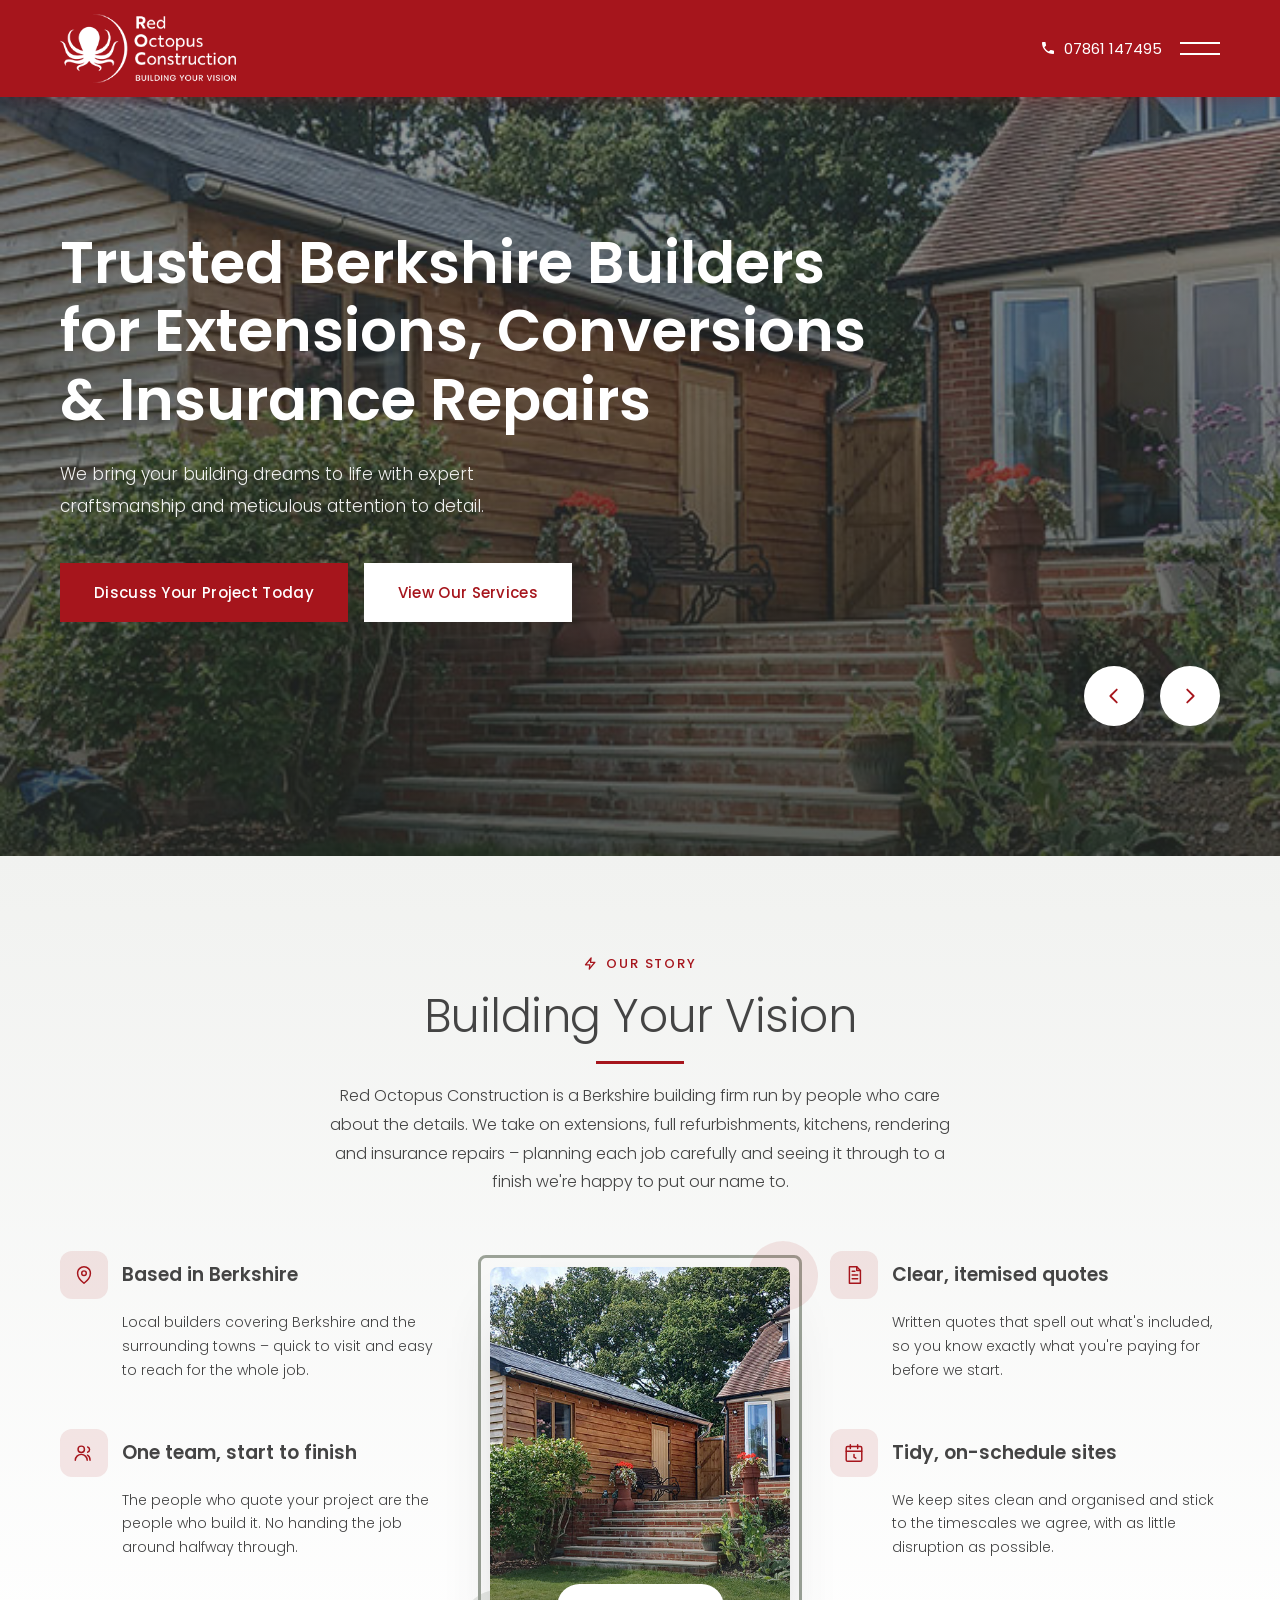
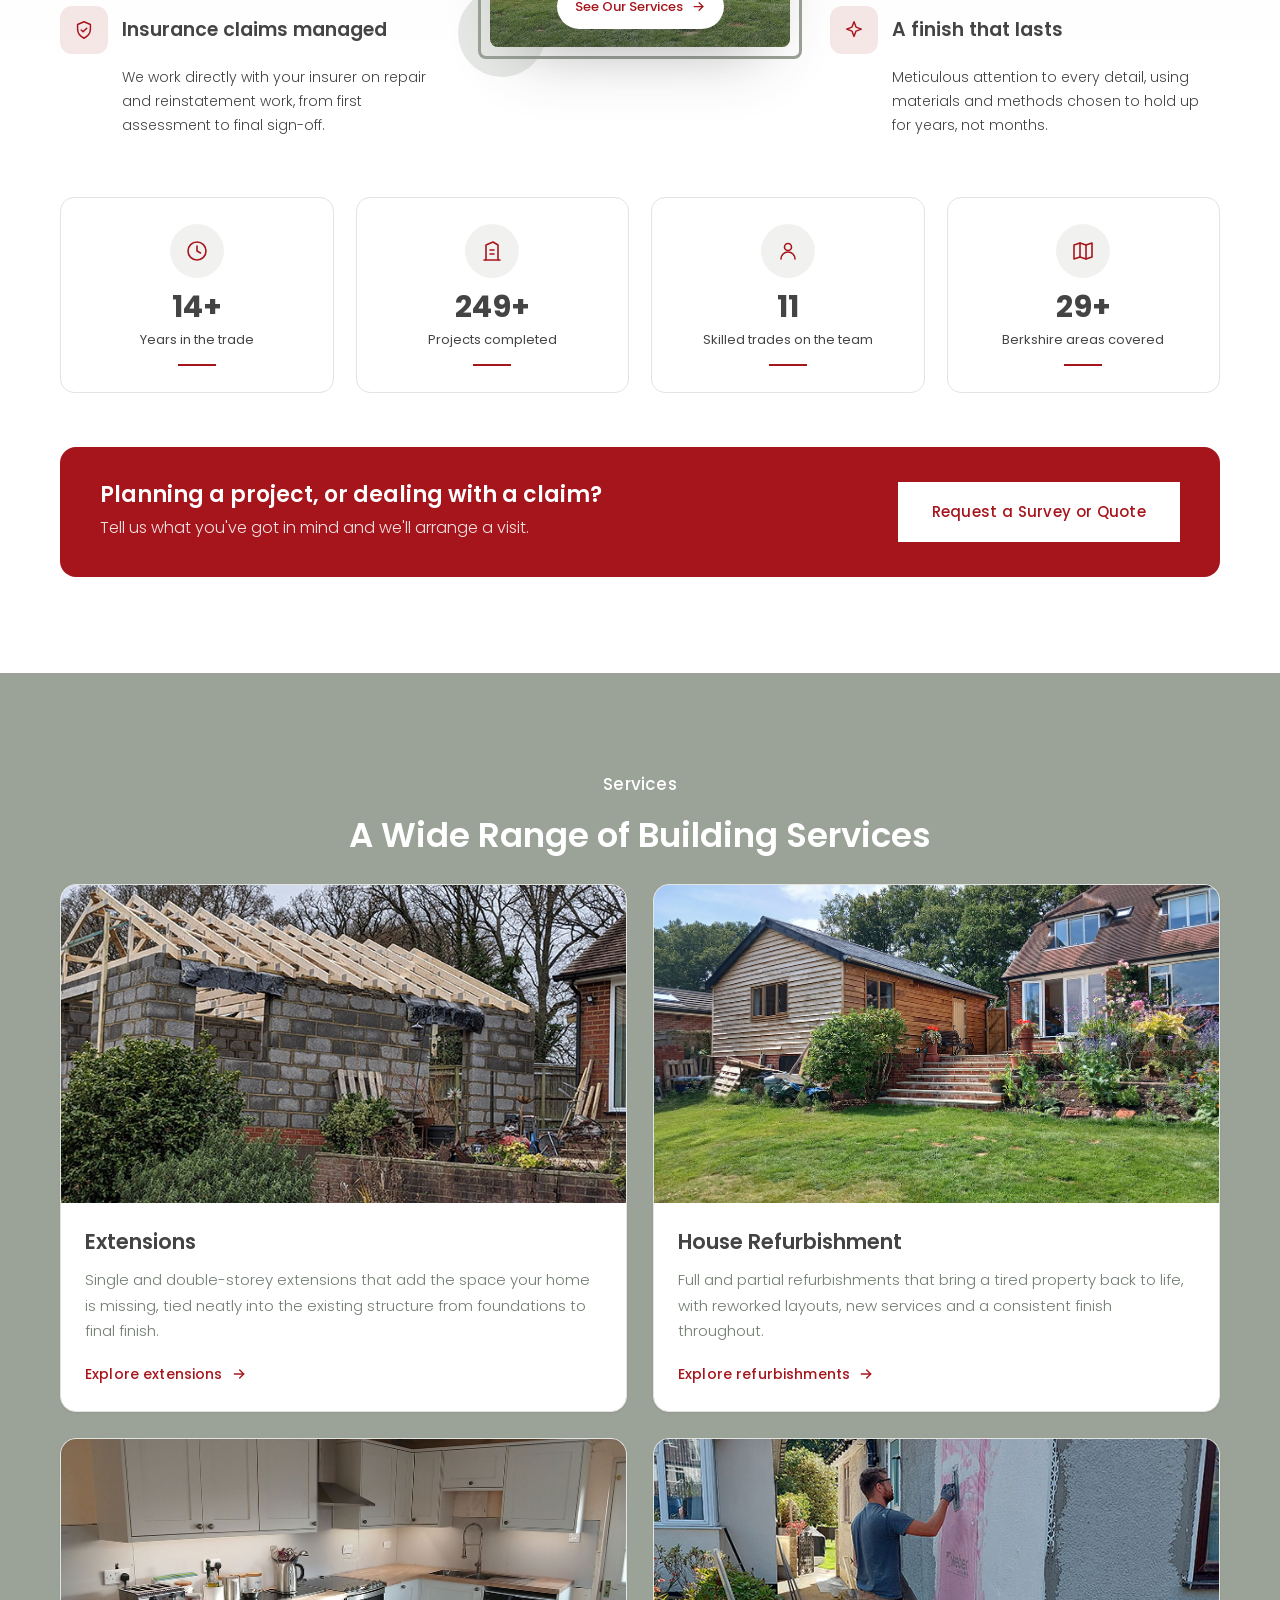
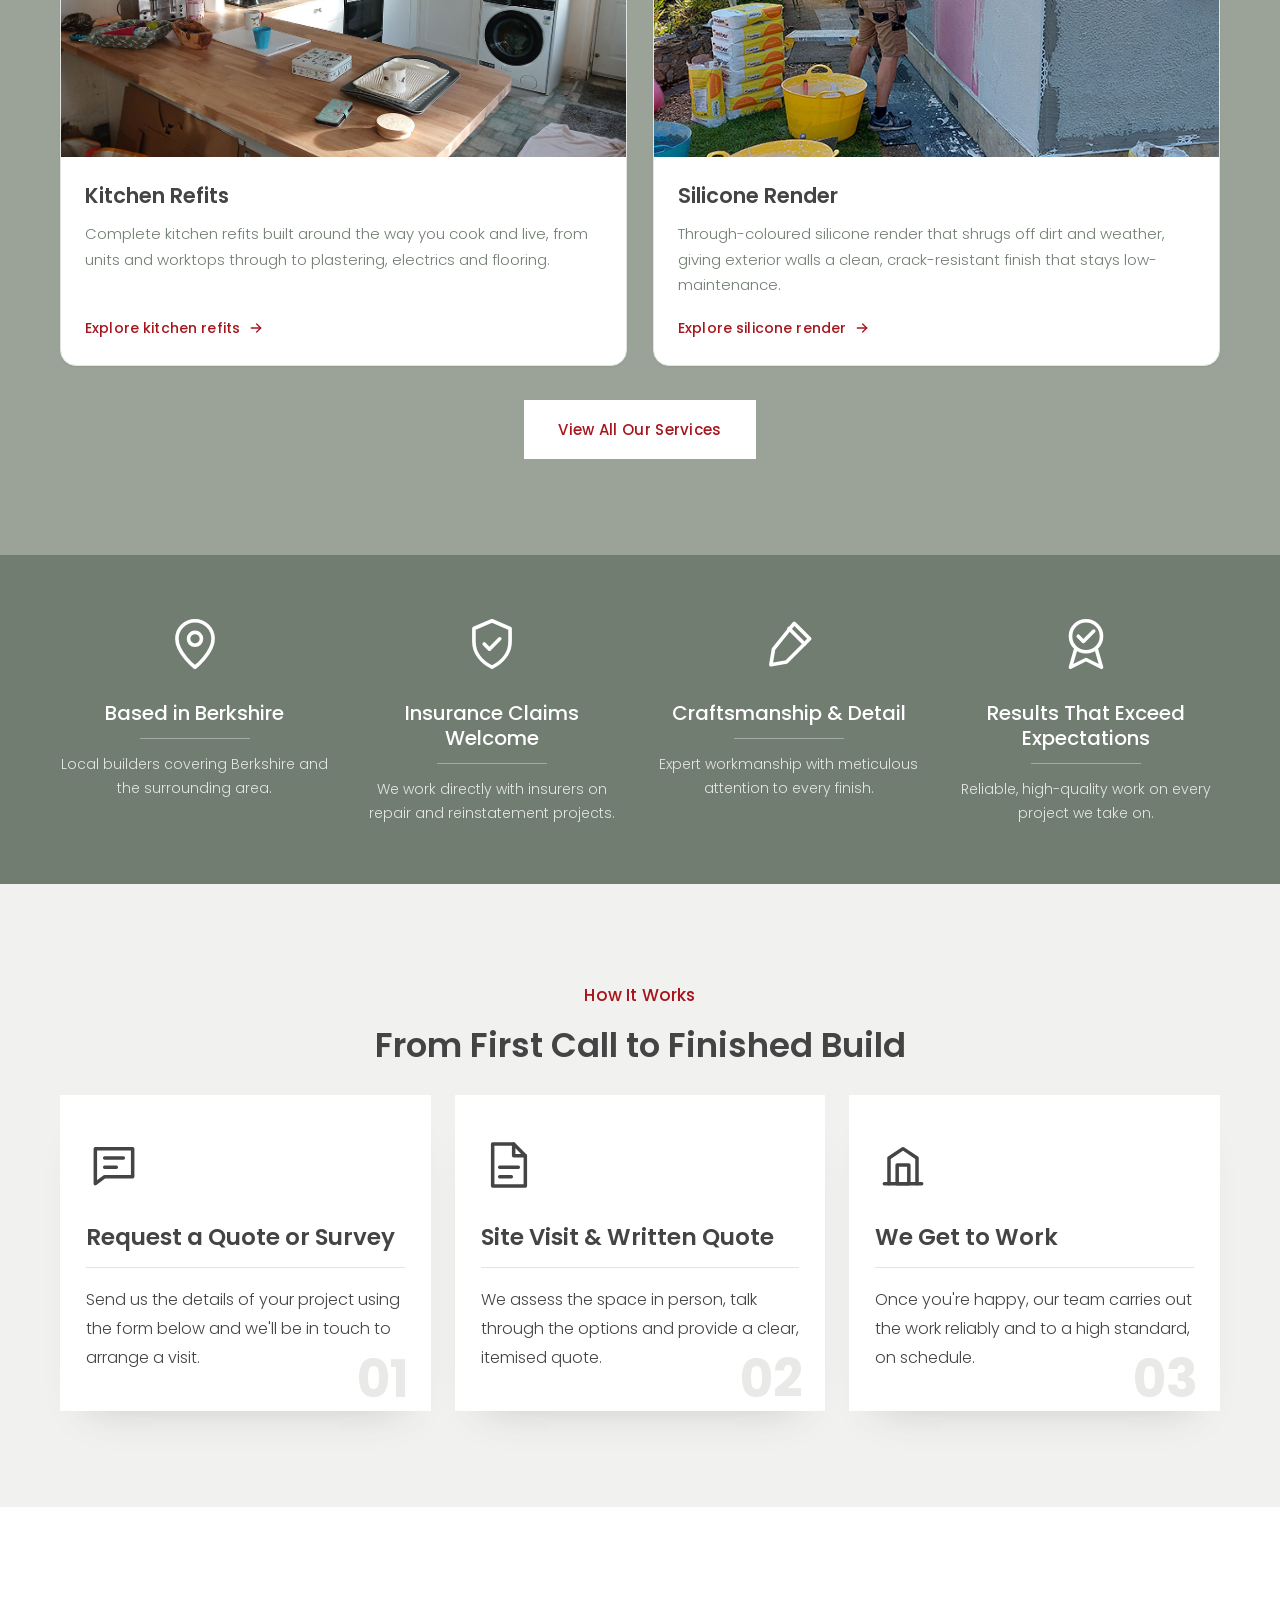
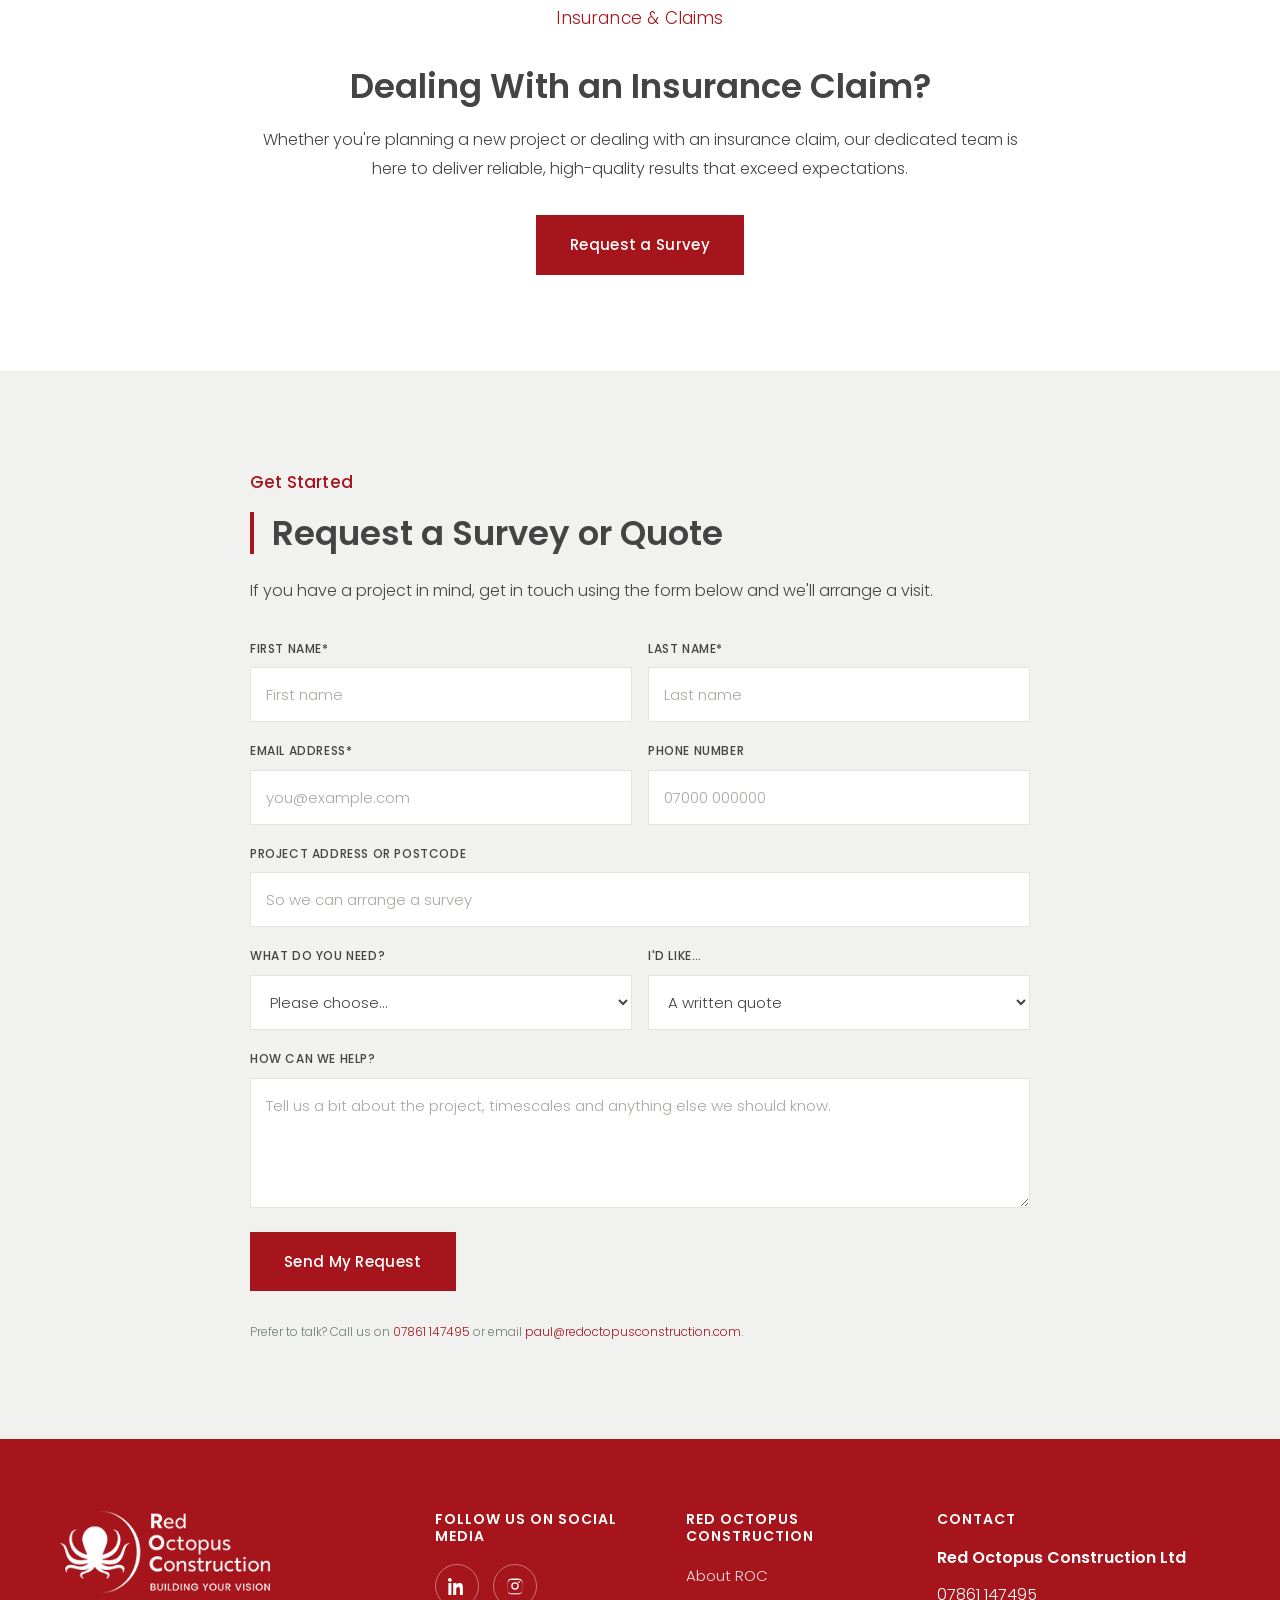
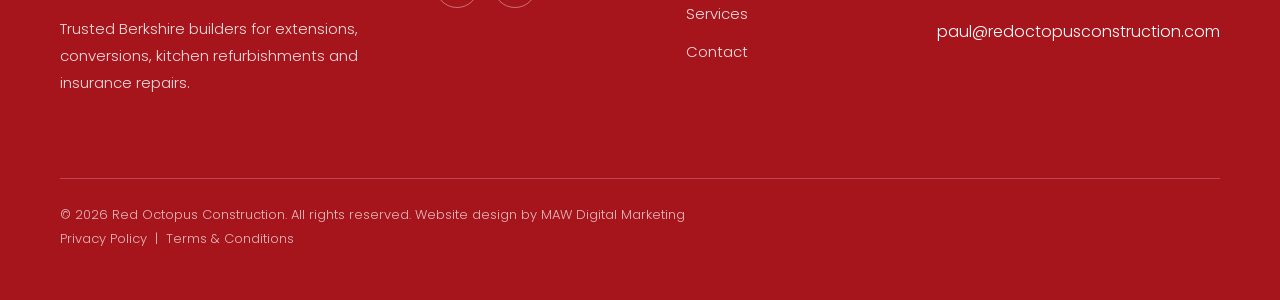
==== index.html @ 02b02477 "Initial commit: Red Octopus Construction website Static site (hand-written HTML/CSS, shared styles.c" ====
<!DOCTYPE html>
<html lang="en">
<head>
<meta charset="UTF-8" />
<meta name="viewport" content="width=device-width, initial-scale=1" />
<title>Red Octopus Construction — Trusted Berkshire Builders</title>
<link rel="preconnect" href="https://fonts.googleapis.com" />
<link rel="preconnect" href="https://fonts.gstatic.com" crossorigin />
<link href="https://fonts.googleapis.com/css2?family=Poppins:ital,wght@0,300;0,400;0,500;0,600;0,700;1,400&display=swap" rel="stylesheet" />
<link rel="stylesheet" href="styles.css" />
</head>
<body>
<div class="page">

  <!-- header -->
  <header class="site-header">
    <div class="inner">
      <a class="site-header__link" href="index.html" aria-label="Red Octopus Construction — home">
        <img class="site-header__logo" src="brand_assets/red_octopus_logo_footer.png" alt="Red Octopus Construction" />
      </a>
      <div class="site-header__right">
        <a class="site-header__phone" href="tel:07861147495">
          <svg viewBox="0 0 24 24" aria-hidden="true"><path d="M6.6 10.8c1.4 2.8 3.8 5.1 6.6 6.6l2.2-2.2c.3-.3.7-.4 1-.2 1.1.4 2.3.6 3.6.6.6 0 1 .4 1 1V20c0 .6-.4 1-1 1C10.6 21 3 13.4 3 4c0-.6.4-1 1-1h3.5c.6 0 1 .4 1 1 0 1.2.2 2.4.6 3.6.1.4 0 .8-.3 1L6.6 10.8z"/></svg>
          07861 147495
        </a>
        <button class="menu-btn" type="button" aria-label="Open menu">
          <span></span><span></span>
        </button>
      </div>
    </div>
  </header>

  <!-- hero -->
  <section class="hero">
    <div class="hero__slides" aria-hidden="true">
      <div class="hero__slide is-active" style="background-image:url('brand_assets/roc_house_referbs_berkshire.jpg')"></div>
      <div class="hero__slide" style="background-image:url('brand_assets/roc_kitchen_refits_berkshire.jpg')"></div>
      <div class="hero__slide" style="background-image:url('brand_assets/roc_silcone_render_berkshire.jpg')"></div>
      <div class="hero__slide" style="background-image:url('brand_assets/red_octopus_construction_foundation_stages_1.jpg')"></div>
    </div>
    <div class="inner">
      <h1>Trusted Berkshire Builders for Extensions, Conversions &amp; Insurance Repairs</h1>
      <p class="hero__lead">We bring your building dreams to life with expert craftsmanship and meticulous attention to detail.</p>
      <div class="hero__actions">
        <a class="btn btn--primary" href="#quote">Discuss Your Project Today</a>
        <a class="btn btn--light" href="services.html">View Our Services</a>
      </div>
      <div class="hero__nav">
        <button class="round-btn" type="button" data-hero="prev" aria-label="Previous project photo">
          <svg viewBox="0 0 24 24" aria-hidden="true"><path d="M15 5l-7 7 7 7"/></svg>
        </button>
        <button class="round-btn" type="button" data-hero="next" aria-label="Next project photo">
          <svg viewBox="0 0 24 24" aria-hidden="true"><path d="M9 5l7 7-7 7"/></svg>
        </button>
      </div>
    </div>
  </section>

  <!-- about -->
  <section class="about" id="about">
    <div class="inner">
      <div class="about__head">
        <span class="about__eyebrow">
          <svg viewBox="0 0 24 24" aria-hidden="true"><path d="M13 3L4 14h7l-1 7 9-11h-7z"/></svg>
          Our Story
        </span>
        <h2 class="about__title">Building Your Vision</h2>
        <span class="about__rule" aria-hidden="true"></span>
      </div>

      <p class="about__intro">Red Octopus Construction is a Berkshire building firm run by people who care about the details. We take on extensions, full refurbishments, kitchens, rendering and insurance repairs &ndash; planning each job carefully and seeing it through to a finish we're happy to put our name to.</p>

      <div class="about__grid">
        <div class="about__col">
          <div class="svc">
            <div class="svc__head">
              <span class="svc__icon"><svg viewBox="0 0 24 24" aria-hidden="true"><path d="M12 21s7-5.5 7-11a7 7 0 0 0-14 0c0 5.5 7 11 7 11z"/><circle cx="12" cy="10" r="2.5"/></svg></span>
              <h3>Based in Berkshire</h3>
            </div>
            <p class="svc__text">Local builders covering Berkshire and the surrounding towns &ndash; quick to visit and easy to reach for the whole job.</p>
          </div>

          <div class="svc">
            <div class="svc__head">
              <span class="svc__icon"><svg viewBox="0 0 24 24" aria-hidden="true"><circle cx="9" cy="8" r="3.5"/><path d="M2.5 20c0-3.6 2.9-6.5 6.5-6.5s6.5 2.9 6.5 6.5"/><path d="M16 5.4a3 3 0 0 1 0 5.7"/><path d="M18.6 20c0-2.6-1-4.6-2.8-5.6"/></svg></span>
              <h3>One team, start to finish</h3>
            </div>
            <p class="svc__text">The people who quote your project are the people who build it. No handing the job around halfway through.</p>
          </div>

          <div class="svc">
            <div class="svc__head">
              <span class="svc__icon"><svg viewBox="0 0 24 24" aria-hidden="true"><path d="M12 3l7 3v5c0 4.5-3 8-7 10-4-2-7-5.5-7-10V6z"/><path d="M9 12l2 2 4-4"/></svg></span>
              <h3>Insurance claims managed</h3>
            </div>
            <p class="svc__text">We work directly with your insurer on repair and reinstatement work, from first assessment to final sign-off.</p>
          </div>
        </div>

        <div class="about__figure">
          <span class="about__figframe" aria-hidden="true"></span>
          <span class="about__accent about__accent--1" aria-hidden="true"></span>
          <span class="about__accent about__accent--2" aria-hidden="true"></span>
          <div class="about__frame">
            <img src="brand_assets/roc_house_referbs_berkshire.jpg" alt="Refurbished Berkshire house with a timber-clad garden annexe and new brick steps" />
            <div class="about__figovl">
              <a class="about__figbtn" href="services.html">
                See Our Services
                <svg viewBox="0 0 24 24" aria-hidden="true"><path d="M5 12h14"/><path d="M13 6l6 6-6 6"/></svg>
              </a>
            </div>
          </div>
        </div>

        <div class="about__col">
          <div class="svc">
            <div class="svc__head">
              <span class="svc__icon"><svg viewBox="0 0 24 24" aria-hidden="true"><path d="M7 3h8l4 4v14H7z"/><path d="M15 3v4h4"/><path d="M10 12h6M10 16h6M10 8h3"/></svg></span>
              <h3>Clear, itemised quotes</h3>
            </div>
            <p class="svc__text">Written quotes that spell out what's included, so you know exactly what you're paying for before we start.</p>
          </div>

          <div class="svc">
            <div class="svc__head">
              <span class="svc__icon"><svg viewBox="0 0 24 24" aria-hidden="true"><rect x="3.5" y="5" width="17" height="16" rx="1.5"/><path d="M8 3v4M16 3v4M3.5 10h17"/><path d="M12 13.5v3l2 1.2"/></svg></span>
              <h3>Tidy, on-schedule sites</h3>
            </div>
            <p class="svc__text">We keep sites clean and organised and stick to the timescales we agree, with as little disruption as possible.</p>
          </div>

          <div class="svc">
            <div class="svc__head">
              <span class="svc__icon"><svg viewBox="0 0 24 24" aria-hidden="true"><path d="M12 3l2.2 5.8L20 11l-5.8 2.2L12 19l-2.2-5.8L4 11l5.8-2.2z"/></svg></span>
              <h3>A finish that lasts</h3>
            </div>
            <p class="svc__text">Meticulous attention to every detail, using materials and methods chosen to hold up for years, not months.</p>
          </div>
        </div>
      </div>

      <!-- TODO: replace data-target / data-suffix values and the labels below with real figures -->
      <div class="about__stats">
        <div class="stat">
          <span class="stat__icon"><svg viewBox="0 0 24 24" aria-hidden="true"><circle cx="12" cy="12" r="9"/><path d="M12 7v5l3.5 2"/></svg></span>
          <span class="stat__num" data-target="15" data-suffix="+">15+</span>
          <p class="stat__label">Years in the trade</p>
          <span class="stat__rule" aria-hidden="true"></span>
        </div>
        <div class="stat">
          <span class="stat__icon"><svg viewBox="0 0 24 24" aria-hidden="true"><path d="M4 21h16"/><path d="M6 21V6l7-3 5 3v15"/><path d="M10 11h4M10 15h4"/></svg></span>
          <span class="stat__num" data-target="250" data-suffix="+">250+</span>
          <p class="stat__label">Projects completed</p>
          <span class="stat__rule" aria-hidden="true"></span>
        </div>
        <div class="stat">
          <span class="stat__icon"><svg viewBox="0 0 24 24" aria-hidden="true"><circle cx="12" cy="8" r="3.5"/><path d="M5 20c0-3.9 3.1-7 7-7s7 3.1 7 7"/></svg></span>
          <span class="stat__num" data-target="12" data-suffix="">12</span>
          <p class="stat__label">Skilled trades on the team</p>
          <span class="stat__rule" aria-hidden="true"></span>
        </div>
        <div class="stat">
          <span class="stat__icon"><svg viewBox="0 0 24 24" aria-hidden="true"><path d="M9 4L3 6v14l6-2 6 2 6-2V4l-6 2-6-2z"/><path d="M9 4v14M15 6v14"/></svg></span>
          <span class="stat__num" data-target="30" data-suffix="+">30+</span>
          <p class="stat__label">Berkshire areas covered</p>
          <span class="stat__rule" aria-hidden="true"></span>
        </div>
      </div>

      <div class="about__cta">
        <div>
          <h3>Planning a project, or dealing with a claim?</h3>
          <p>Tell us what you've got in mind and we'll arrange a visit.</p>
        </div>
        <a class="btn btn--light" href="#quote">Request a Survey or Quote</a>
      </div>
    </div>
  </section>

  <!-- services -->
  <section class="services" id="services">
    <div class="inner">
      <div class="services__head">
        <span class="deco deco--1"></span>
        <span class="deco deco--2"></span>
        <span class="deco deco--3"></span>
        <p class="eyebrow eyebrow--light">Services</p>
        <h2 class="h2">A Wide Range of Building Services</h2>
      </div>

      <div class="sgrid">
        <article class="scard">
          <div class="scard__media">
            <img src="brand_assets/extensions.jpg" alt="Blockwork rear extension with new timber roof trusses going up on a Berkshire home" loading="lazy" />
          </div>
          <div class="scard__body">
            <h3>Extensions</h3>
            <p>Single and double-storey extensions that add the space your home is missing, tied neatly into the existing structure from foundations to final finish.</p>
            <a class="scard__cta" href="extensions.html">
              Explore extensions
              <svg viewBox="0 0 24 24" aria-hidden="true"><path d="M5 12h14"/><path d="M13 6l6 6-6 6"/></svg>
            </a>
          </div>
        </article>

        <article class="scard">
          <div class="scard__media">
            <img src="brand_assets/house%20refurbishments.jpg" alt="Refurbished house with timber-clad garden annexe and new brick garden steps" loading="lazy" />
          </div>
          <div class="scard__body">
            <h3>House Refurbishment</h3>
            <p>Full and partial refurbishments that bring a tired property back to life, with reworked layouts, new services and a consistent finish throughout.</p>
            <a class="scard__cta" href="house-refurbishments.html">
              Explore refurbishments
              <svg viewBox="0 0 24 24" aria-hidden="true"><path d="M5 12h14"/><path d="M13 6l6 6-6 6"/></svg>
            </a>
          </div>
        </article>

        <article class="scard">
          <div class="scard__media">
            <img src="brand_assets/kitchen%20refits.jpg" alt="Newly fitted shaker kitchen with solid oak worktops part-way through a refit" loading="lazy" />
          </div>
          <div class="scard__body">
            <h3>Kitchen Refits</h3>
            <p>Complete kitchen refits built around the way you cook and live, from units and worktops through to plastering, electrics and flooring.</p>
            <a class="scard__cta" href="kitchen-refits.html">
              Explore kitchen refits
              <svg viewBox="0 0 24 24" aria-hidden="true"><path d="M5 12h14"/><path d="M13 6l6 6-6 6"/></svg>
            </a>
          </div>
        </article>

        <article class="scard">
          <div class="scard__media">
            <img src="brand_assets/silicone%20render.jpg" alt="Builder applying silicone render over insulation boards to an exterior house wall" loading="lazy" />
          </div>
          <div class="scard__body">
            <h3>Silicone Render</h3>
            <p>Through-coloured silicone render that shrugs off dirt and weather, giving exterior walls a clean, crack-resistant finish that stays low-maintenance.</p>
            <a class="scard__cta" href="silicone-render.html">
              Explore silicone render
              <svg viewBox="0 0 24 24" aria-hidden="true"><path d="M5 12h14"/><path d="M13 6l6 6-6 6"/></svg>
            </a>
          </div>
        </article>
      </div>

      <div class="services__more">
        <a class="btn btn--light" href="services.html">View All Our Services</a>
      </div>
    </div>
  </section>

  <!-- why red octopus -->
  <section class="why">
    <div class="inner">
      <div class="why__item">
        <svg viewBox="0 0 24 24" aria-hidden="true"><path d="M12 21s7-5.5 7-11a7 7 0 0 0-14 0c0 5.5 7 11 7 11z"/><circle cx="12" cy="10" r="2.5"/></svg>
        <h3>Based in Berkshire</h3>
        <div class="why__rule"></div>
        <p>Local builders covering Berkshire and the surrounding area.</p>
      </div>
      <div class="why__item">
        <svg viewBox="0 0 24 24" aria-hidden="true"><path d="M12 3l7 3v5c0 4.5-3 8-7 10-4-2-7-5.5-7-10V6z"/><path d="M9 12l2 2 4-4"/></svg>
        <h3>Insurance Claims Welcome</h3>
        <div class="why__rule"></div>
        <p>We work directly with insurers on repair and reinstatement projects.</p>
      </div>
      <div class="why__item">
        <svg viewBox="0 0 24 24" aria-hidden="true"><path d="M14 4l6 6-9 9-6 1 1-6z"/><path d="M12 6l6 6"/></svg>
        <h3>Craftsmanship &amp; Detail</h3>
        <div class="why__rule"></div>
        <p>Expert workmanship with meticulous attention to every finish.</p>
      </div>
      <div class="why__item">
        <svg viewBox="0 0 24 24" aria-hidden="true"><circle cx="12" cy="9" r="6"/><path d="M9 9l2 2 4-4"/><path d="M8 14l-2 7 6-3 6 3-2-7"/></svg>
        <h3>Results That Exceed Expectations</h3>
        <div class="why__rule"></div>
        <p>Reliable, high-quality work on every project we take on.</p>
      </div>
    </div>
  </section>

  <!-- how it works -->
  <section class="process">
    <div class="inner">
      <div class="process__head">
        <p class="eyebrow">How It Works</p>
        <h2 class="h2">From First Call to Finished Build</h2>
      </div>

      <div class="process__list">
        <article class="pcard">
          <svg viewBox="0 0 24 24" aria-hidden="true"><path d="M4 5h16v12H8l-4 3z"/><path d="M8 9h8M8 13h5"/></svg>
          <h3>Request a Quote or Survey</h3>
          <div class="pcard__rule"></div>
          <p>Send us the details of your project using the form below and we'll be in touch to arrange a visit.</p>
          <span class="pcard__num">01</span>
        </article>

        <article class="pcard">
          <svg viewBox="0 0 24 24" aria-hidden="true"><path d="M5 3h9l5 5v13H5z"/><path d="M14 3v5h5"/><path d="M8 13h8M8 17h5"/></svg>
          <h3>Site Visit &amp; Written Quote</h3>
          <div class="pcard__rule"></div>
          <p>We assess the space in person, talk through the options and provide a clear, itemised quote.</p>
          <span class="pcard__num">02</span>
        </article>

        <article class="pcard">
          <svg viewBox="0 0 24 24" aria-hidden="true"><path d="M4 20h16"/><path d="M6 20V9l6-4 6 4v11"/><rect x="9.5" y="12" width="5" height="8"/></svg>
          <h3>We Get to Work</h3>
          <div class="pcard__rule"></div>
          <p>Once you're happy, our team carries out the work reliably and to a high standard, on schedule.</p>
          <span class="pcard__num">03</span>
        </article>
      </div>
    </div>
  </section>

  <!-- insurance cta -->
  <section class="insurance">
    <div class="inner">
      <p class="eyebrow">Insurance &amp; Claims</p>
      <h2 class="h2">Dealing With an Insurance Claim?</h2>
      <p>Whether you're planning a new project or dealing with an insurance claim, our dedicated team is here to deliver reliable, high-quality results that exceed expectations.</p>
      <a class="btn btn--primary" href="#quote">Request a Survey</a>
    </div>
  </section>

  <!-- quote / survey form -->
  <section class="quote" id="quote">
    <div class="inner">
      <p class="eyebrow">Get Started</p>
      <h2 class="h2 h2--rule">Request a Survey or Quote</h2>
      <p class="quote__lead">If you have a project in mind, get in touch using the form below and we'll arrange a visit.</p>

      <form class="qform" action="mailto:paul@redoctopusconstruction.com" method="post" enctype="text/plain">
        <div class="row row--wide">
          <div class="field">
            <label for="first">First Name*</label>
            <input type="text" id="first" name="First Name" placeholder="First name" required />
          </div>
          <div class="field">
            <label for="last">Last Name*</label>
            <input type="text" id="last" name="Last Name" placeholder="Last name" required />
          </div>
        </div>

        <div class="row--wide">
          <div class="field">
            <label for="email">Email Address*</label>
            <input type="email" id="email" name="Email Address" placeholder="you@example.com" required />
          </div>
          <div class="field">
            <label for="phone">Phone Number</label>
            <input type="tel" id="phone" name="Phone Number" placeholder="07000 000000" />
          </div>
        </div>

        <div class="field">
          <label for="postcode">Project Address or Postcode</label>
          <input type="text" id="postcode" name="Project Address or Postcode" placeholder="So we can arrange a survey" />
        </div>

        <div class="row--wide">
          <div class="field">
            <label for="type">What Do You Need?</label>
            <select id="type" name="Project Type">
              <option value="" selected>Please choose&hellip;</option>
              <option>Home extension</option>
              <option>House refurbishment</option>
              <option>Kitchen refit</option>
              <option>Silicone render</option>
              <option>Garage conversion</option>
              <option>Water damage repair</option>
              <option>Insurance repair</option>
              <option>Something else</option>
            </select>
          </div>
          <div class="field">
            <label for="request">I'd Like&hellip;</label>
            <select id="request" name="Request Type">
              <option>A written quote</option>
              <option>A site survey</option>
              <option>A survey and a quote</option>
            </select>
          </div>
        </div>

        <div class="field">
          <label for="help">How Can We Help?</label>
          <textarea id="help" name="How Can We Help" placeholder="Tell us a bit about the project, timescales and anything else we should know."></textarea>
        </div>

        <button class="btn btn--primary" type="submit">Send My Request</button>
        <p class="qform__note">Prefer to talk? Call us on <a href="tel:07861147495">07861&nbsp;147495</a> or email <a href="mailto:paul@redoctopusconstruction.com">paul@redoctopusconstruction.com</a>.</p>
      </form>
    </div>
  </section>

  <!-- footer -->
  <footer class="site-footer" id="contact">
    <div class="inner">
      <div class="site-footer__brand">
        <img class="site-footer__logo" src="brand_assets/red_octopus_logo_footer.png" alt="Red Octopus Construction" />
        <p class="site-footer__tag">Trusted Berkshire builders for extensions, conversions, kitchen refurbishments and insurance repairs.</p>
      </div>

      <div class="fgroup">
        <h4>Follow Us on Social Media</h4>
        <div class="fsocial">
          <a href="#" aria-label="LinkedIn">
            <svg viewBox="0 0 24 24" aria-hidden="true"><path d="M4.98 3.5A2.5 2.5 0 1 1 0 3.5a2.5 2.5 0 0 1 4.98 0zM.5 8h4V24h-4V8zm7 0h3.8v2.2h.05c.53-1 1.83-2.2 3.77-2.2 4.03 0 4.78 2.65 4.78 6.1V24h-4v-6.9c0-1.65-.03-3.77-2.3-3.77-2.3 0-2.65 1.8-2.65 3.65V24h-4V8z"/></svg>
          </a>
          <a href="#" aria-label="Instagram">
            <svg viewBox="0 0 24 24" aria-hidden="true"><path d="M12 2.16c3.2 0 3.58.01 4.85.07 1.17.05 1.8.25 2.23.42.56.22.96.48 1.38.9.42.42.68.82.9 1.38.17.42.37 1.06.42 2.23.06 1.27.07 1.65.07 4.85s-.01 3.58-.07 4.85c-.05 1.17-.25 1.8-.42 2.23-.22.56-.48.96-.9 1.38-.42.42-.82.68-1.38.9-.42.17-1.06.37-2.23.42-1.27.06-1.65.07-4.85.07s-3.58-.01-4.85-.07c-1.17-.05-1.8-.25-2.23-.42a3.7 3.7 0 0 1-1.38-.9 3.7 3.7 0 0 1-.9-1.38c-.17-.42-.37-1.06-.42-2.23-.06-1.27-.07-1.65-.07-4.85s.01-3.58.07-4.85c.05-1.17.25-1.8.42-2.23.22-.56.48-.96.9-1.38.42-.42.82-.68 1.38-.9.42-.17 1.06-.37 2.23-.42C8.42 2.17 8.8 2.16 12 2.16zm0 1.8c-3.15 0-3.5.01-4.74.07-1.14.05-1.76.24-2.17.4-.55.21-.94.47-1.35.88-.41.41-.67.8-.88 1.35-.16.41-.35 1.03-.4 2.17-.06 1.24-.07 1.6-.07 4.74s.01 3.5.07 4.74c.05 1.14.24 1.76.4 2.17.21.55.47.94.88 1.35.41.41.8.67 1.35.88.41.16 1.03.35 2.17.4 1.24.06 1.6.07 4.74.07s3.5-.01 4.74-.07c1.14-.05 1.76-.24 2.17-.4.55-.21.94-.47 1.35-.88.41-.41.67-.8.88-1.35.16-.41.35-1.03.4-2.17.06-1.24.07-1.6.07-4.74s-.01-3.5-.07-4.74c-.05-1.14-.24-1.76-.4-2.17a3.6 3.6 0 0 0-.88-1.35 3.6 3.6 0 0 0-1.35-.88c-.41-.16-1.03-.35-2.17-.4-1.24-.06-1.6-.07-4.74-.07zm0 3.06a4.98 4.98 0 1 1 0 9.96 4.98 4.98 0 0 1 0-9.96zm0 8.22a3.24 3.24 0 1 0 0-6.48 3.24 3.24 0 0 0 0 6.48zm6.34-8.42a1.16 1.16 0 1 1-2.32 0 1.16 1.16 0 0 1 2.32 0z"/></svg>
          </a>
        </div>
      </div>

      <div class="fgroup">
        <h4>Red Octopus Construction</h4>
        <nav class="fnav">
          <a href="#about">About ROC</a>
          <a href="services.html">Services</a>
          <a href="#quote">Contact</a>
        </nav>
      </div>

      <div class="fgroup fcontact">
        <h4>Contact</h4>
        <span>Red Octopus Construction Ltd</span>
        <a href="tel:07861147495">07861 147495</a>
        <a href="mailto:paul@redoctopusconstruction.com">paul@redoctopusconstruction.com</a>
      </div>

      <p class="site-footer__legal">
        &copy; 2026 Red Octopus Construction. All rights reserved. Website design by MAW Digital Marketing<br />
        <a href="#">Privacy Policy</a> &nbsp;|&nbsp; <a href="#">Terms &amp; Conditions</a>
      </p>
    </div>
  </footer>

</div>

<script>
  (function(){
    var wrap = document.querySelector('.hero__slides');
    if(!wrap) return;
    var slides = [].slice.call(wrap.querySelectorAll('.hero__slide'));
    if(slides.length < 2) return;
    var i = 0, timer = null;
    var reduce = window.matchMedia('(prefers-reduced-motion: reduce)');

    function show(n){
      i = (n + slides.length) % slides.length;
      slides.forEach(function(s, idx){ s.classList.toggle('is-active', idx === i); });
    }
    function start(){
      stop();
      if(!reduce.matches) timer = setInterval(function(){ show(i + 1); }, 5000);
    }
    function stop(){ if(timer){ clearInterval(timer); timer = null; } }

    var prev = document.querySelector('[data-hero="prev"]');
    var next = document.querySelector('[data-hero="next"]');
    if(prev) prev.addEventListener('click', function(){ show(i - 1); start(); });
    if(next) next.addEventListener('click', function(){ show(i + 1); start(); });

    document.addEventListener('visibilitychange', function(){
      document.hidden ? stop() : start();
    });

    show(0);
    start();
  })();

  /* about: underline reveal + stat count-up */
  (function(){
    var about = document.getElementById('about');
    if(!about) return;
    var reduce = window.matchMedia('(prefers-reduced-motion: reduce)').matches;
    var nums = [].slice.call(about.querySelectorAll('.stat__num'));

    function finalText(el){ return el.getAttribute('data-target') + (el.getAttribute('data-suffix') || ''); }

    function count(el){
      var target = parseFloat(el.getAttribute('data-target')) || 0;
      var suffix = el.getAttribute('data-suffix') || '';
      var startTime = null, dur = 1400;
      el.textContent = '0' + suffix;
      function step(ts){
        if(startTime === null) startTime = ts;
        var p = Math.min((ts - startTime) / dur, 1);
        var eased = 1 - Math.pow(1 - p, 3);
        el.textContent = Math.floor(eased * target) + suffix;
        if(p < 1) requestAnimationFrame(step);
        else el.textContent = finalText(el);
      }
      requestAnimationFrame(step);
    }

    if(reduce || !('IntersectionObserver' in window)){
      about.classList.add('is-in');
      return;
    }

    about.classList.add('anim-armed');
    var sec = new IntersectionObserver(function(entries){
      entries.forEach(function(e){
        if(e.isIntersecting){ about.classList.add('is-in'); sec.disconnect(); }
      });
    }, { threshold: 0.15 });
    sec.observe(about);

    var stats = new IntersectionObserver(function(entries){
      entries.forEach(function(e){
        if(e.isIntersecting){ count(e.target); stats.unobserve(e.target); }
      });
    }, { threshold: 0.6 });
    nums.forEach(function(el){ stats.observe(el); });
  })();
</script>
</body>
</html>
---- styles.css ----
:root{
  /* brand kit palette */
  --red:#a6151c;
  --red-dark:#8c1117;
  --sage:#9ba297;
  --sage-dark:#727d72;
  --ink:#444444;
  --white:#ffffff;
  --soft:#f1f2f0;
  --hairline:#e2e4e0;

  --ff:'Poppins','Helvetica Neue',Helvetica,Arial,sans-serif;

  --pad-x:24px;
  --sec-y:66px;
  --maxw:1160px;
}

*,*::before,*::after{box-sizing:border-box;}
html{-webkit-text-size-adjust:100%;}
html,body{overflow-x:hidden;}
body{
  margin:0;
  width:100%;
  max-width:100%;
  font-family:var(--ff);
  font-size:16px;
  font-weight:400;
  line-height:1.8;
  color:var(--ink);
  background:var(--white);
  -webkit-font-smoothing:antialiased;
  -moz-osx-font-smoothing:grayscale;
}
img{display:block;max-width:100%;}
a{color:inherit;text-decoration:none;}
h1,h2,h3,h4{font-family:var(--ff);color:var(--ink);margin:0;line-height:1.25;font-weight:600;overflow-wrap:break-word;}
p{margin:0;overflow-wrap:break-word;}

.page{width:100%;position:relative;overflow:hidden;background:var(--white);}
.inner{width:100%;max-width:var(--maxw);margin:0 auto;}

/* shared bits ---------------------------------------------------- */
.eyebrow{
  font-family:var(--ff);
  font-weight:500;
  font-size:17px;
  letter-spacing:.01em;
  color:var(--red);
  margin:0 0 14px;
}
.eyebrow--light{color:#fff;}
.h2{
  font-weight:600;
  font-size:29px;
  line-height:1.25;
  letter-spacing:0;
  margin:0 0 24px;
}
.h2--rule{
  border-left:4px solid var(--red);
  padding-left:18px;
}
.btn{
  display:inline-block;
  font-family:var(--ff);
  font-weight:500;
  font-size:15px;
  line-height:1.3;
  padding:20px 34px;
  border:0;
  border-radius:0;
  cursor:pointer;
  text-align:left;
  letter-spacing:.02em;
  transition:transform .25s ease, background-color .25s ease, color .25s ease;
}
.btn--primary{background:var(--red);color:#fff;}
.btn--primary:hover{background:var(--red-dark);transform:translateY(-2px);}
.btn--light{background:#fff;color:var(--red);}
.btn--light:hover{transform:translateY(-2px);color:var(--red-dark);}
a:focus-visible,button:focus-visible,input:focus-visible,select:focus-visible,textarea:focus-visible{outline:2px solid var(--red);outline-offset:3px;}

.icon{width:58px;height:58px;stroke:var(--red);stroke-width:1.5;fill:none;stroke-linecap:round;stroke-linejoin:round;}

/* header -------------------------------------------------------- */
.site-header{
  position:relative;
  z-index:5;
  background:var(--red);
  padding:14px var(--pad-x);
  box-shadow:0 6px 20px -10px rgba(140,17,23,.55);
}
.site-header .inner{
  display:flex;
  align-items:center;
  justify-content:space-between;
  gap:14px;
}
.site-header__logo{width:150px;flex:none;}
.site-header__link{display:inline-flex;}
.site-header__link:focus-visible{outline:2px solid #fff;outline-offset:4px;}
.site-header__right{display:flex;align-items:center;gap:18px;}
.site-header__phone{
  display:inline-flex;align-items:center;gap:8px;
  color:#fff;font-family:var(--ff);font-weight:400;font-size:15px;white-space:nowrap;
}
.site-header__phone svg{width:16px;height:16px;fill:#fff;flex:none;}
.site-header__phone:hover{color:rgba(255,255,255,.72);}
.menu-btn{
  background:none;border:0;padding:10px 0;cursor:pointer;
  display:flex;flex-direction:column;gap:9px;width:40px;flex:none;
}
.menu-btn span{display:block;height:2px;width:100%;background:#fff;}

/* hero --------------------------------------------------------- */
.hero{
  position:relative;
  color:#fff;
  padding:84px var(--pad-x) 52px;
  overflow:hidden;
  isolation:isolate;
}
.hero__slides{position:absolute;inset:0;z-index:-2;background:#3a3d3a;}
.hero__slide{
  position:absolute;inset:0;
  background-size:cover;background-position:center;
  opacity:0;
  transition:opacity 1.1s ease;
}
.hero__slide.is-active{opacity:1;}
.hero::before{
  content:"";position:absolute;inset:0;z-index:-1;
  background:linear-gradient(180deg, rgba(52,56,52,.5), rgba(38,42,38,.76));
}
.hero h1{
  font-weight:600;
  font-size:32px;
  line-height:1.3;
  color:#fff;
  margin:0 0 20px;
  max-width:640px;
}
.hero__lead{
  font-size:15px;
  font-weight:300;
  line-height:1.9;
  color:rgba(255,255,255,.92);
  margin:0 0 36px;
  max-width:520px;
}
.hero__actions{display:flex;flex-direction:column;align-items:flex-start;gap:14px;}
.hero__actions .btn{width:88%;}
.hero__nav{
  display:flex;gap:16px;justify-content:flex-end;margin-top:34px;
}
.round-btn{
  width:60px;height:60px;border-radius:50%;background:#fff;border:0;
  display:flex;align-items:center;justify-content:center;cursor:pointer;
  transition:transform .25s ease;
}
.round-btn:hover{transform:translateY(-2px);}
.round-btn svg{width:22px;height:22px;stroke:var(--red);stroke-width:2;fill:none;stroke-linecap:round;stroke-linejoin:round;}

/* sub-page banner (interior pages) ---------------------------- */
.subhero{
  position:relative;
  color:#fff;
  padding:76px var(--pad-x) 62px;
  background:#3a3d3a;
  overflow:hidden;
  isolation:isolate;
}
.subhero__bg{
  position:absolute;inset:0;z-index:-2;
  background-size:cover;background-position:center;
}
.subhero::before{
  content:"";position:absolute;inset:0;z-index:-1;
  background:linear-gradient(180deg, rgba(52,56,52,.55), rgba(38,42,38,.8));
}
.subhero h1{
  font-weight:600;
  font-size:32px;
  line-height:1.25;
  color:#fff;
  margin:0 0 16px;
  max-width:640px;
}
.subhero__lead{
  font-size:15px;
  font-weight:300;
  line-height:1.9;
  color:rgba(255,255,255,.92);
  margin:0;
  max-width:520px;
}

/* about ------------------------------------------------------- */
.about{
  position:relative;
  padding:var(--sec-y) var(--pad-x);
  background:linear-gradient(180deg, var(--soft) 0%, #ffffff 58%);
  overflow:hidden;
}
.about__head{display:flex;flex-direction:column;align-items:center;text-align:center;margin-bottom:18px;}
.about__eyebrow{
  display:inline-flex;align-items:center;gap:8px;
  font-family:var(--ff);font-weight:500;font-size:13px;letter-spacing:.14em;
  text-transform:uppercase;color:var(--red);margin-bottom:12px;
}
.about__eyebrow svg{width:15px;height:15px;stroke:currentColor;stroke-width:2;fill:none;stroke-linecap:round;stroke-linejoin:round;}
.about__title{font-weight:300;font-size:36px;letter-spacing:-.01em;color:var(--ink);margin:0 0 16px;}
.about__rule{display:block;width:88px;height:3px;background:var(--red);}
.about.anim-armed .about__rule{width:0;}
.about.anim-armed.is-in .about__rule{width:88px;transition:width .9s ease .15s;}

.about__intro{
  max-width:620px;margin:0 auto 54px;text-align:center;
  font-weight:300;color:var(--ink);
}

.about__grid{display:grid;grid-template-columns:1fr;gap:42px;}
.about__col{display:flex;flex-direction:column;gap:38px;}

/* strength / service item */
.svc{display:flex;flex-direction:column;}
.svc__head{display:flex;align-items:center;gap:14px;margin-bottom:12px;}
.svc__icon{
  position:relative;flex:none;
  width:48px;height:48px;border-radius:12px;
  background:rgba(166,21,28,.10);
  display:flex;align-items:center;justify-content:center;
  color:var(--red);
  transition:background-color .3s ease, transform .3s ease;
}
.svc__icon svg{width:22px;height:22px;stroke:currentColor;stroke-width:1.6;fill:none;stroke-linecap:round;stroke-linejoin:round;}
.svc:hover .svc__icon{background:rgba(166,21,28,.18);transform:rotate(-6deg);}
.svc__head h3{font-size:19px;font-weight:600;color:var(--ink);transition:color .3s ease;}
.svc:hover .svc__head h3{color:var(--red);}
.svc__text{margin:0;padding-left:62px;font-size:14px;font-weight:300;line-height:1.7;color:var(--ink);}

/* centre figure */
.about__figure{position:relative;isolation:isolate;order:-1;align-self:center;width:100%;max-width:320px;margin:0 auto 8px;}
.about__frame{position:relative;border-radius:8px;overflow:hidden;box-shadow:0 30px 60px -30px rgba(68,68,68,.45);}
.about__frame img{width:100%;height:380px;object-fit:cover;}
.about__figovl{
  position:absolute;inset:0;
  background:linear-gradient(to top, rgba(58,61,58,.6), rgba(58,61,58,0) 55%);
  display:flex;align-items:flex-end;justify-content:center;padding:18px;
}
.about__figbtn{
  display:inline-flex;align-items:center;gap:8px;
  background:#fff;color:var(--red);
  font-family:var(--ff);font-weight:500;font-size:13px;
  padding:11px 18px;border-radius:999px;
  transition:transform .25s ease, color .25s ease;
}
.about__figbtn svg{width:15px;height:15px;stroke:currentColor;stroke-width:2;fill:none;stroke-linecap:round;stroke-linejoin:round;}
.about__figbtn:hover{transform:translateY(-2px);color:var(--red-dark);}
.about__figframe{position:absolute;inset:-12px;border:3px solid var(--sage);border-radius:8px;}
.about__accent{position:absolute;border-radius:50%;pointer-events:none;}
.about__accent--1{width:70px;height:70px;background:rgba(166,21,28,.10);top:-26px;right:-28px;}
.about__accent--2{width:88px;height:88px;background:rgba(155,162,151,.24);bottom:-30px;left:-32px;}

/* stats */
.about__stats{margin-top:60px;display:grid;grid-template-columns:1fr;gap:18px;}
.stat{
  background:#fff;border:1px solid var(--hairline);border-radius:14px;
  padding:26px 20px;text-align:center;
  display:flex;flex-direction:column;align-items:center;
  transition:transform .25s ease, box-shadow .25s ease;
}
.stat:hover{transform:translateY(-4px);box-shadow:0 22px 40px -28px rgba(68,68,68,.3);}
.stat__icon{
  width:54px;height:54px;border-radius:50%;background:var(--soft);
  display:flex;align-items:center;justify-content:center;color:var(--red);margin-bottom:14px;
}
.stat__icon svg{width:24px;height:24px;stroke:currentColor;stroke-width:1.6;fill:none;stroke-linecap:round;stroke-linejoin:round;}
.stat__num{font-family:var(--ff);font-weight:700;font-size:30px;line-height:1;color:var(--ink);}
.stat__label{margin:8px 0 0;font-size:13px;font-weight:400;line-height:1.5;color:var(--ink);}
.stat__rule{width:38px;height:2px;background:var(--red);margin-top:14px;transition:width .3s ease;}
.stat:hover .stat__rule{width:60px;}

/* cta band */
.about__cta{
  margin-top:54px;
  background:var(--red);color:#fff;
  border-radius:16px;padding:32px 28px;
  display:flex;flex-direction:column;gap:20px;
}
.about__cta h3{font-size:22px;font-weight:600;color:#fff;margin:0 0 6px;}
.about__cta p{color:rgba(255,255,255,.88);font-weight:300;margin:0;}
.about__cta .btn{align-self:flex-start;}

/* services (sage) ----------------------------------------- */
.services{background:var(--sage);padding:var(--sec-y) var(--pad-x);position:relative;overflow:hidden;color:#fff;}
.services__head{text-align:center;position:relative;margin-bottom:16px;z-index:1;}
.services__head .h2{margin-bottom:0;position:relative;z-index:1;color:#fff;}
.services__head .eyebrow{position:relative;z-index:1;}
.deco{position:absolute;border:1px solid rgba(255,255,255,.22);pointer-events:none;z-index:0;}
.deco--1{width:130px;height:130px;left:-6px;top:14px;}
.deco--2{width:106px;height:64px;right:-6px;top:2px;}
.deco--3{width:106px;height:64px;right:-6px;bottom:-4px;}
.services__more{text-align:center;margin-top:34px;}

/* service / gallery cards (project-card style) ----------- */
.sgrid{
  display:grid;
  grid-template-columns:1fr;
  gap:22px;
  margin-top:28px;
}
.scard{
  position:relative;
  display:flex;
  flex-direction:column;
  overflow:hidden;
  border-radius:16px;
  border:1px solid var(--hairline);
  background:#fff;
  color:var(--ink);
  box-shadow:0 1px 2px rgba(68,68,68,.08);
  transition:transform .5s cubic-bezier(.16,1,.3,1), box-shadow .5s ease;
}
.scard:hover{
  transform:translateY(-8px);
  box-shadow:0 34px 60px -34px rgba(166,21,28,.30), 0 14px 26px -20px rgba(68,68,68,.22);
}
.scard__media{aspect-ratio:16 / 9;overflow:hidden;background:#e9ebe7;}
.scard__media img{
  width:100%;height:100%;
  object-fit:cover;
  transition:transform .7s cubic-bezier(.16,1,.3,1);
}
.scard:hover .scard__media img{transform:scale(1.08);}
.scard__body{display:flex;flex-direction:column;flex:1;padding:26px 24px 24px;}
.scard__body h3{font-size:21px;font-weight:600;margin:0;color:var(--ink);transition:color .3s ease;}
.scard:hover .scard__body h3{color:var(--red);}
.scard__body p{margin:12px 0 0;flex:1;font-weight:300;font-size:15px;line-height:1.7;color:var(--sage-dark);}
.scard__cta{
  align-self:flex-start;
  margin-top:18px;
  display:inline-flex;
  align-items:center;
  gap:8px;
  font-family:var(--ff);
  font-weight:500;
  font-size:14px;
  letter-spacing:.01em;
  color:var(--red);
}
.scard__cta svg{
  width:16px;height:16px;flex:none;
  stroke:currentColor;stroke-width:2;fill:none;stroke-linecap:round;stroke-linejoin:round;
  transition:transform .3s ease;
}
.scard__cta:hover{color:var(--red-dark);text-decoration:underline;}
.scard:hover .scard__cta svg,
.scard__cta:hover svg{transform:translateX(4px);}
.scard__cta:focus-visible{outline:2px solid var(--red);outline-offset:3px;}

/* services gallery page --------------------------------- */
.gallery{background:var(--soft);padding:var(--sec-y) var(--pad-x);}
.gallery__head .h2{margin-bottom:14px;}
.gallery__head p{font-weight:300;max-width:640px;}

/* why (sage dark) --------------------------------------- */
.why{background:var(--sage-dark);color:#fff;text-align:center;padding:58px var(--pad-x);}
.why__item{padding:26px 0;}
.why__item svg{width:62px;height:62px;stroke:#fff;stroke-width:1.4;fill:none;stroke-linecap:round;stroke-linejoin:round;margin:0 auto 16px;}
.why__item h3{font-family:var(--ff);font-weight:500;font-size:20px;color:#fff;margin:0 0 12px;}
.why__rule{width:110px;height:1px;background:rgba(255,255,255,.35);margin:0 auto 14px;}
.why__item p{font-size:14px;font-weight:300;line-height:1.7;color:rgba(255,255,255,.8);max-width:300px;margin:0 auto;}

/* how it works ----------------------------------------- */
.process{background:var(--soft);padding:var(--sec-y) var(--pad-x);}
.process__head{text-align:center;margin-bottom:8px;}
.process__head .h2{margin-bottom:0;}
.pcard{
  position:relative;
  background:#fff;
  padding:42px 26px 38px;
  margin-top:24px;
  box-shadow:0 24px 40px -30px rgba(68,68,68,.28);
  overflow:hidden;
}
.pcard svg{width:56px;height:56px;stroke:var(--ink);stroke-width:1.5;fill:none;stroke-linecap:round;stroke-linejoin:round;margin-bottom:20px;}
.pcard h3{font-size:23px;font-weight:600;margin:0 0 16px;}
.pcard__rule{height:1px;background:var(--hairline);margin:0 0 18px;}
.pcard p{margin:0;font-weight:300;}
.pcard__num{
  position:absolute;right:22px;bottom:6px;
  font-family:var(--ff);font-weight:700;font-size:52px;color:#e9eae7;line-height:1;
}

/* insurance cta --------------------------------------- */
.insurance{padding:var(--sec-y) var(--pad-x);text-align:center;}
.insurance .inner{max-width:760px;}
.insurance .h2{margin-bottom:18px;}
.insurance p{margin:0 auto 32px;font-weight:300;}
.insurance .btn{width:78%;max-width:320px;}

/* service sub-page -------------------------------------- */
.svcpage{padding:var(--sec-y) var(--pad-x);}
.svcpage .inner{max-width:780px;}
.svcpage__lead{margin:0 0 22px;font-weight:300;}
.svcpage__lead:last-of-type{margin-bottom:0;}
.svcpage .btn{margin-top:34px;}

.pgallery-wrap{padding:0 var(--pad-x) var(--sec-y);}
.pgallery-wrap .inner{max-width:var(--maxw);}
.pgallery-wrap .h2{margin-bottom:24px;}

/* photo gallery (dense masonry grid) */
.pgallery{
  display:grid;
  grid-template-columns:repeat(auto-fit,minmax(12.5rem,1fr));
  grid-auto-rows:12.5rem;
  grid-auto-flow:dense;
  gap:.75rem;
}
.pgallery figure{
  container:figure / inline-size;
  overflow:hidden;
  border-radius:10px;
  display:grid;
  grid-template-columns:minmax(0,1fr);
  grid-template-rows:minmax(0,1fr);
  background:#e9ebe7;
}
.pgallery img{
  inline-size:100%;
  block-size:100%;
  object-fit:cover;
  grid-area:1 / 1 / -1 / -1;
  transition:scale 1s ease-in-out;
}
.pgallery figure:hover img{scale:1.125;}
@media (min-width:601px){
  .pgallery figure:nth-child(1){grid-area:span 2 / span 2;}
  .pgallery figure:nth-child(4n + 1){grid-row:span 2;}
  .pgallery figure:nth-child(4n + 2){grid-column:span 2;}
}

/* other-services cross-links */
.svclinks{padding:0 var(--pad-x);}
.svclinks .inner{max-width:var(--maxw);}
.svclinks h2{font-size:15px;font-weight:600;letter-spacing:.03em;text-transform:uppercase;color:var(--sage-dark);margin:0 0 16px;}
.svclinks ul{list-style:none;margin:0;padding:0;display:flex;flex-wrap:wrap;gap:10px 12px;}
.svclinks a{
  display:inline-flex;align-items:center;
  border:1px solid var(--hairline);border-radius:999px;
  padding:9px 18px;font-size:14px;font-weight:500;color:var(--ink);
  transition:border-color .2s ease, color .2s ease, background-color .2s ease;
}
.svclinks a:hover{border-color:var(--red);color:var(--red);background:var(--soft);}
.svclinks a[aria-current="page"]{background:var(--red);border-color:var(--red);color:#fff;}

/* quote / survey form -------------------------------- */
.quote{background:var(--soft);padding:var(--sec-y) var(--pad-x);}
.quote .inner{max-width:780px;}
.quote__lead{margin:0 0 34px;font-size:16px;font-weight:300;line-height:1.6;}
.qform{display:flex;flex-direction:column;gap:18px;}
.qform .row{display:flex;gap:16px;}
.qform .row .field{flex:1;min-width:0;}
.field{display:flex;flex-direction:column;}
.qform label{
  font-family:var(--ff);font-weight:500;font-size:12px;letter-spacing:.05em;
  text-transform:uppercase;color:var(--ink);margin-bottom:8px;
}
.qform input,.qform select,.qform textarea{
  width:100%;padding:15px 15px;border:1px solid var(--hairline);border-radius:0;
  background:#fff;font-family:var(--ff);font-size:15px;font-weight:300;color:var(--ink);
  transition:border-color .2s ease;
}
.qform textarea{min-height:130px;resize:vertical;}
.qform input:focus,.qform select:focus,.qform textarea:focus{outline:none;border-color:var(--red);}
.qform input::placeholder,.qform textarea::placeholder{color:#a9a9a4;}
.qform button{align-self:flex-start;margin-top:6px;}
.qform__note{font-size:12px;font-weight:300;color:var(--sage-dark);margin:12px 0 0;}
.qform__note a{color:var(--red);}

/* footer (red) -------------------------------------- */
.site-footer{background:var(--red);color:rgba(255,255,255,.85);padding:54px var(--pad-x) 44px;}
.site-footer__logo{width:210px;margin:0 0 22px;}
.site-footer__tag{font-size:15px;font-weight:300;line-height:1.8;margin:0 0 26px;max-width:340px;}
.site-footer h4{
  font-family:var(--ff);color:#fff;font-size:14px;font-weight:600;
  text-transform:uppercase;letter-spacing:.07em;margin:0 0 16px;
}
.fgroup{border-top:1px solid rgba(255,255,255,.22);padding:24px 0;}
.fnav{display:flex;flex-direction:column;gap:11px;}
.fnav a{font-size:15px;font-weight:300;transition:opacity .2s ease;}
.fnav a:hover{opacity:.7;}
.fcontact a,.fcontact span{display:block;color:#fff;font-family:var(--ff);font-size:16px;font-weight:300;margin-bottom:8px;}
.fcontact span{font-weight:600;}
.fsocial{display:flex;gap:14px;margin-top:18px;}
.fsocial a{
  width:44px;height:44px;border:1px solid rgba(255,255,255,.4);border-radius:50%;
  display:flex;align-items:center;justify-content:center;transition:background-color .2s ease;
}
.fsocial a:hover{background:#fff;}
.fsocial svg{width:18px;height:18px;fill:#fff;transition:fill .2s ease;}
.fsocial a:hover svg{fill:var(--red);}
.site-footer__legal{font-size:13px;font-weight:300;line-height:1.9;margin:24px 0 0;color:rgba(255,255,255,.7);}
.site-footer__legal a:hover{opacity:.7;}

/* ======================= desktop ======================= */
@media (min-width:560px){
  .about__stats{grid-template-columns:repeat(2,1fr);}
}

@media (min-width:760px){
  .sgrid{grid-template-columns:repeat(2,1fr);gap:26px;}
}

@media (min-width:860px){
  :root{--pad-x:48px;--sec-y:96px;}

  .deco{display:none;}

  /* header + hero */
  .site-header__logo{width:176px;}
  .hero{padding:132px var(--pad-x) 130px;}
  .hero h1{font-size:50px;line-height:1.18;margin-bottom:24px;max-width:840px;}
  .hero__lead{font-size:17px;margin-bottom:40px;}
  .hero__actions{flex-direction:row;flex-wrap:wrap;gap:16px;}
  .hero__actions .btn{width:auto;}
  .hero__nav{margin-top:44px;}

  /* sub-page banner */
  .subhero{padding:120px var(--pad-x) 104px;}
  .subhero h1{font-size:44px;}
  .subhero__lead{font-size:17px;}

  /* about: 3-column grid around centre figure */
  .about__title{font-size:46px;}
  .about__grid{grid-template-columns:1fr minmax(240px,300px) 1fr;gap:40px;align-items:start;}
  .about__col{gap:46px;}
  .about__figure{order:0;margin:16px 0 0;align-self:start;}
  .about__stats{grid-template-columns:repeat(4,1fr);gap:22px;}
  .about__cta{
    flex-direction:row;align-items:center;justify-content:space-between;
    padding:34px 40px;gap:28px;
  }
  .about__cta .btn{align-self:auto;flex:none;}

  /* services */
  .services__head{margin-bottom:20px;}
  .services__head .h2{font-size:34px;}

  /* gallery head */
  .gallery__head .h2{font-size:34px;}

  /* why: 4 across */
  .why .inner{display:grid;grid-template-columns:repeat(4,1fr);gap:28px;}
  .why__item{padding:0;}

  /* process: 3 across */
  .process__head .h2{font-size:34px;}
  .process__list{display:grid;grid-template-columns:repeat(3,1fr);gap:24px;margin-top:28px;}
  .pcard{margin-top:0;}

  /* insurance */
  .insurance .h2{font-size:34px;}
  .insurance .btn{width:auto;max-width:none;}

  /* service sub-page */
  .svcpage__lead{font-size:17px;}
  .pgallery{grid-auto-rows:15rem;}

  /* form: two-up rows */
  .qform .row--wide{display:flex;gap:16px;}
  .qform .row--wide .field{flex:1;min-width:0;}
  .quote .h2{font-size:34px;}

  /* footer columns */
  .site-footer{padding:72px var(--pad-x) 48px;}
  .site-footer .inner{
    display:grid;
    grid-template-columns:1.6fr 1fr 1fr 1.2fr;
    gap:44px;
    align-items:start;
  }
  .site-footer__brand{grid-column:1;}
  .fgroup{border-top:0;padding:0;}
  .site-footer__legal{grid-column:1 / -1;border-top:1px solid rgba(255,255,255,.22);padding-top:24px;margin-top:12px;}
}

@media (min-width:1200px){
  .hero h1{font-size:58px;}
}

@media (prefers-reduced-motion:reduce){
  *{transition:none!important;}
}
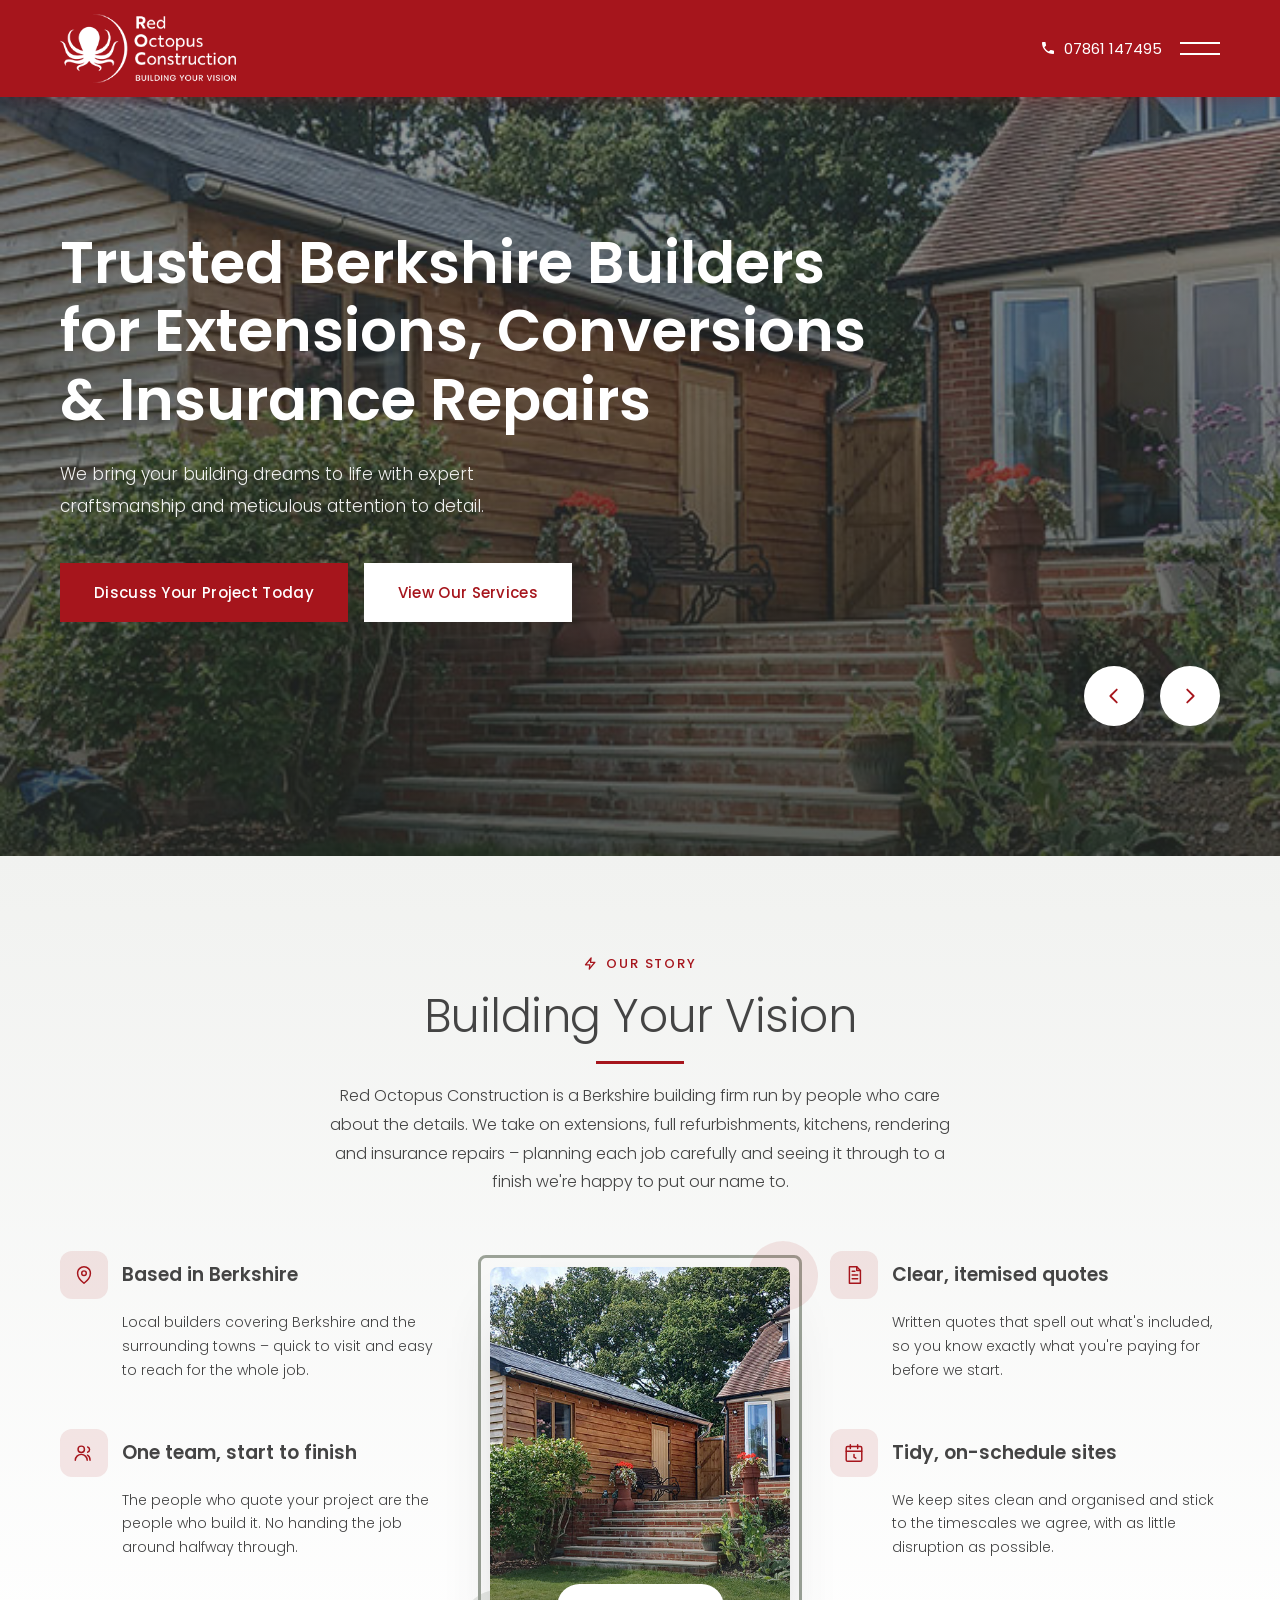
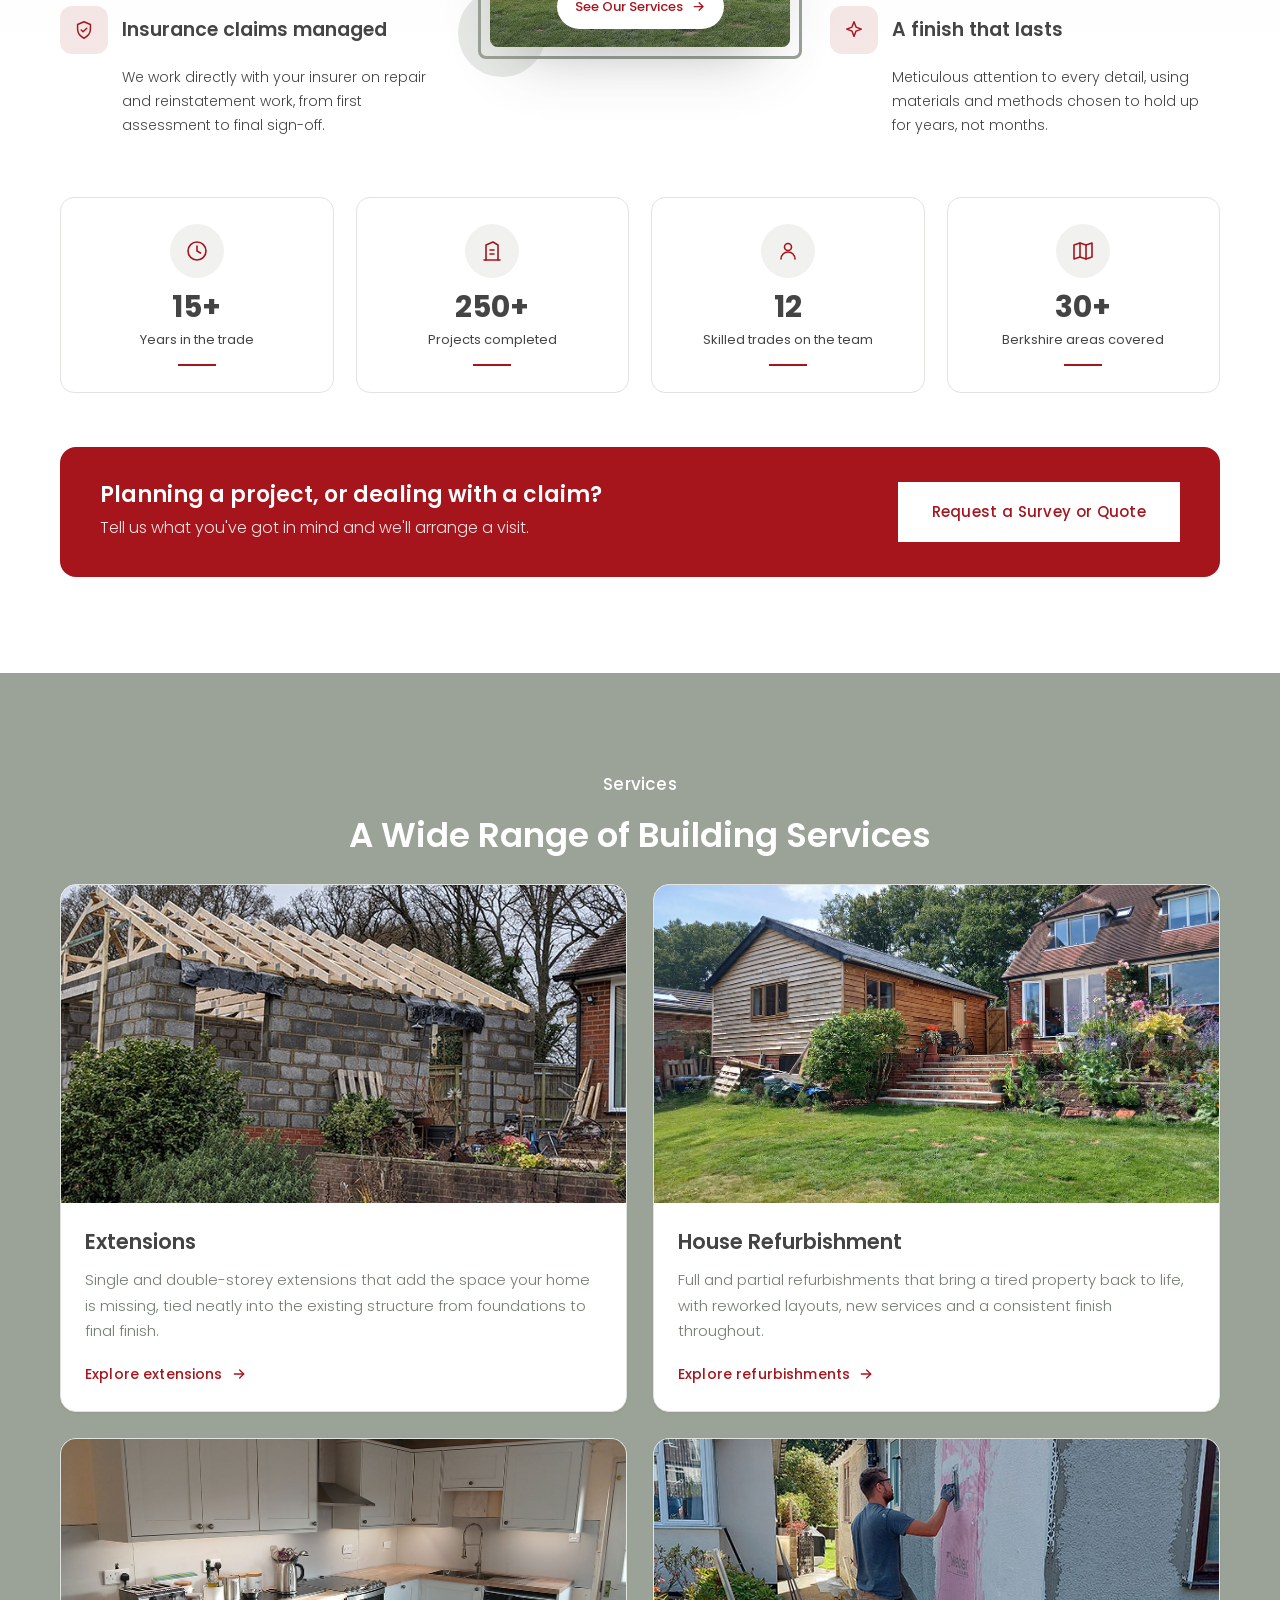
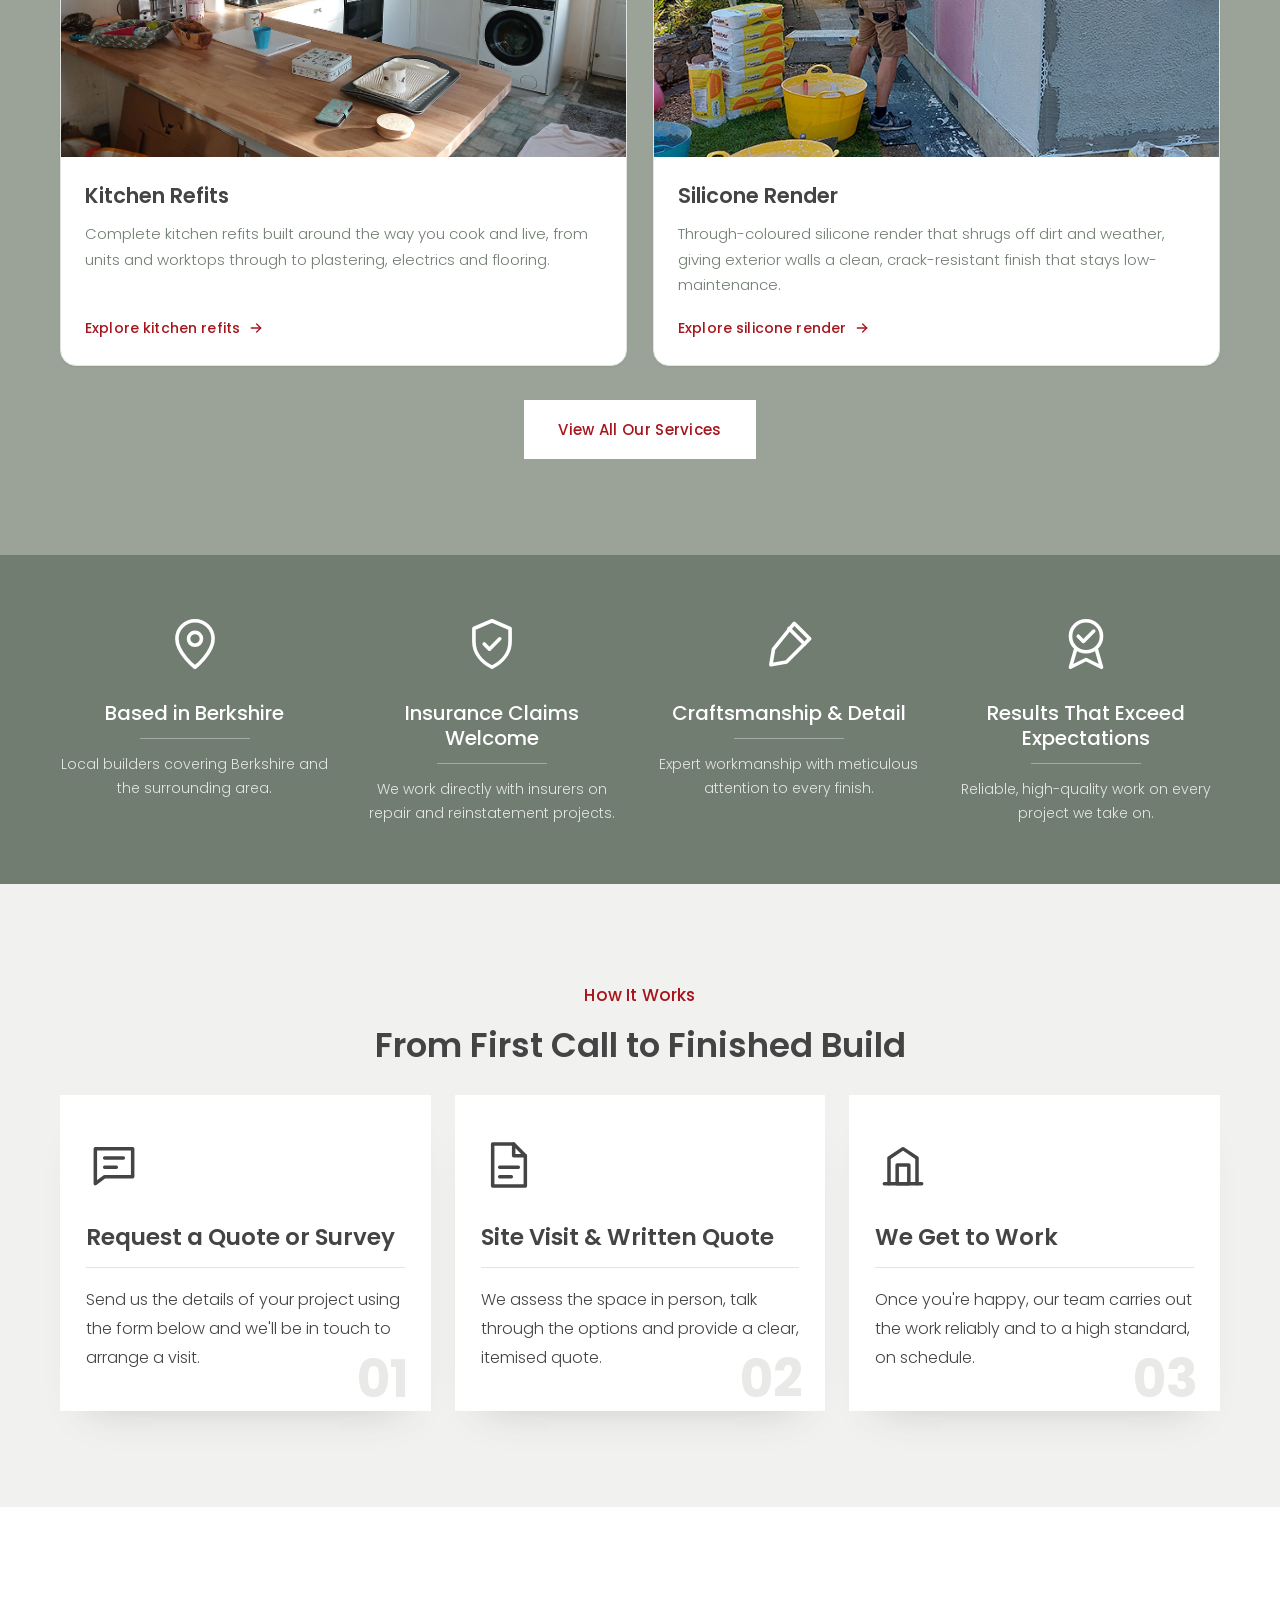
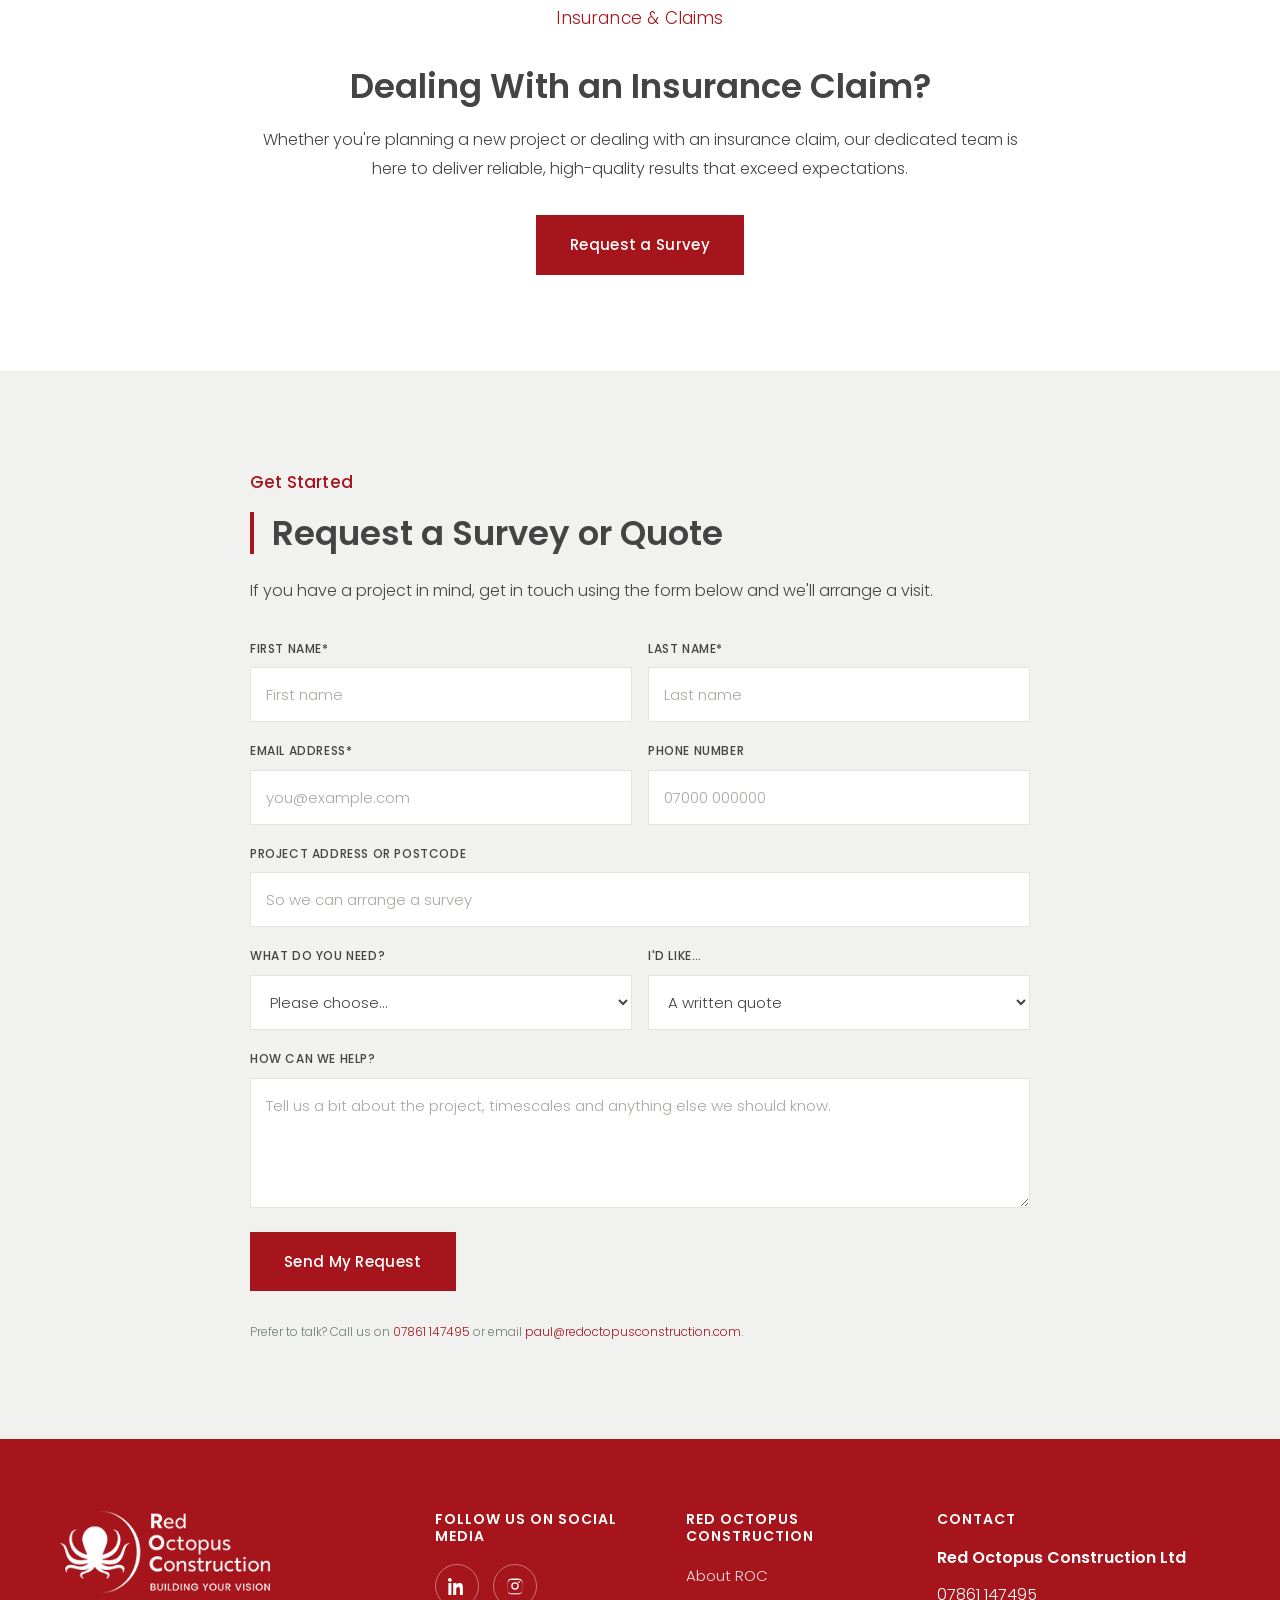
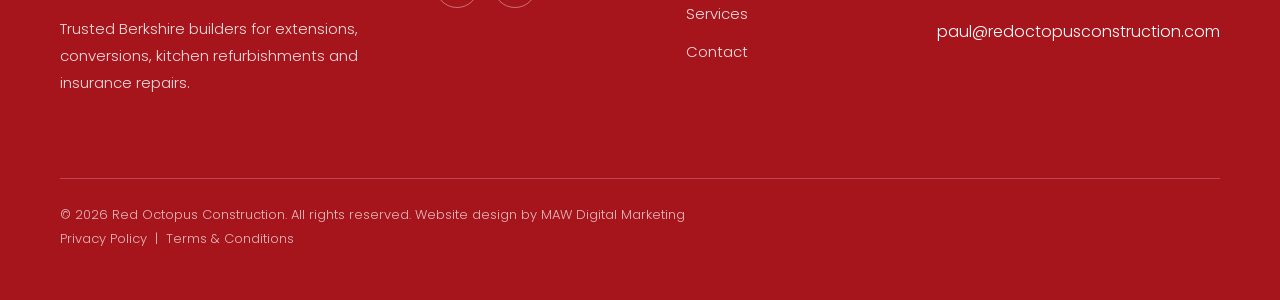
==== commit 79da881a: "Link footer social icons to real profiles Instagram -> instagram.com/red_octopus_construction Linked" ====
--- a/index.html
+++ b/index.html
@@ -410,10 +410,10 @@
       <div class="fgroup">
         <h4>Follow Us on Social Media</h4>
         <div class="fsocial">
-          <a href="#" aria-label="LinkedIn">
+          <a href="https://www.linkedin.com/in/paul-homer-bb1839288/" aria-label="LinkedIn" target="_blank" rel="noopener">
             <svg viewBox="0 0 24 24" aria-hidden="true"><path d="M4.98 3.5A2.5 2.5 0 1 1 0 3.5a2.5 2.5 0 0 1 4.98 0zM.5 8h4V24h-4V8zm7 0h3.8v2.2h.05c.53-1 1.83-2.2 3.77-2.2 4.03 0 4.78 2.65 4.78 6.1V24h-4v-6.9c0-1.65-.03-3.77-2.3-3.77-2.3 0-2.65 1.8-2.65 3.65V24h-4V8z"/></svg>
           </a>
-          <a href="#" aria-label="Instagram">
+          <a href="https://www.instagram.com/red_octopus_construction" aria-label="Instagram" target="_blank" rel="noopener">
             <svg viewBox="0 0 24 24" aria-hidden="true"><path d="M12 2.16c3.2 0 3.58.01 4.85.07 1.17.05 1.8.25 2.23.42.56.22.96.48 1.38.9.42.42.68.82.9 1.38.17.42.37 1.06.42 2.23.06 1.27.07 1.65.07 4.85s-.01 3.58-.07 4.85c-.05 1.17-.25 1.8-.42 2.23-.22.56-.48.96-.9 1.38-.42.42-.82.68-1.38.9-.42.17-1.06.37-2.23.42-1.27.06-1.65.07-4.85.07s-3.58-.01-4.85-.07c-1.17-.05-1.8-.25-2.23-.42a3.7 3.7 0 0 1-1.38-.9 3.7 3.7 0 0 1-.9-1.38c-.17-.42-.37-1.06-.42-2.23-.06-1.27-.07-1.65-.07-4.85s.01-3.58.07-4.85c.05-1.17.25-1.8.42-2.23.22-.56.48-.96.9-1.38.42-.42.82-.68 1.38-.9.42-.17 1.06-.37 2.23-.42C8.42 2.17 8.8 2.16 12 2.16zm0 1.8c-3.15 0-3.5.01-4.74.07-1.14.05-1.76.24-2.17.4-.55.21-.94.47-1.35.88-.41.41-.67.8-.88 1.35-.16.41-.35 1.03-.4 2.17-.06 1.24-.07 1.6-.07 4.74s.01 3.5.07 4.74c.05 1.14.24 1.76.4 2.17.21.55.47.94.88 1.35.41.41.8.67 1.35.88.41.16 1.03.35 2.17.4 1.24.06 1.6.07 4.74.07s3.5-.01 4.74-.07c1.14-.05 1.76-.24 2.17-.4.55-.21.94-.47 1.35-.88.41-.41.67-.8.88-1.35.16-.41.35-1.03.4-2.17.06-1.24.07-1.6.07-4.74s-.01-3.5-.07-4.74c-.05-1.14-.24-1.76-.4-2.17a3.6 3.6 0 0 0-.88-1.35 3.6 3.6 0 0 0-1.35-.88c-.41-.16-1.03-.35-2.17-.4-1.24-.06-1.6-.07-4.74-.07zm0 3.06a4.98 4.98 0 1 1 0 9.96 4.98 4.98 0 0 1 0-9.96zm0 8.22a3.24 3.24 0 1 0 0-6.48 3.24 3.24 0 0 0 0 6.48zm6.34-8.42a1.16 1.16 0 1 1-2.32 0 1.16 1.16 0 0 1 2.32 0z"/></svg>
           </a>
         </div>
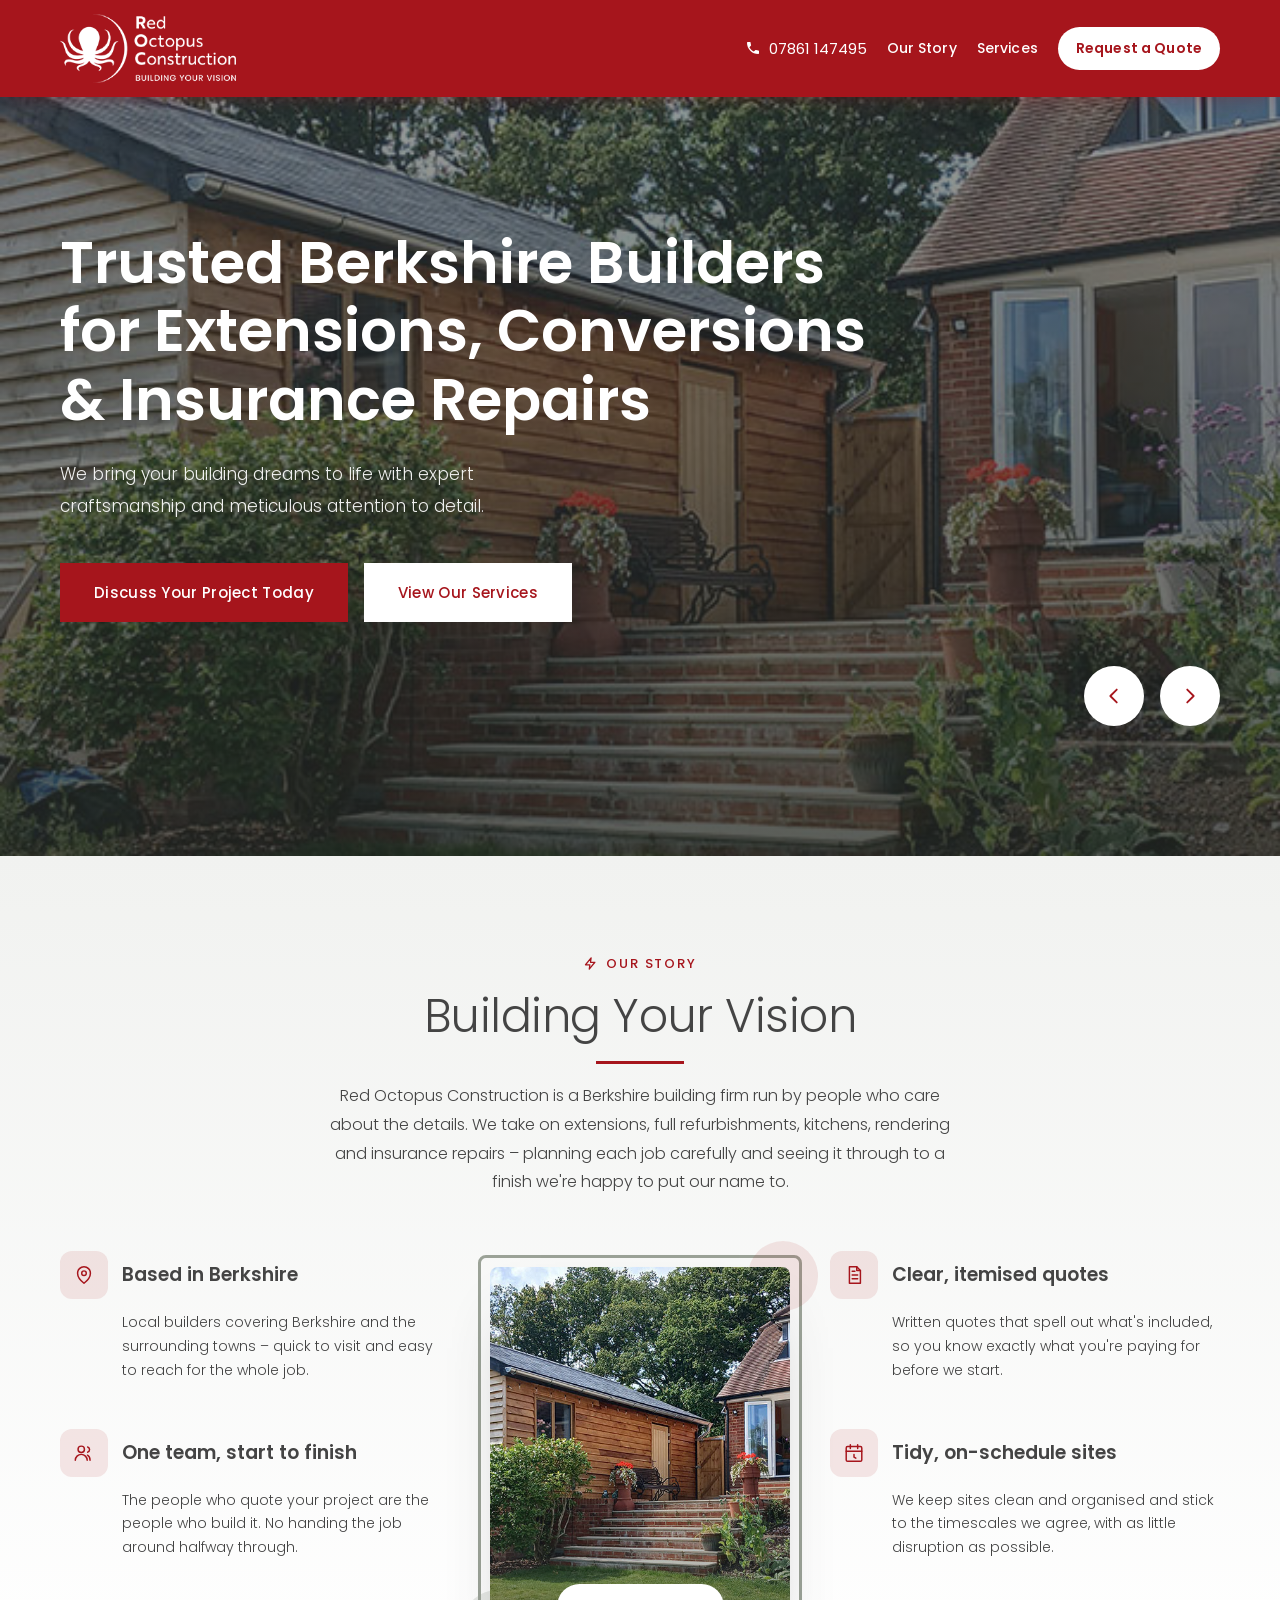
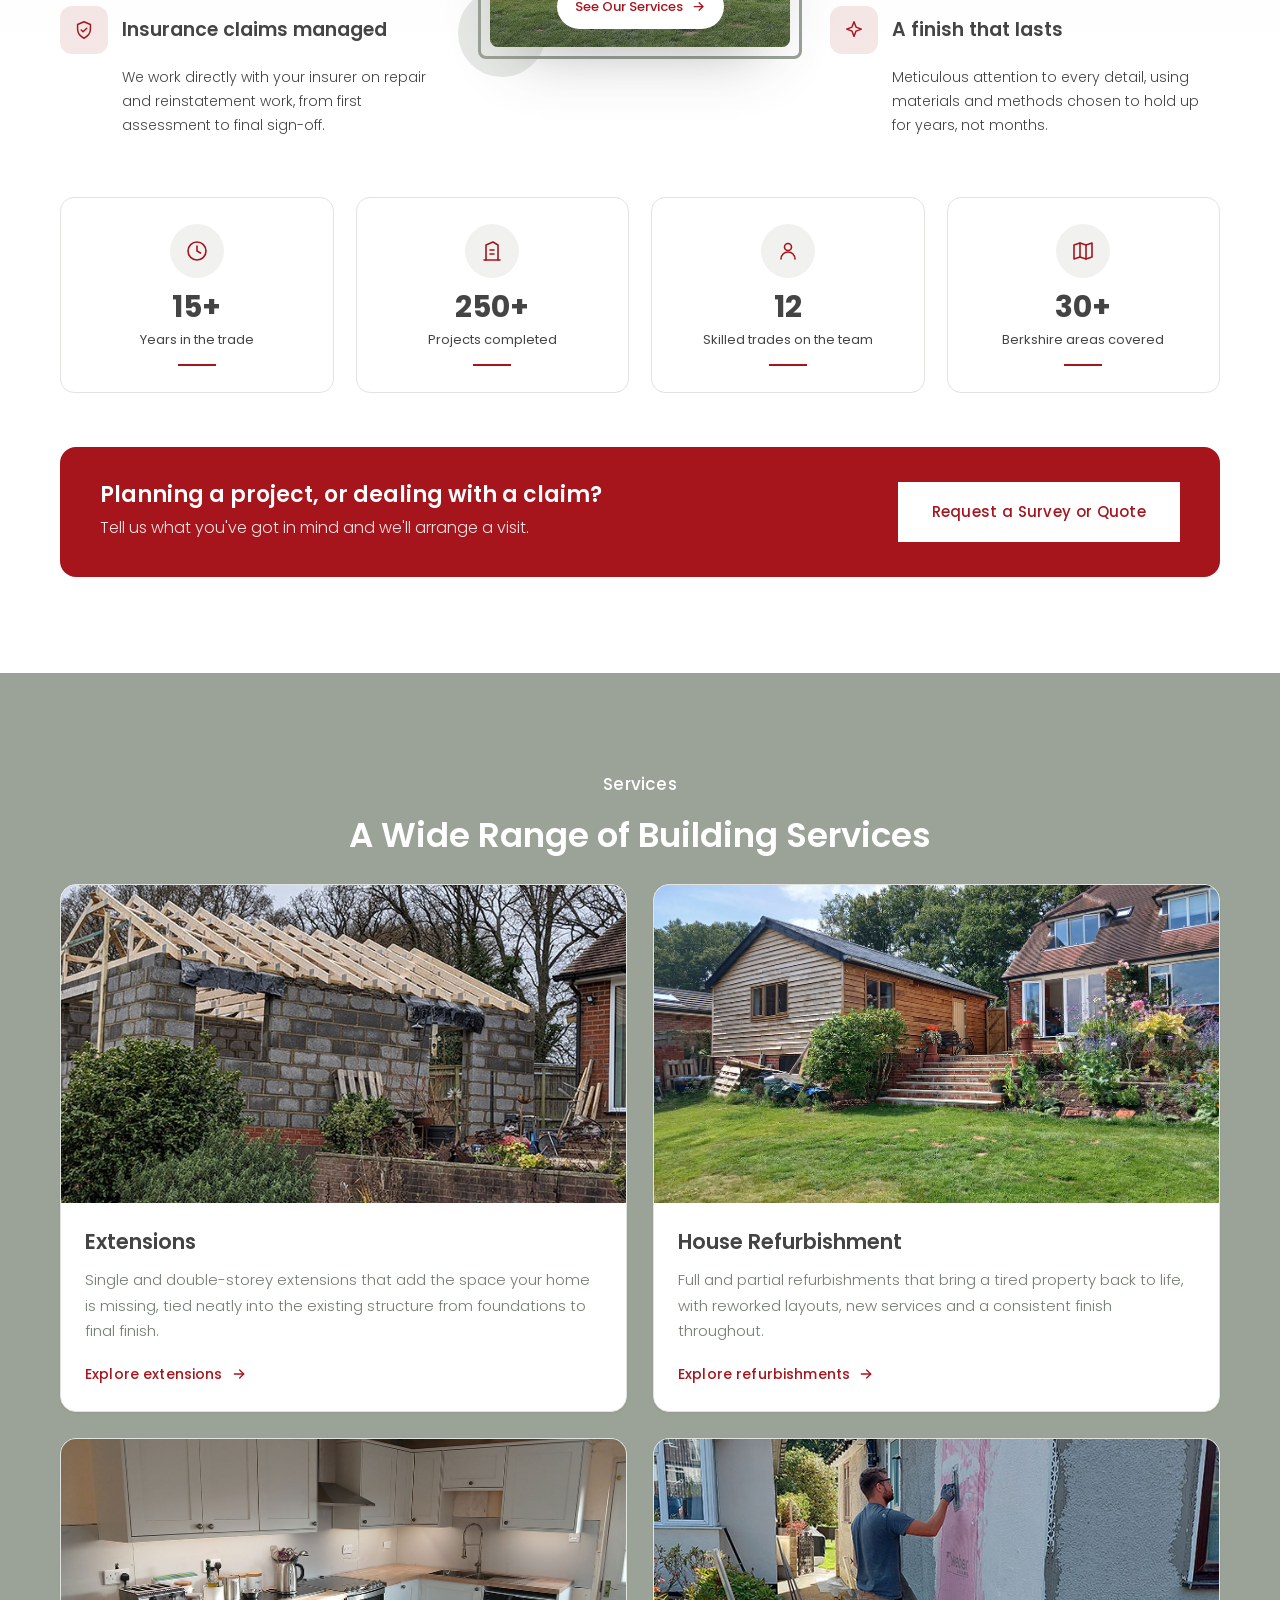
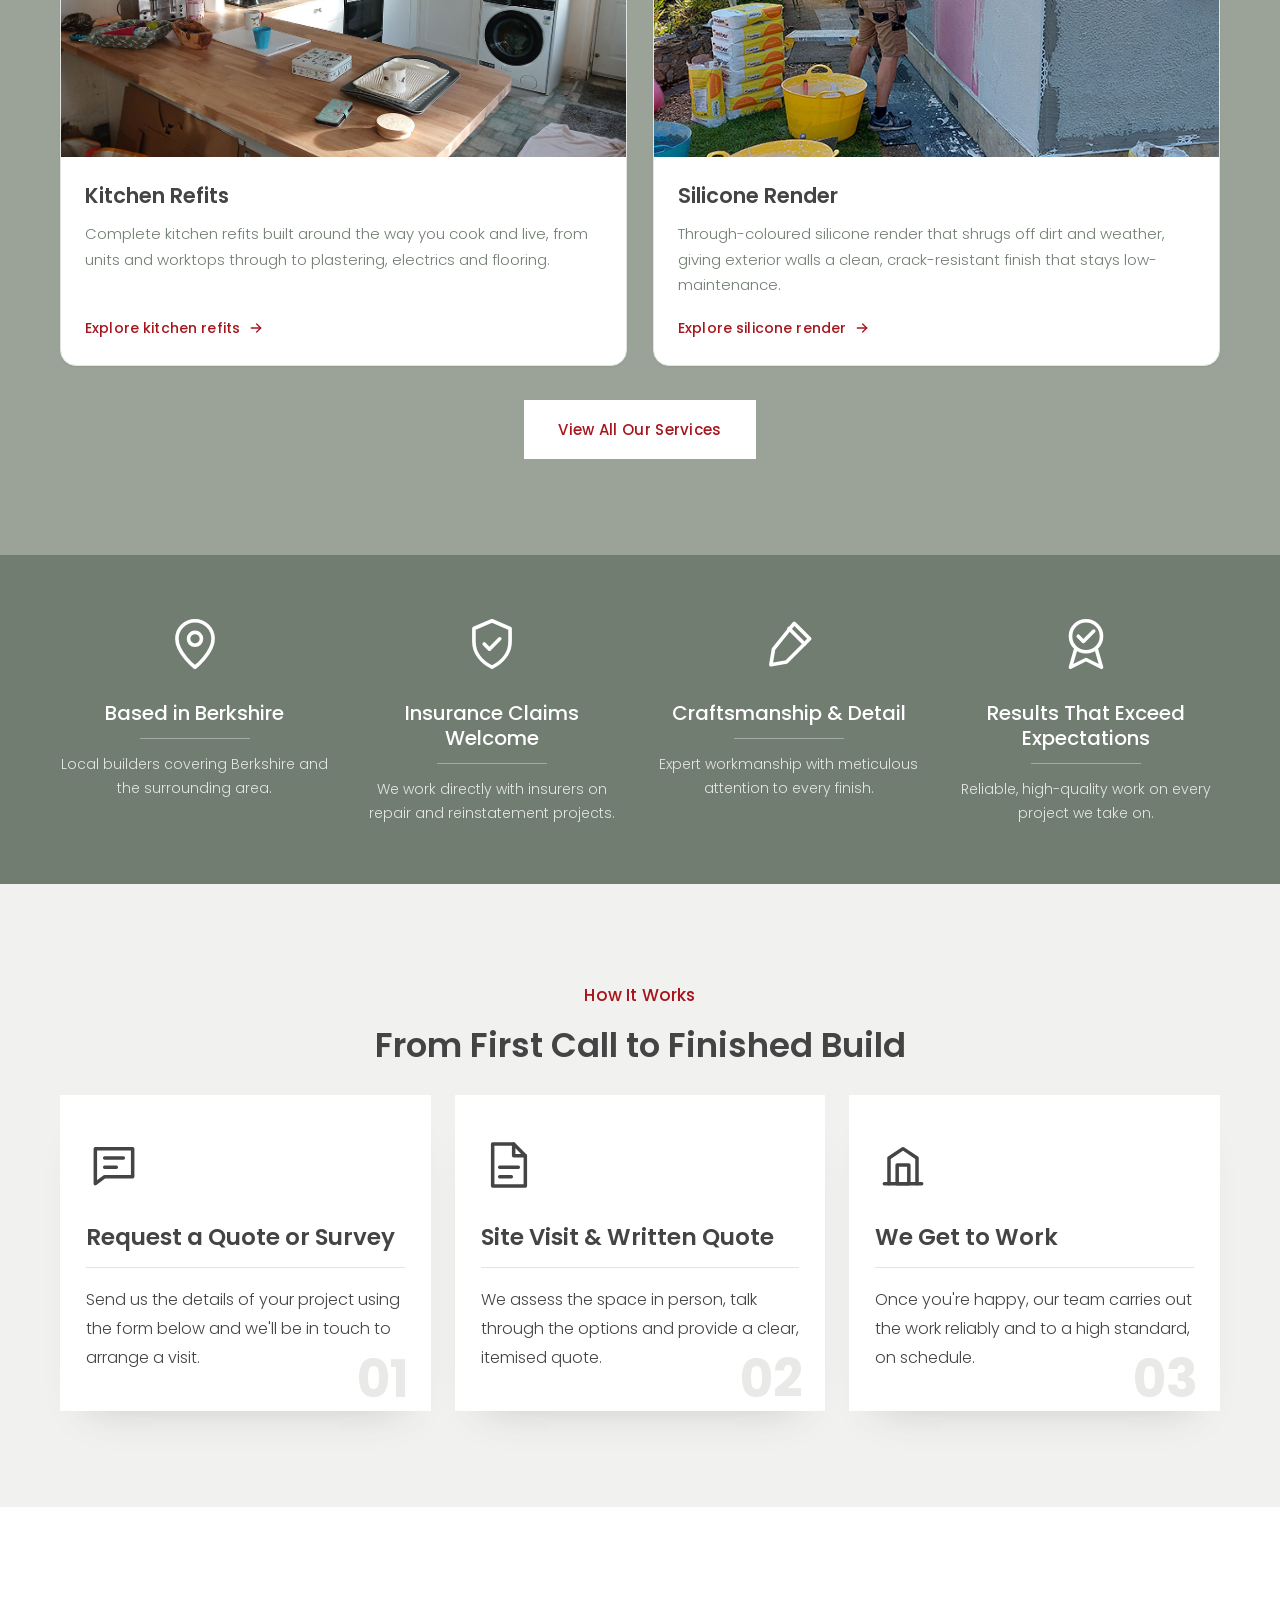
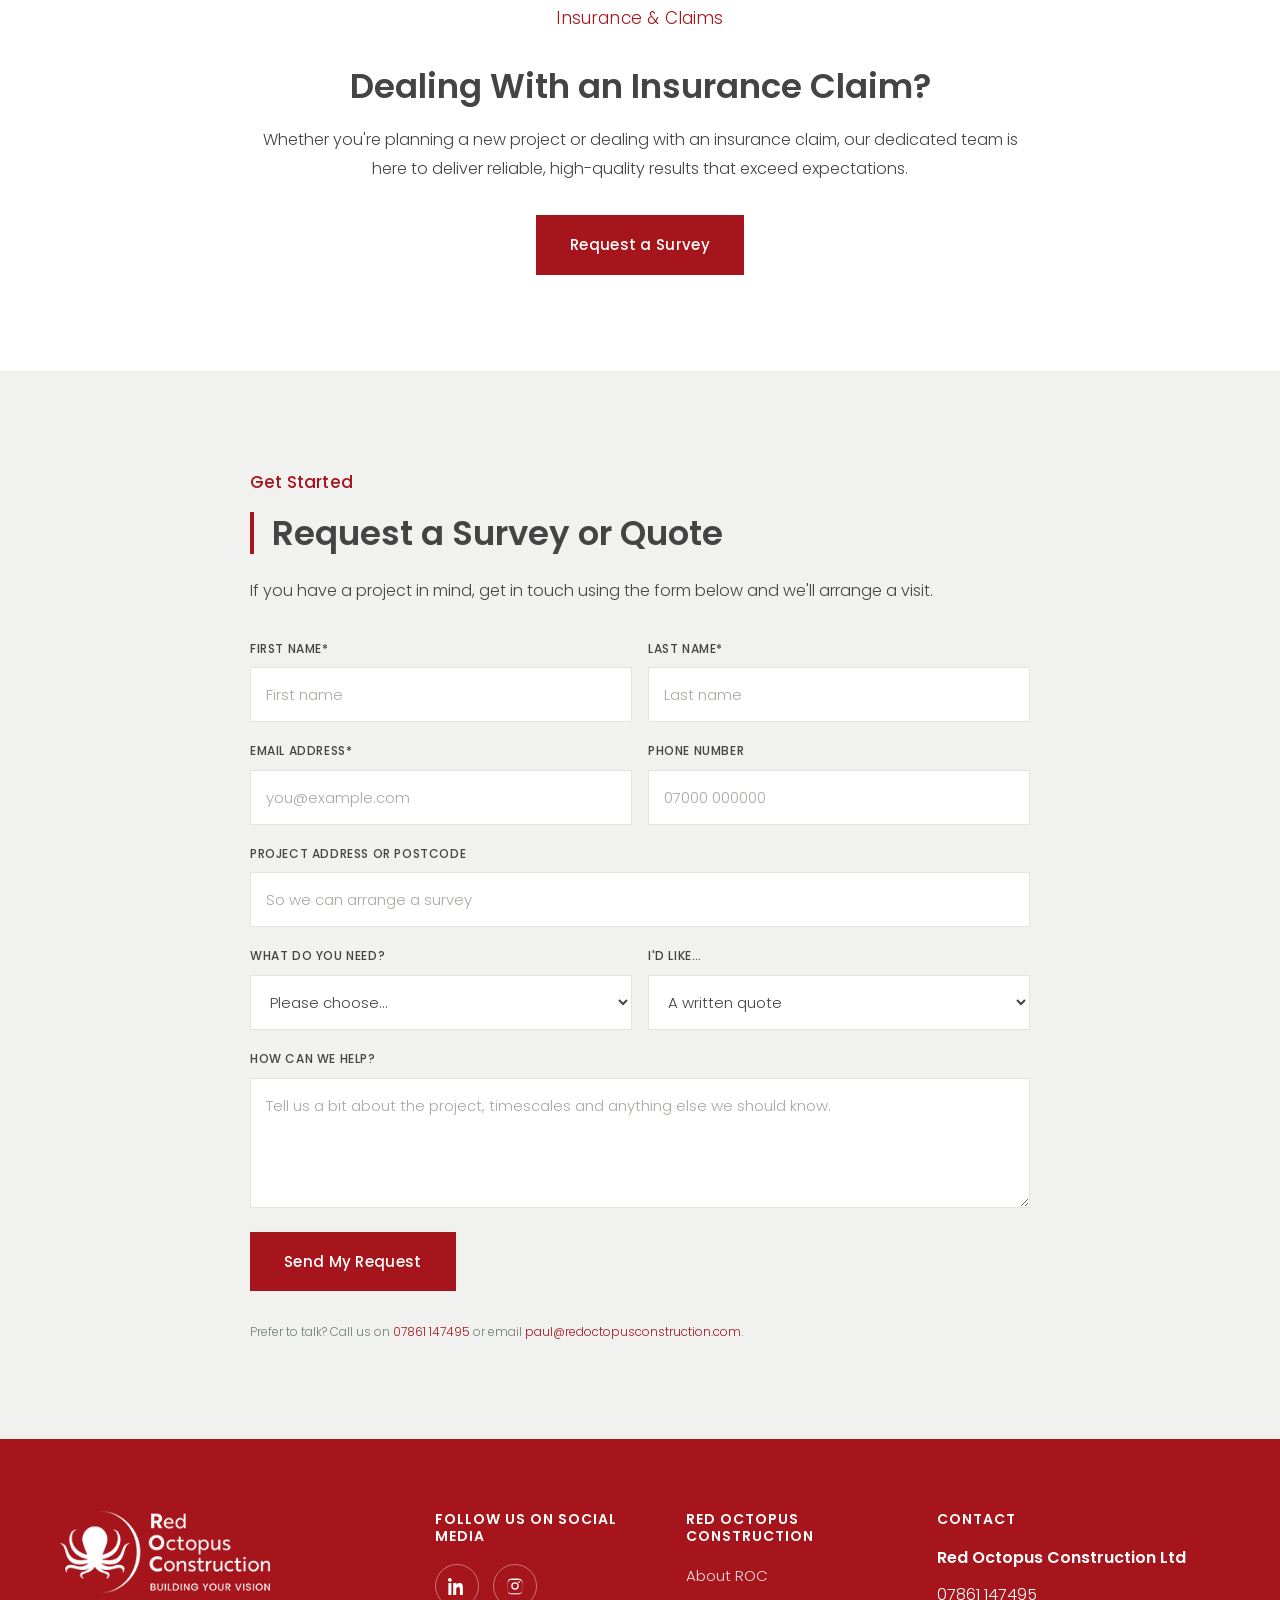
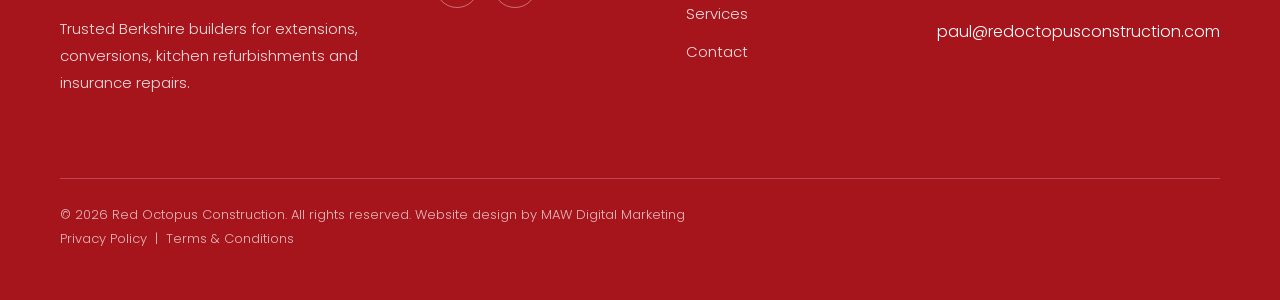
==== commit b1b4454d: "Header nav + favicon - Remove the (non-functional) burger button from the header - Add primary nav: " ====
--- a/index.html
+++ b/index.html
@@ -7,6 +7,7 @@
 <link rel="preconnect" href="https://fonts.googleapis.com" />
 <link rel="preconnect" href="https://fonts.gstatic.com" crossorigin />
 <link href="https://fonts.googleapis.com/css2?family=Poppins:ital,wght@0,300;0,400;0,500;0,600;0,700;1,400&display=swap" rel="stylesheet" />
+<link rel="icon" type="image/png" href="brand_assets/red_octopus_logo_alt_alt.png" />
 <link rel="stylesheet" href="styles.css" />
 </head>
 <body>
@@ -23,9 +24,11 @@
           <svg viewBox="0 0 24 24" aria-hidden="true"><path d="M6.6 10.8c1.4 2.8 3.8 5.1 6.6 6.6l2.2-2.2c.3-.3.7-.4 1-.2 1.1.4 2.3.6 3.6.6.6 0 1 .4 1 1V20c0 .6-.4 1-1 1C10.6 21 3 13.4 3 4c0-.6.4-1 1-1h3.5c.6 0 1 .4 1 1 0 1.2.2 2.4.6 3.6.1.4 0 .8-.3 1L6.6 10.8z"/></svg>
           07861 147495
         </a>
-        <button class="menu-btn" type="button" aria-label="Open menu">
-          <span></span><span></span>
-        </button>
+        <nav class="site-nav" aria-label="Primary">
+          <a class="site-nav__link" href="#about">Our Story</a>
+          <a class="site-nav__link" href="services.html">Services</a>
+          <a class="site-nav__cta" href="#quote">Request a Quote</a>
+        </nav>
       </div>
     </div>
   </header>
--- a/styles.css
+++ b/styles.css
@@ -94,24 +94,42 @@
 .site-header .inner{
   display:flex;
   align-items:center;
-  justify-content:space-between;
-  gap:14px;
+  justify-content:center;
+  flex-wrap:wrap;
+  gap:10px 22px;
 }
 .site-header__logo{width:150px;flex:none;}
 .site-header__link{display:inline-flex;}
 .site-header__link:focus-visible{outline:2px solid #fff;outline-offset:4px;}
-.site-header__right{display:flex;align-items:center;gap:18px;}
+.site-header__right{
+  display:flex;align-items:center;flex-wrap:wrap;
+  justify-content:center;gap:8px 20px;
+}
 .site-header__phone{
   display:inline-flex;align-items:center;gap:8px;
   color:#fff;font-family:var(--ff);font-weight:400;font-size:15px;white-space:nowrap;
 }
 .site-header__phone svg{width:16px;height:16px;fill:#fff;flex:none;}
 .site-header__phone:hover{color:rgba(255,255,255,.72);}
-.menu-btn{
-  background:none;border:0;padding:10px 0;cursor:pointer;
-  display:flex;flex-direction:column;gap:9px;width:40px;flex:none;
-}
-.menu-btn span{display:block;height:2px;width:100%;background:#fff;}
+.site-nav{
+  display:flex;align-items:center;flex-wrap:wrap;
+  justify-content:center;gap:8px 20px;
+}
+.site-nav__link{
+  color:#fff;font-family:var(--ff);font-weight:500;font-size:14px;letter-spacing:.01em;
+  padding:4px 0;
+  transition:opacity .2s ease;
+}
+.site-nav__link:hover{opacity:.72;}
+.site-nav__cta{
+  display:inline-flex;align-items:center;
+  background:#fff;color:var(--red);
+  font-family:var(--ff);font-weight:600;font-size:14px;letter-spacing:.01em;
+  padding:9px 18px;border-radius:999px;
+  transition:transform .2s ease, color .2s ease;
+}
+.site-nav__cta:hover{transform:translateY(-1px);color:var(--red-dark);}
+.site-nav__link:focus-visible,.site-nav__cta:focus-visible{outline:2px solid #fff;outline-offset:3px;}
 
 /* hero --------------------------------------------------------- */
 .hero{
@@ -522,6 +540,8 @@
 
   /* header + hero */
   .site-header__logo{width:176px;}
+  .site-header .inner{justify-content:space-between;flex-wrap:nowrap;}
+  .site-header__right{flex-wrap:nowrap;}
   .hero{padding:132px var(--pad-x) 130px;}
   .hero h1{font-size:50px;line-height:1.18;margin-bottom:24px;max-width:840px;}
   .hero__lead{font-size:17px;margin-bottom:40px;}
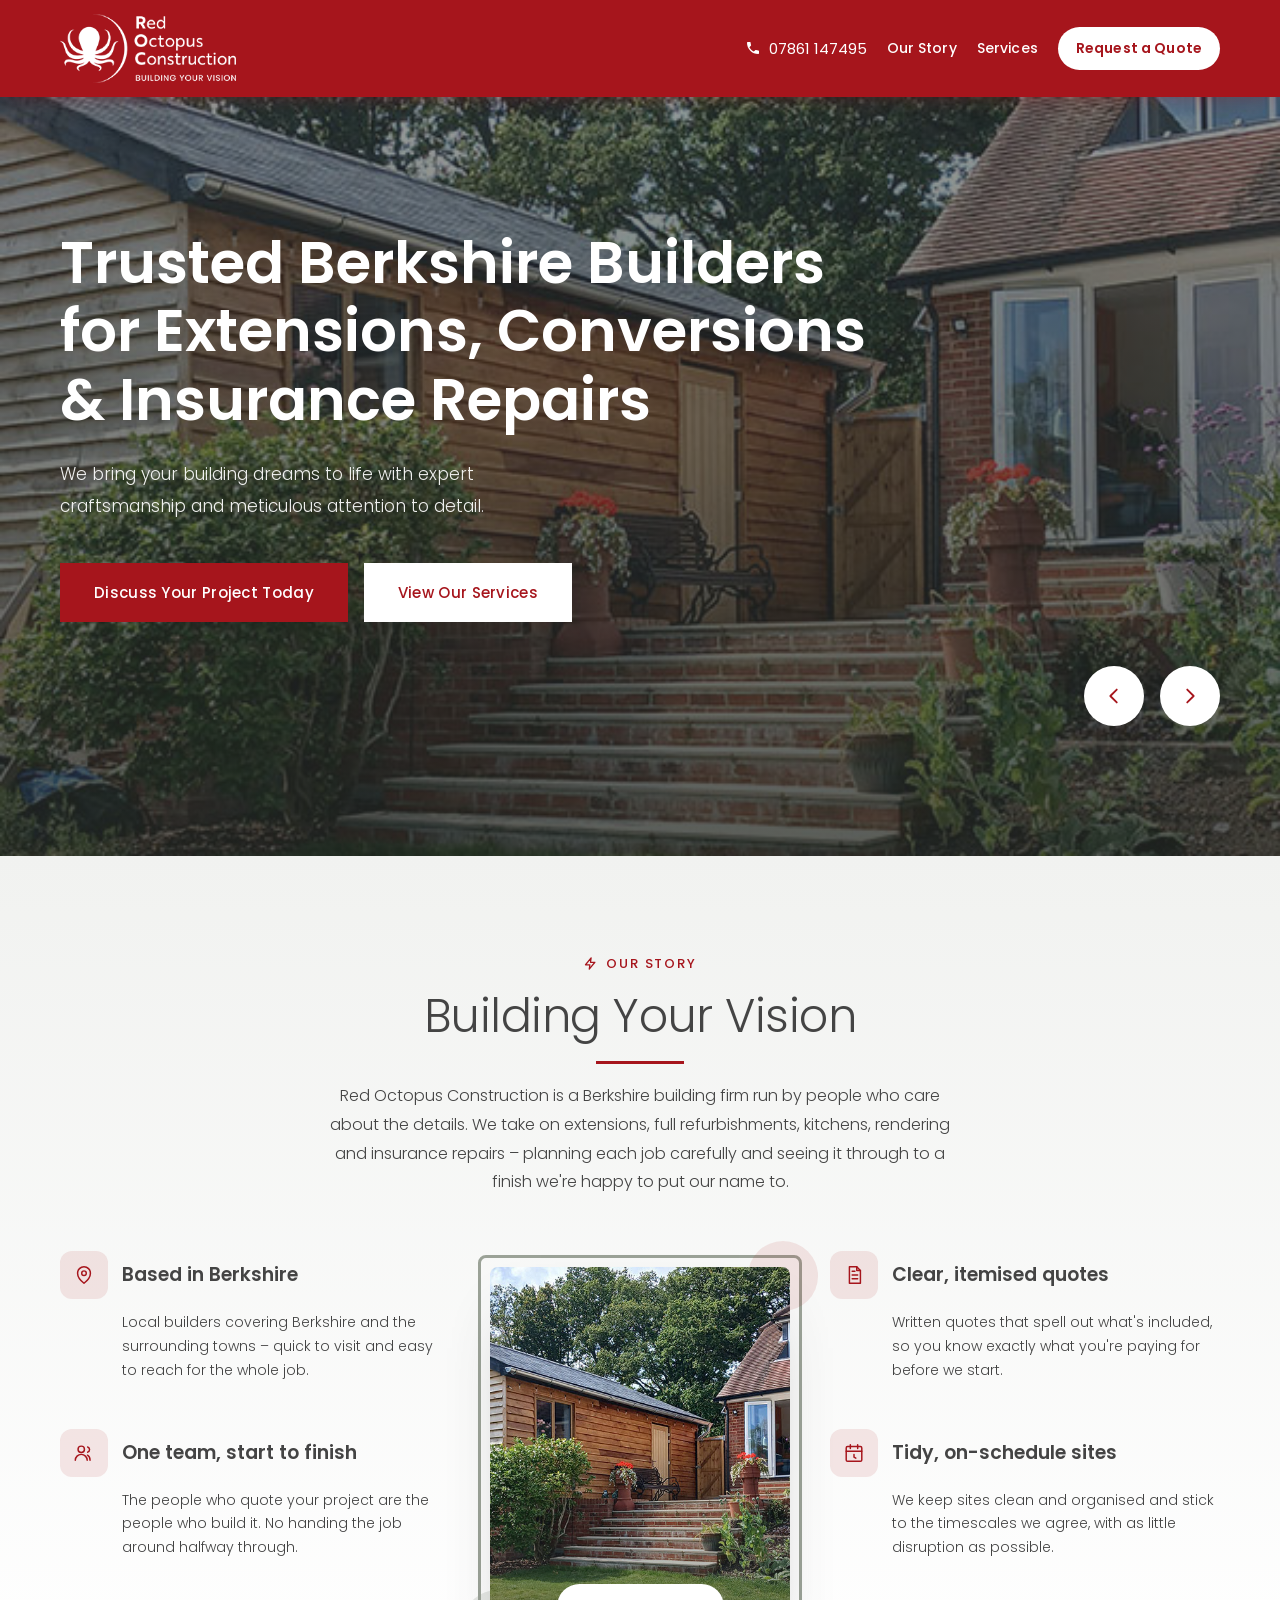
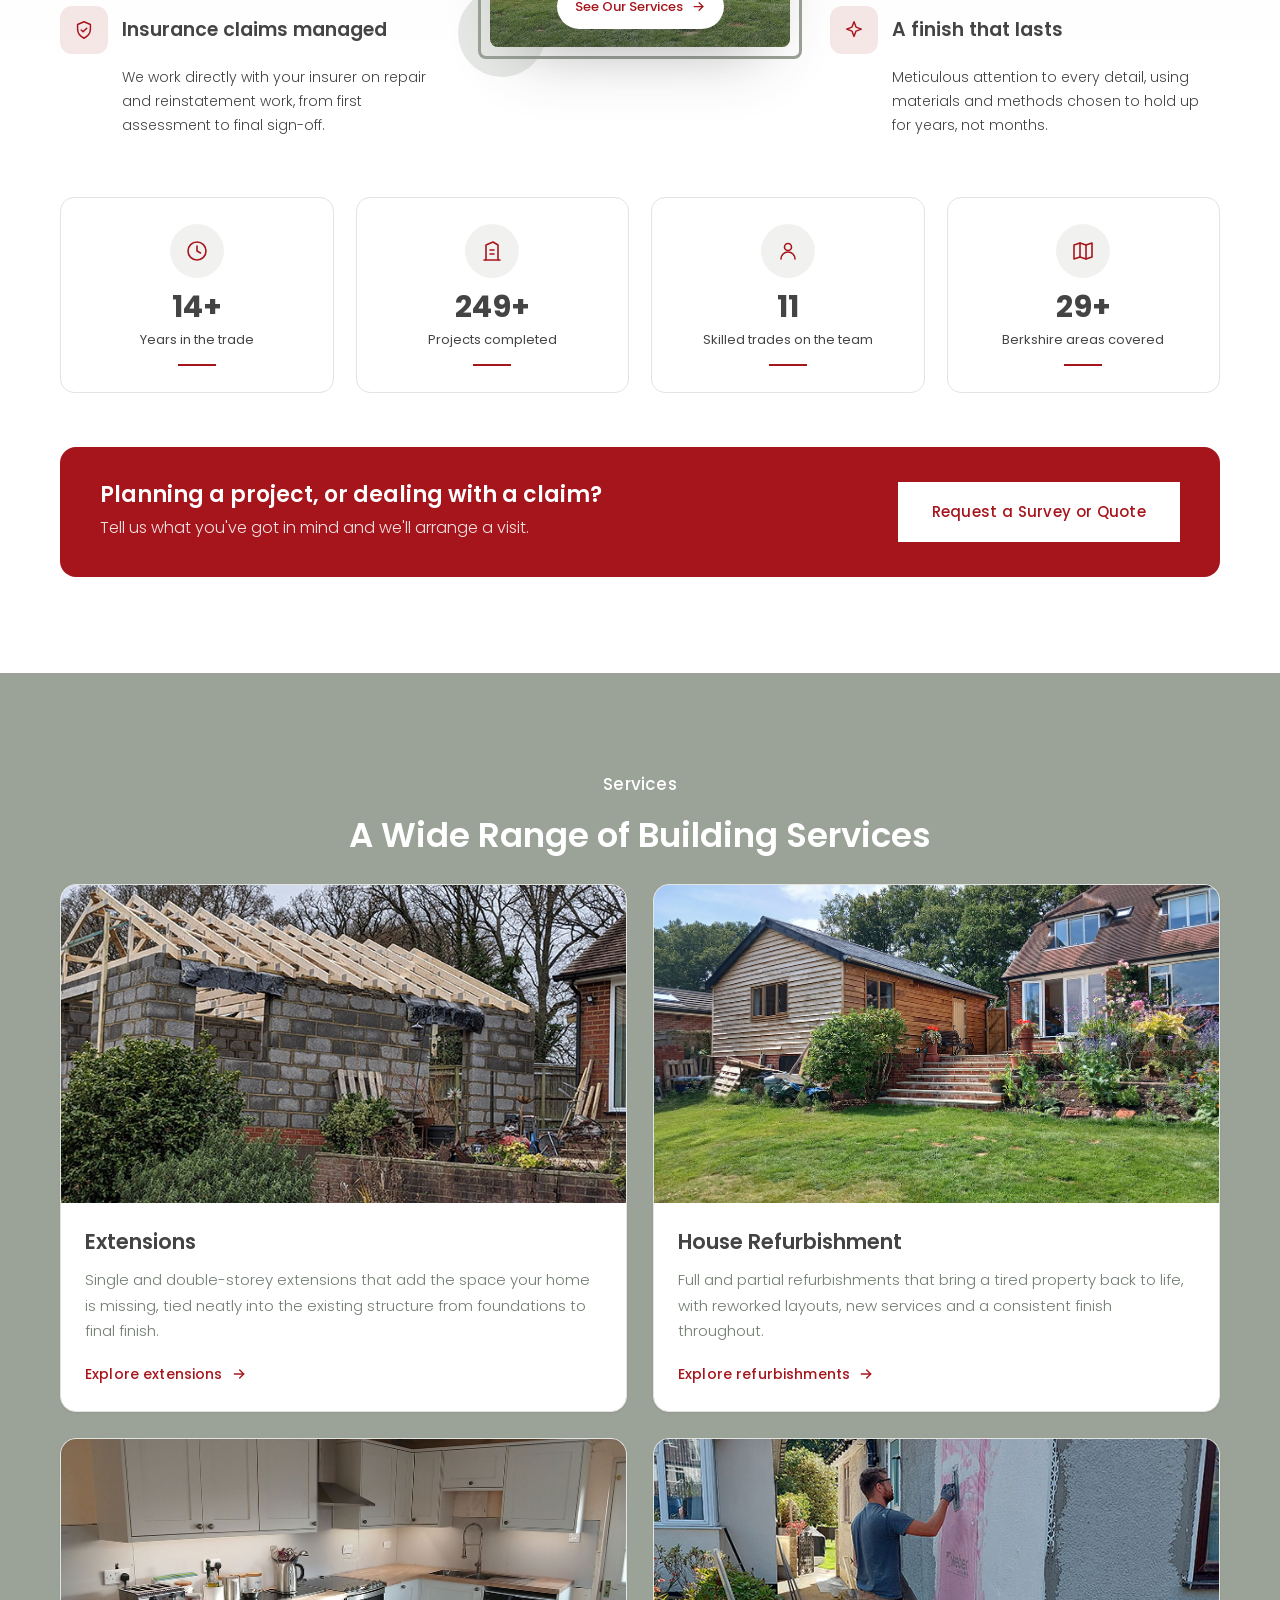
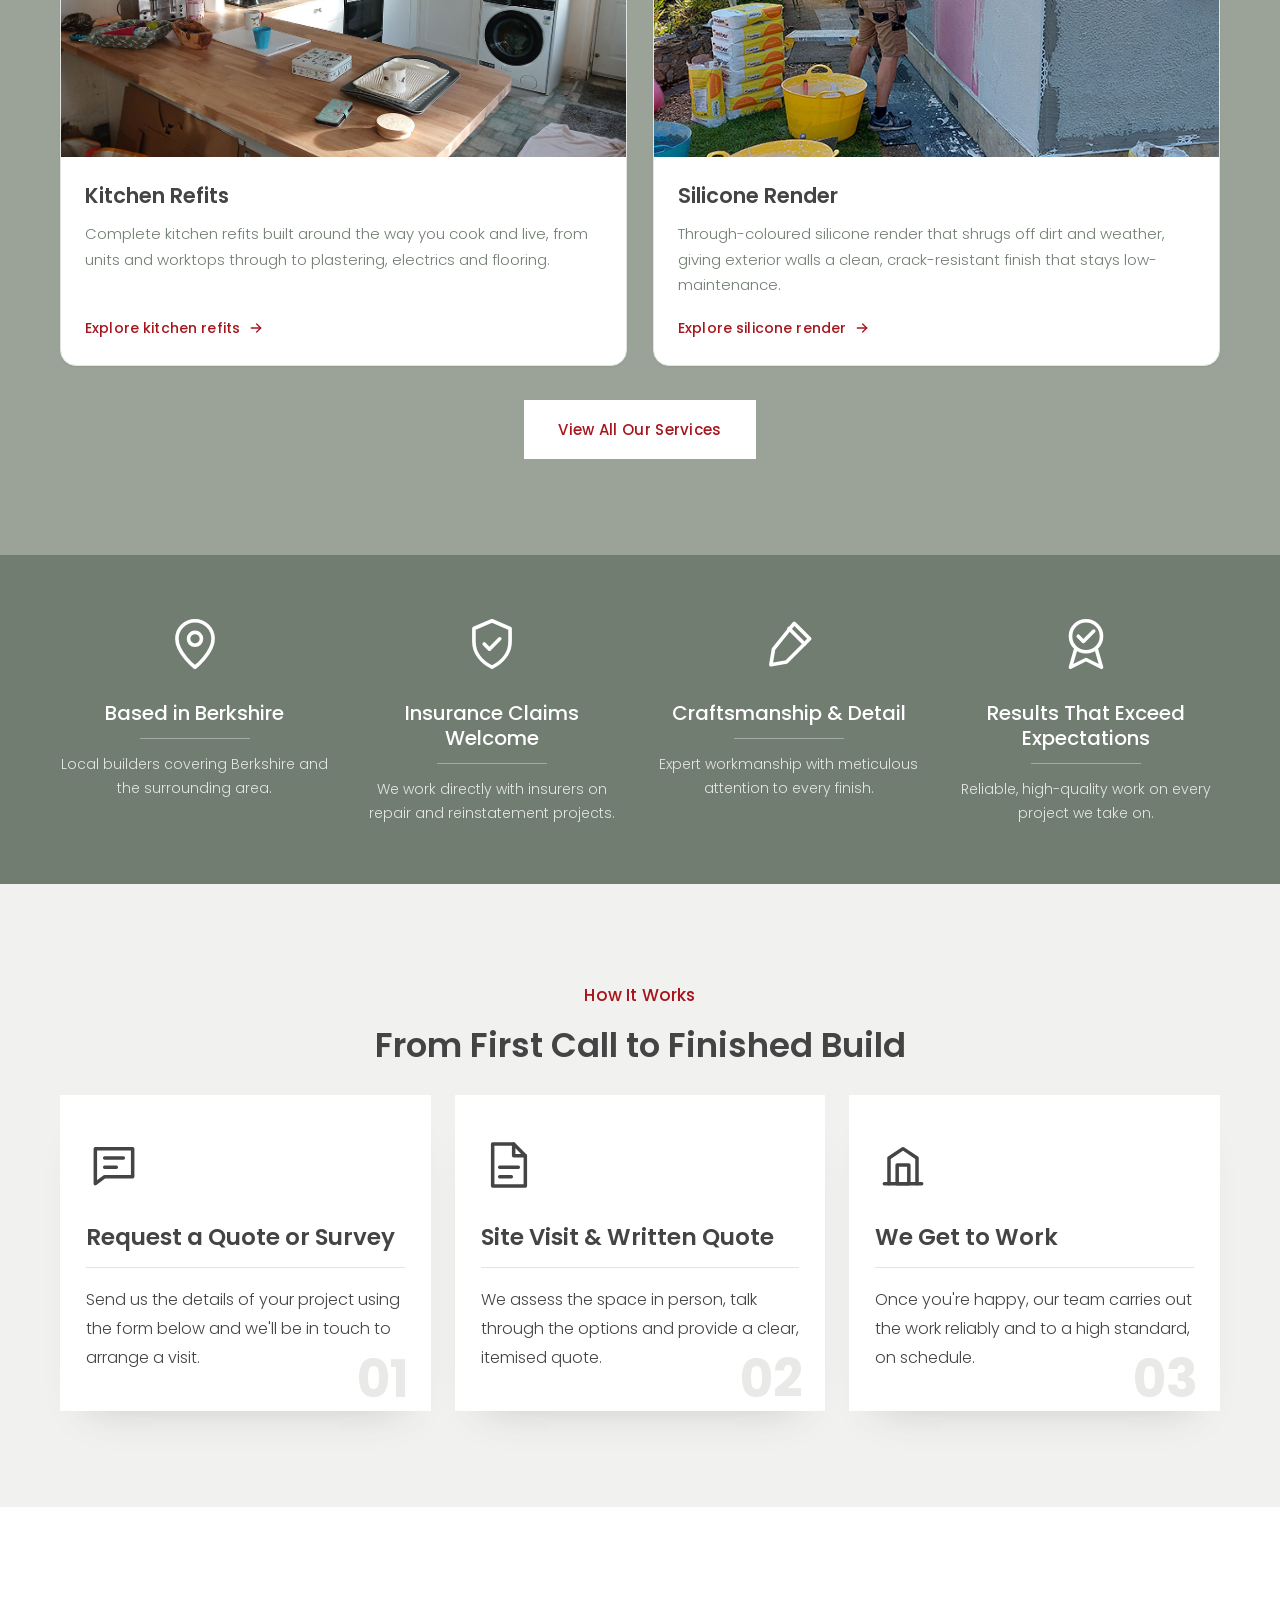
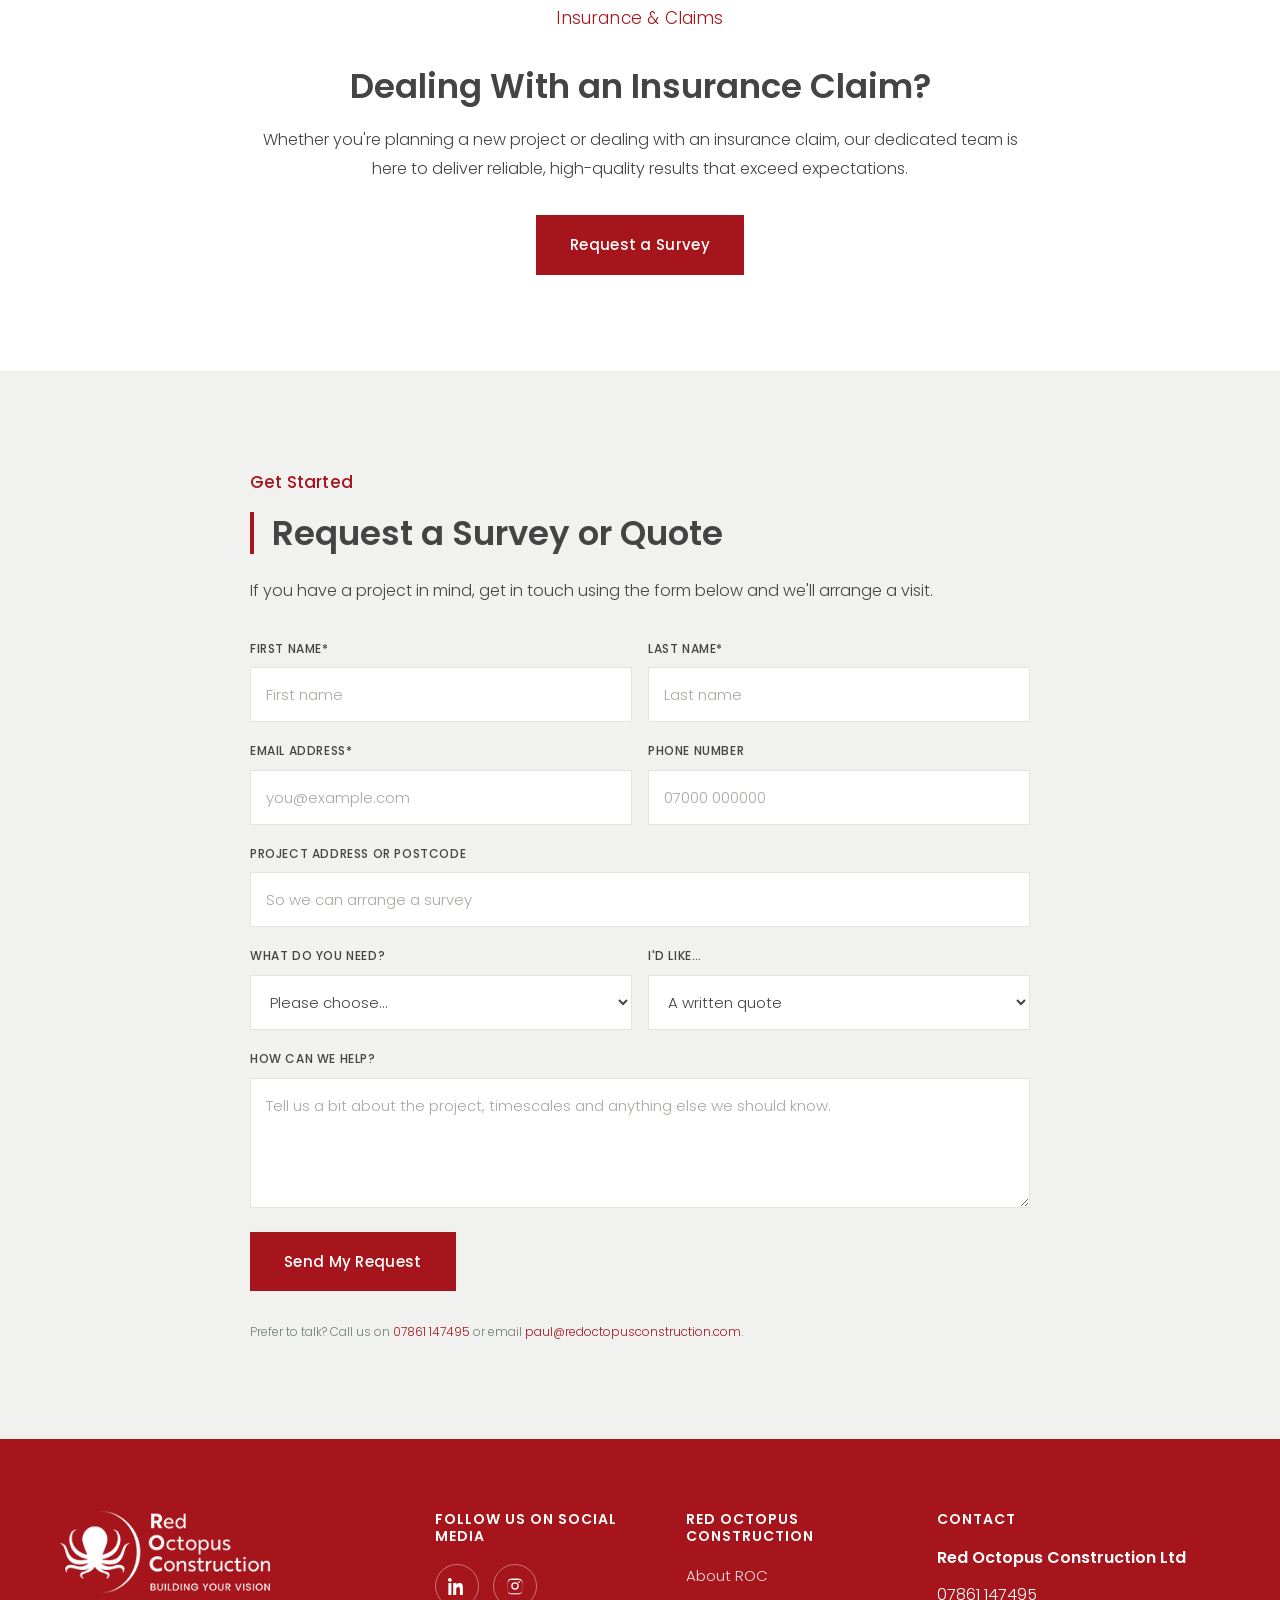
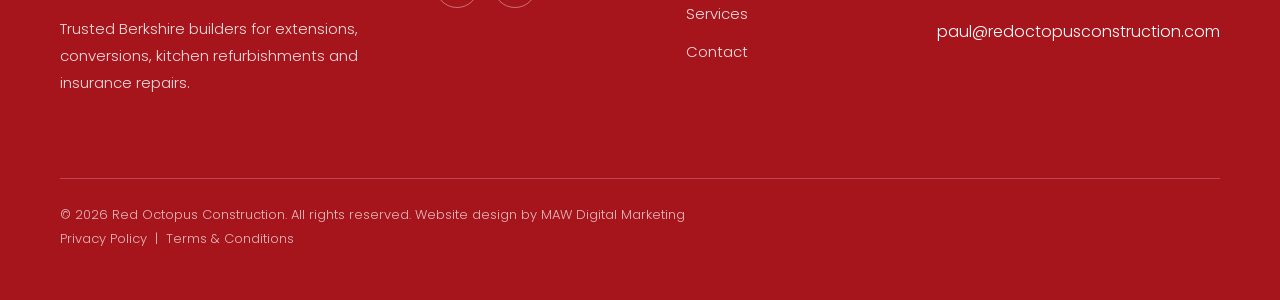
==== commit e48dfe66: "Use dedicated square octopus mark for the favicon Swap the tab icon from the wide logo lockup to bra" ====
--- a/index.html
+++ b/index.html
@@ -7,7 +7,7 @@
 <link rel="preconnect" href="https://fonts.googleapis.com" />
 <link rel="preconnect" href="https://fonts.gstatic.com" crossorigin />
 <link href="https://fonts.googleapis.com/css2?family=Poppins:ital,wght@0,300;0,400;0,500;0,600;0,700;1,400&display=swap" rel="stylesheet" />
-<link rel="icon" type="image/png" href="brand_assets/red_octopus_logo_alt_alt.png" />
+<link rel="icon" type="image/png" href="brand_assets/tab%20logo.png" />
 <link rel="stylesheet" href="styles.css" />
 </head>
 <body>
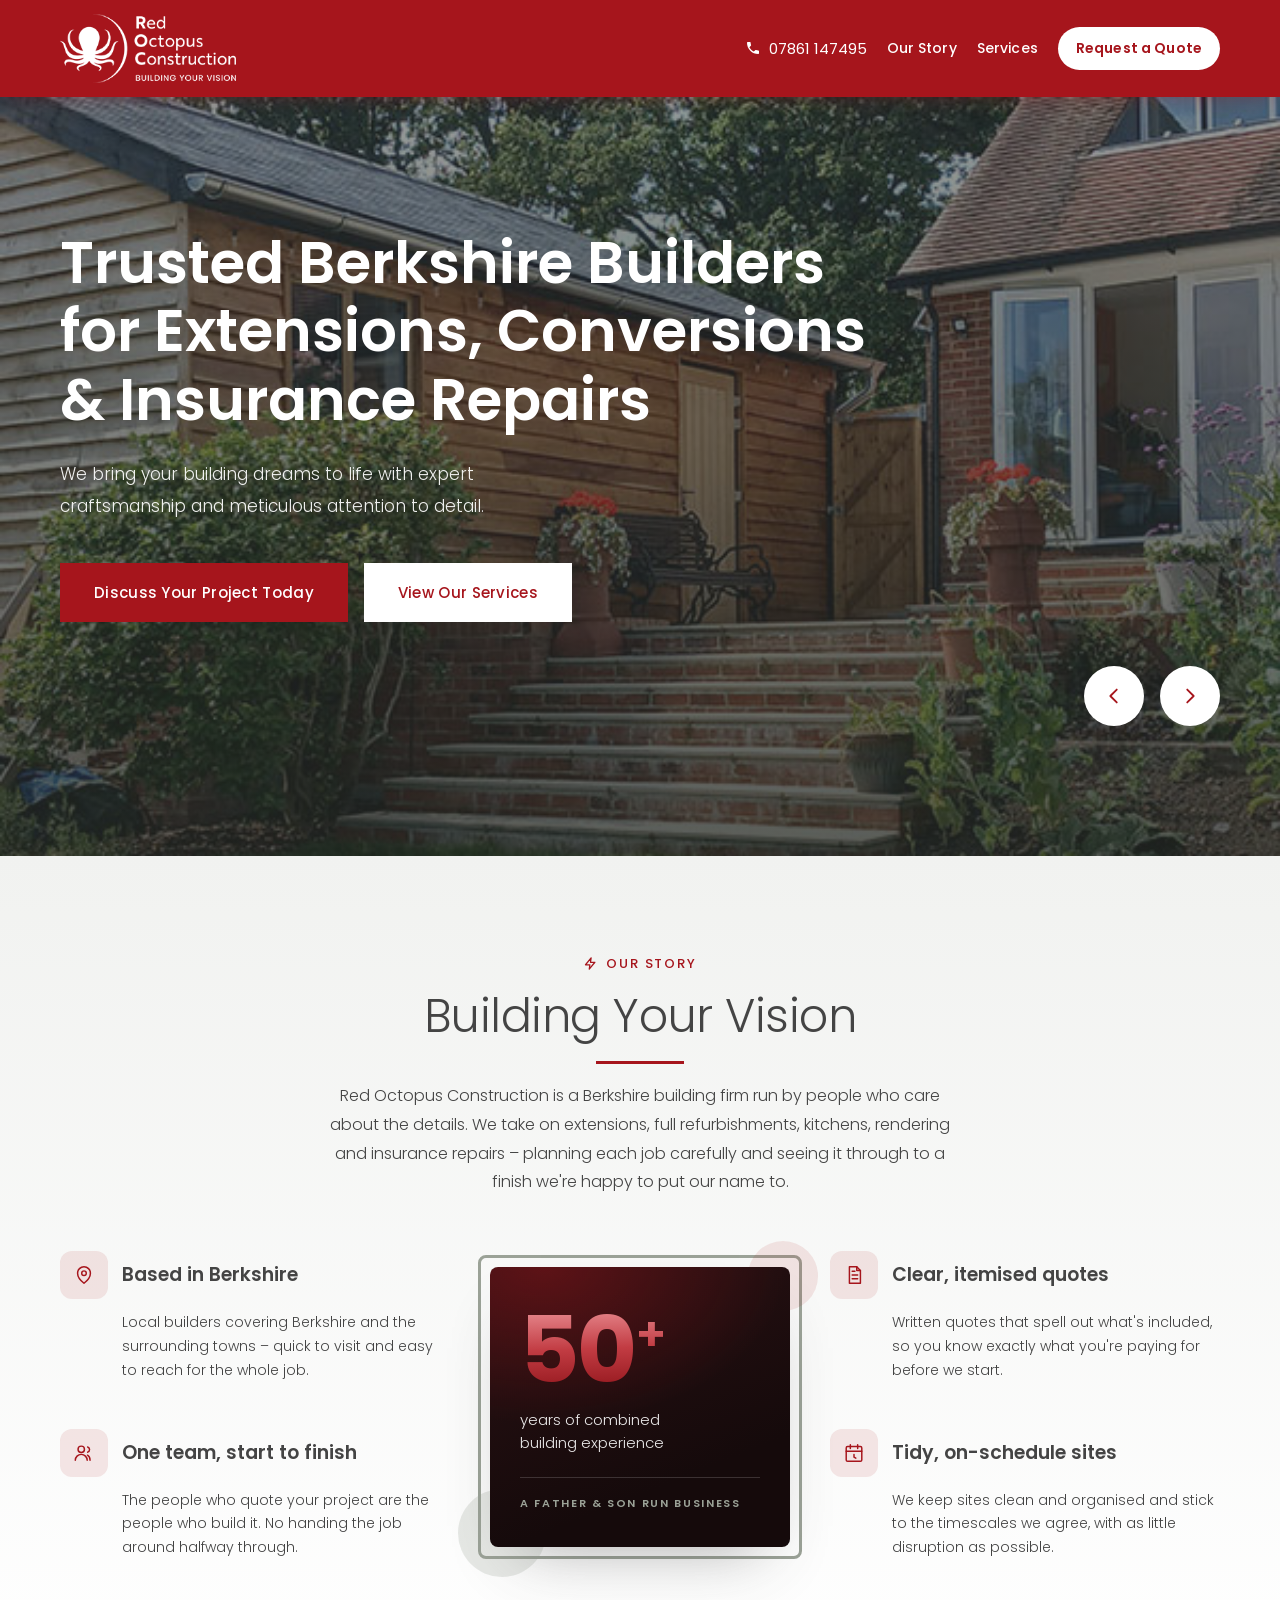
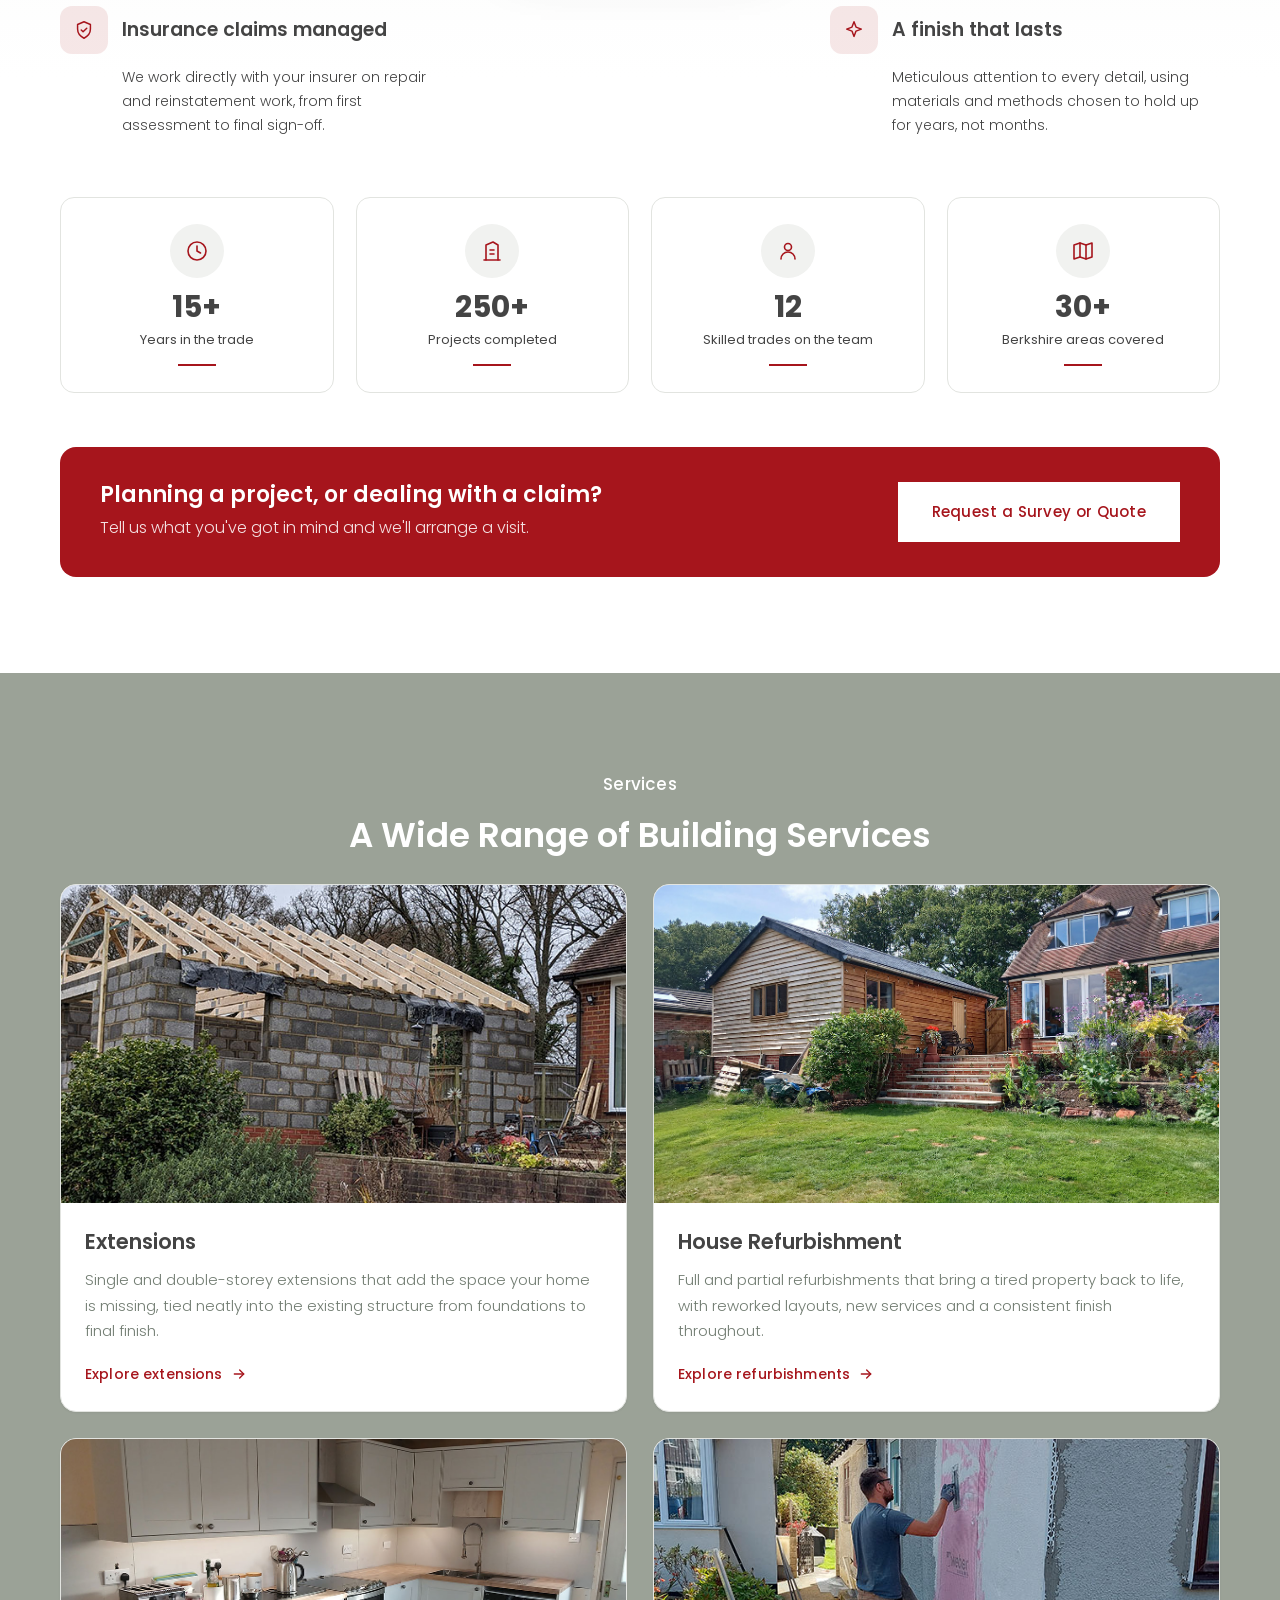
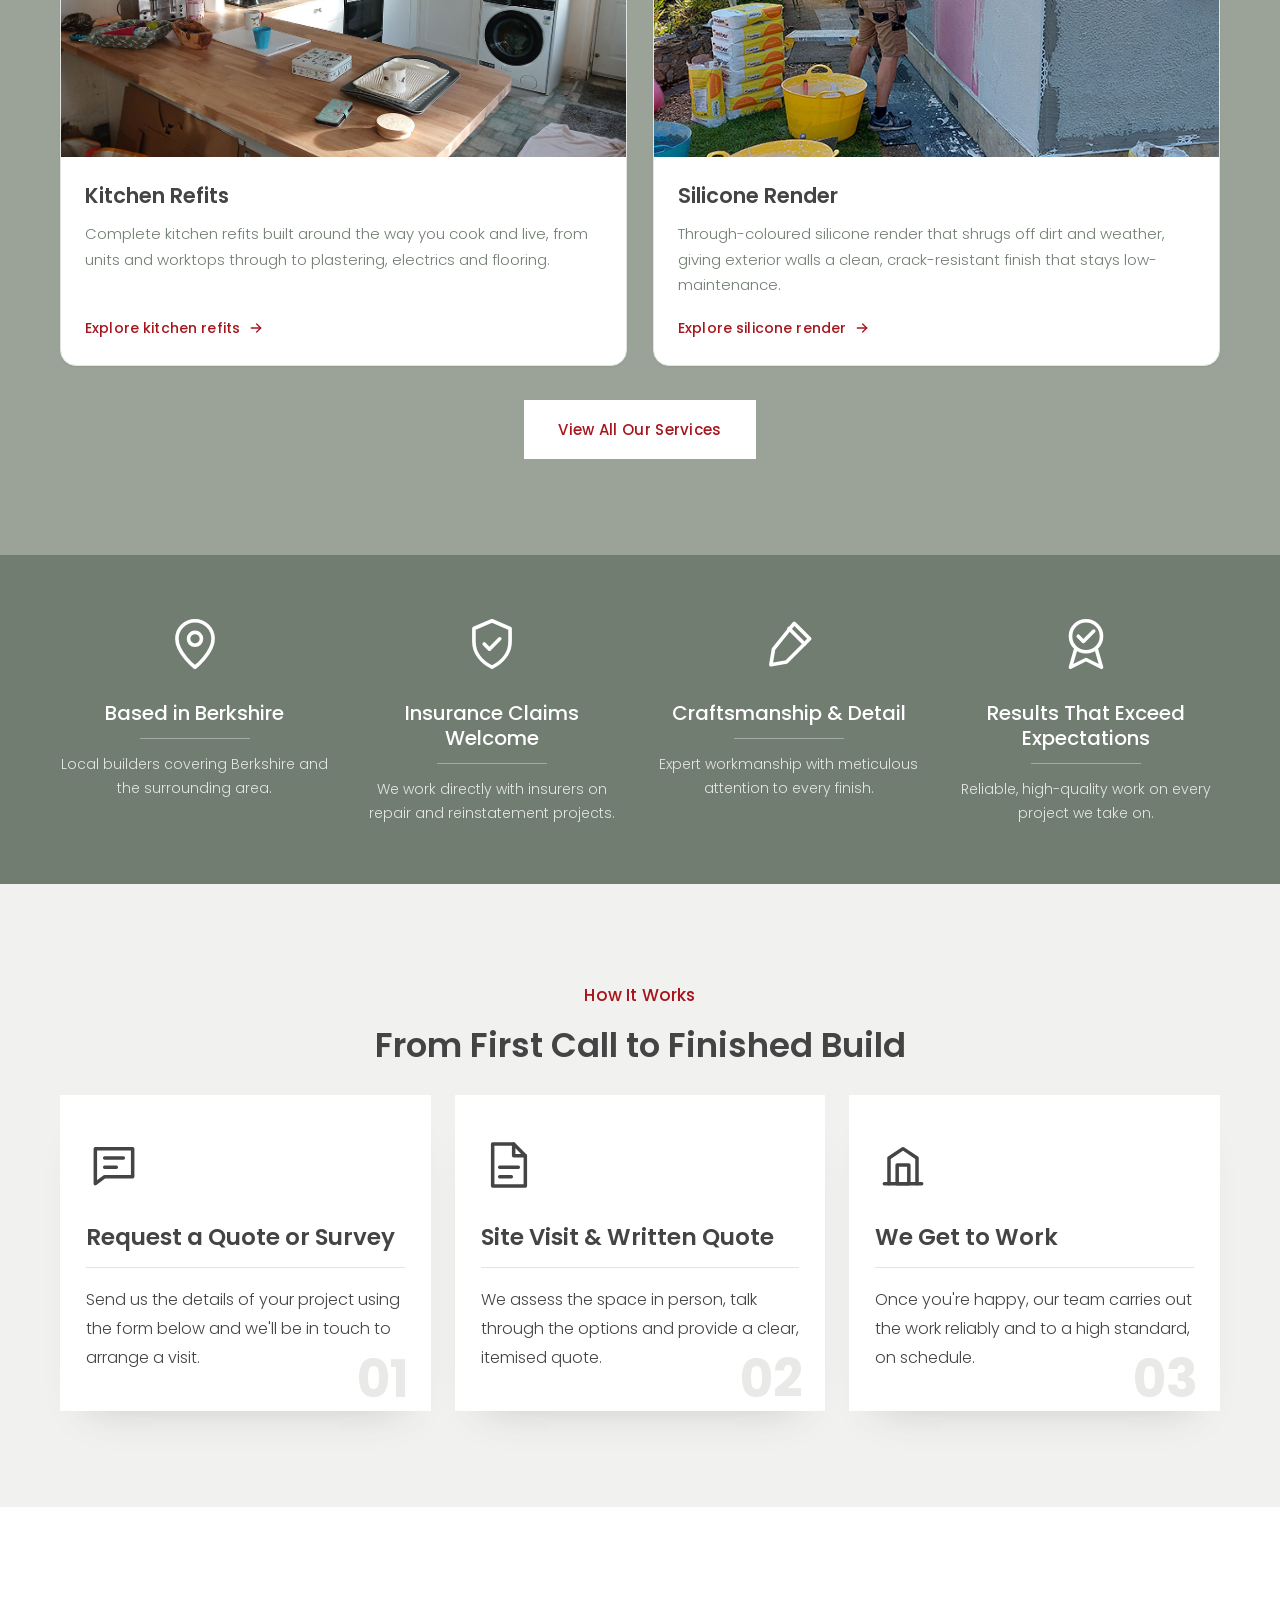
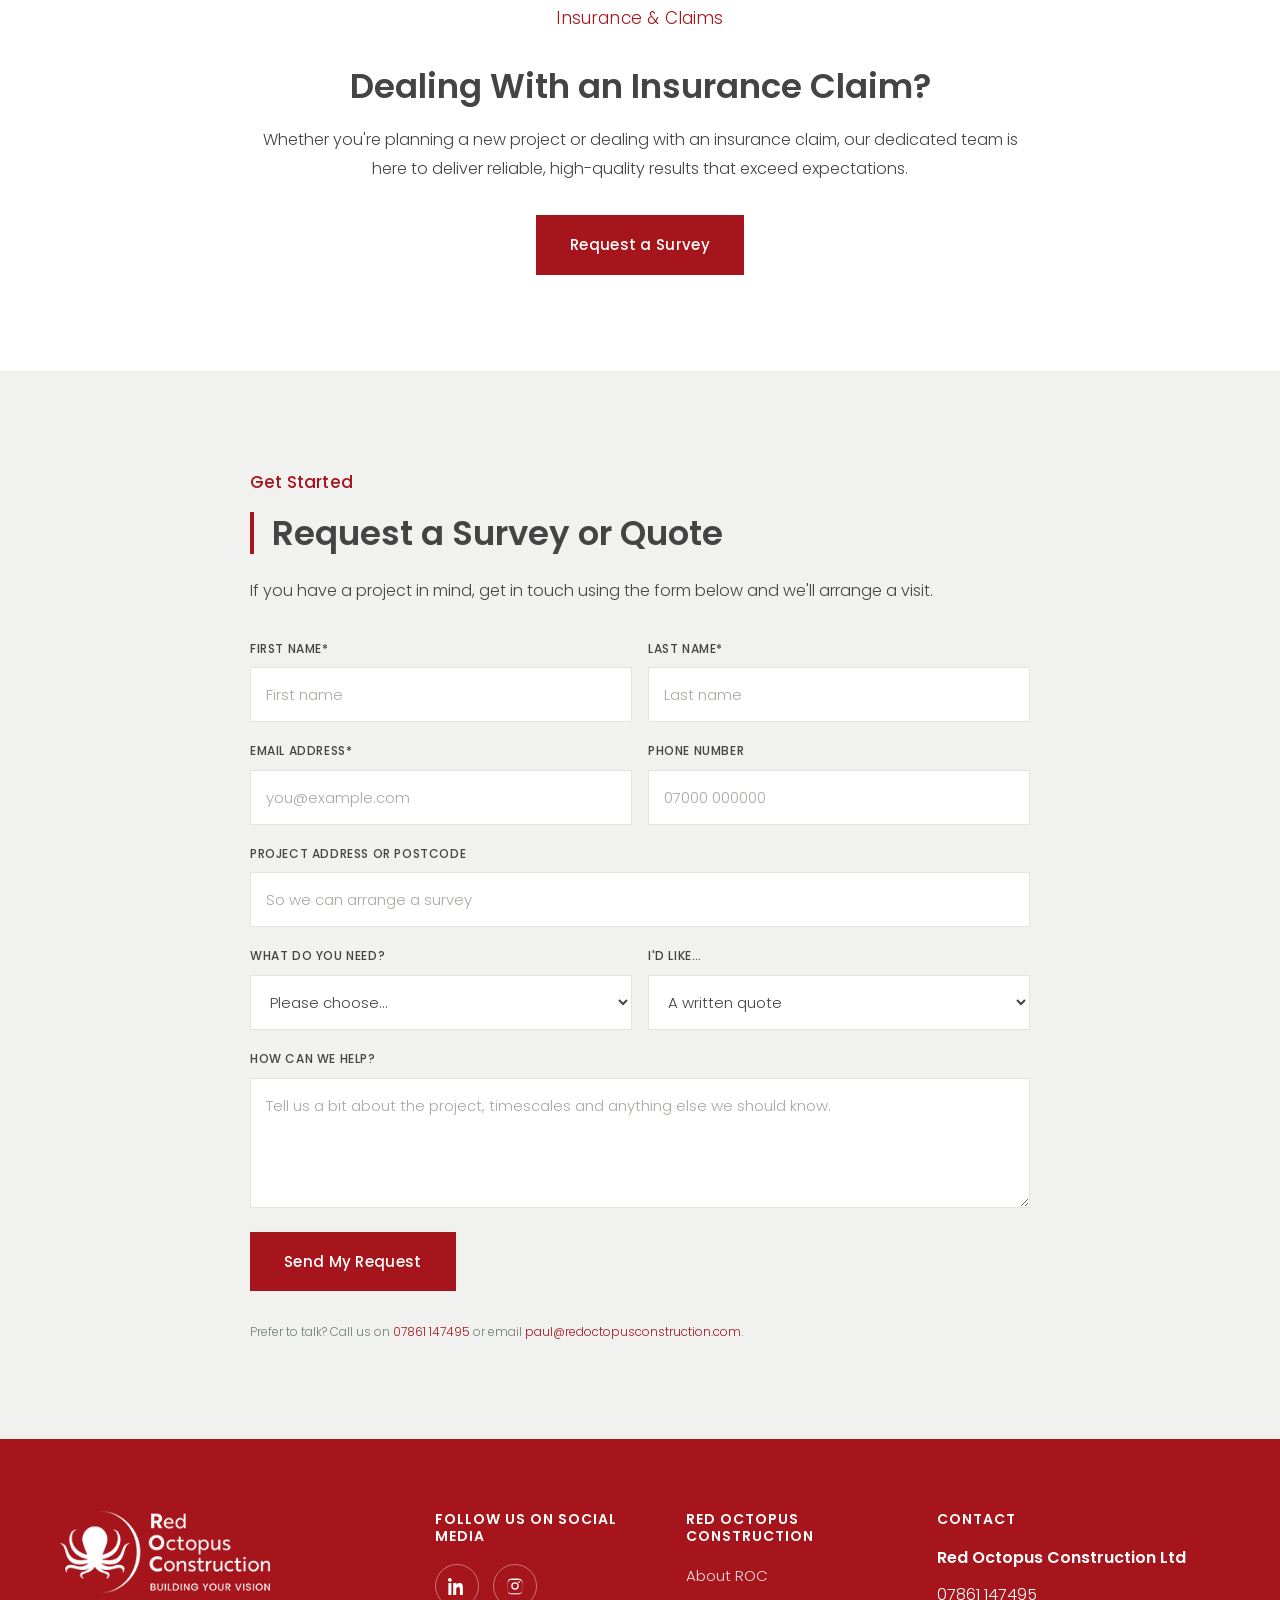
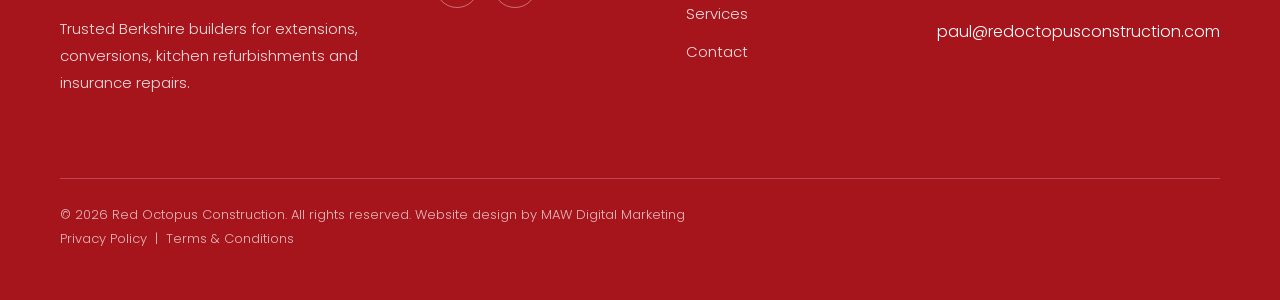
==== commit 243e4886: "About: replace photo with a '50+ years' experience panel Swap the framed photo in Our Story for a da" ====
--- a/index.html
+++ b/index.html
@@ -104,14 +104,10 @@
           <span class="about__figframe" aria-hidden="true"></span>
           <span class="about__accent about__accent--1" aria-hidden="true"></span>
           <span class="about__accent about__accent--2" aria-hidden="true"></span>
-          <div class="about__frame">
-            <img src="brand_assets/roc_house_referbs_berkshire.jpg" alt="Refurbished Berkshire house with a timber-clad garden annexe and new brick steps" />
-            <div class="about__figovl">
-              <a class="about__figbtn" href="services.html">
-                See Our Services
-                <svg viewBox="0 0 24 24" aria-hidden="true"><path d="M5 12h14"/><path d="M13 6l6 6-6 6"/></svg>
-              </a>
-            </div>
+          <div class="about__yrs">
+            <span class="about__yrs-num">50<sup>+</sup></span>
+            <p class="about__yrs-label">years of combined building experience</p>
+            <p class="about__yrs-by">A father &amp; son run business</p>
           </div>
         </div>
 
--- a/styles.css
+++ b/styles.css
@@ -258,24 +258,45 @@
 .svc:hover .svc__head h3{color:var(--red);}
 .svc__text{margin:0;padding-left:62px;font-size:14px;font-weight:300;line-height:1.7;color:var(--ink);}
 
-/* centre figure */
+/* centre panel — years of experience */
 .about__figure{position:relative;isolation:isolate;order:-1;align-self:center;width:100%;max-width:320px;margin:0 auto 8px;}
-.about__frame{position:relative;border-radius:8px;overflow:hidden;box-shadow:0 30px 60px -30px rgba(68,68,68,.45);}
-.about__frame img{width:100%;height:380px;object-fit:cover;}
-.about__figovl{
-  position:absolute;inset:0;
-  background:linear-gradient(to top, rgba(58,61,58,.6), rgba(58,61,58,0) 55%);
-  display:flex;align-items:flex-end;justify-content:center;padding:18px;
-}
-.about__figbtn{
-  display:inline-flex;align-items:center;gap:8px;
-  background:#fff;color:var(--red);
-  font-family:var(--ff);font-weight:500;font-size:13px;
-  padding:11px 18px;border-radius:999px;
-  transition:transform .25s ease, color .25s ease;
-}
-.about__figbtn svg{width:15px;height:15px;stroke:currentColor;stroke-width:2;fill:none;stroke-linecap:round;stroke-linejoin:round;}
-.about__figbtn:hover{transform:translateY(-2px);color:var(--red-dark);}
+.about__yrs{
+  position:relative;
+  border-radius:8px;
+  overflow:hidden;
+  padding:42px 30px 34px;
+  color:#fff;
+  background:
+    radial-gradient(130% 90% at 18% 0%, rgba(166,21,28,.42), transparent 62%),
+    linear-gradient(158deg, #2a1113 0%, #150a0b 72%);
+  box-shadow:0 30px 60px -30px rgba(68,68,68,.45);
+}
+.about__yrs-num{
+  display:block;
+  font-family:var(--ff);
+  font-weight:700;
+  font-size:clamp(72px, 12vw, 92px);
+  line-height:.9;
+  letter-spacing:-.03em;
+  color:#d0454d;
+  background:linear-gradient(178deg, #e88b90 0%, #c23c43 46%, #8c1117 100%);
+}
+@supports ((-webkit-background-clip:text) or (background-clip:text)){
+  .about__yrs-num{-webkit-background-clip:text;background-clip:text;color:transparent;}
+}
+.about__yrs-num sup{font-size:.52em;font-weight:600;top:-.62em;margin-left:.02em;}
+.about__yrs-label{
+  margin:16px 0 0;
+  max-width:17ch;
+  font-size:15px;font-weight:300;line-height:1.55;
+  color:rgba(255,255,255,.9);
+}
+.about__yrs-by{
+  margin:22px 0 0;padding-top:16px;
+  border-top:1px solid rgba(255,255,255,.16);
+  font-size:11px;font-weight:600;letter-spacing:.15em;text-transform:uppercase;
+  color:var(--sage);
+}
 .about__figframe{position:absolute;inset:-12px;border:3px solid var(--sage);border-radius:8px;}
 .about__accent{position:absolute;border-radius:50%;pointer-events:none;}
 .about__accent--1{width:70px;height:70px;background:rgba(166,21,28,.10);top:-26px;right:-28px;}
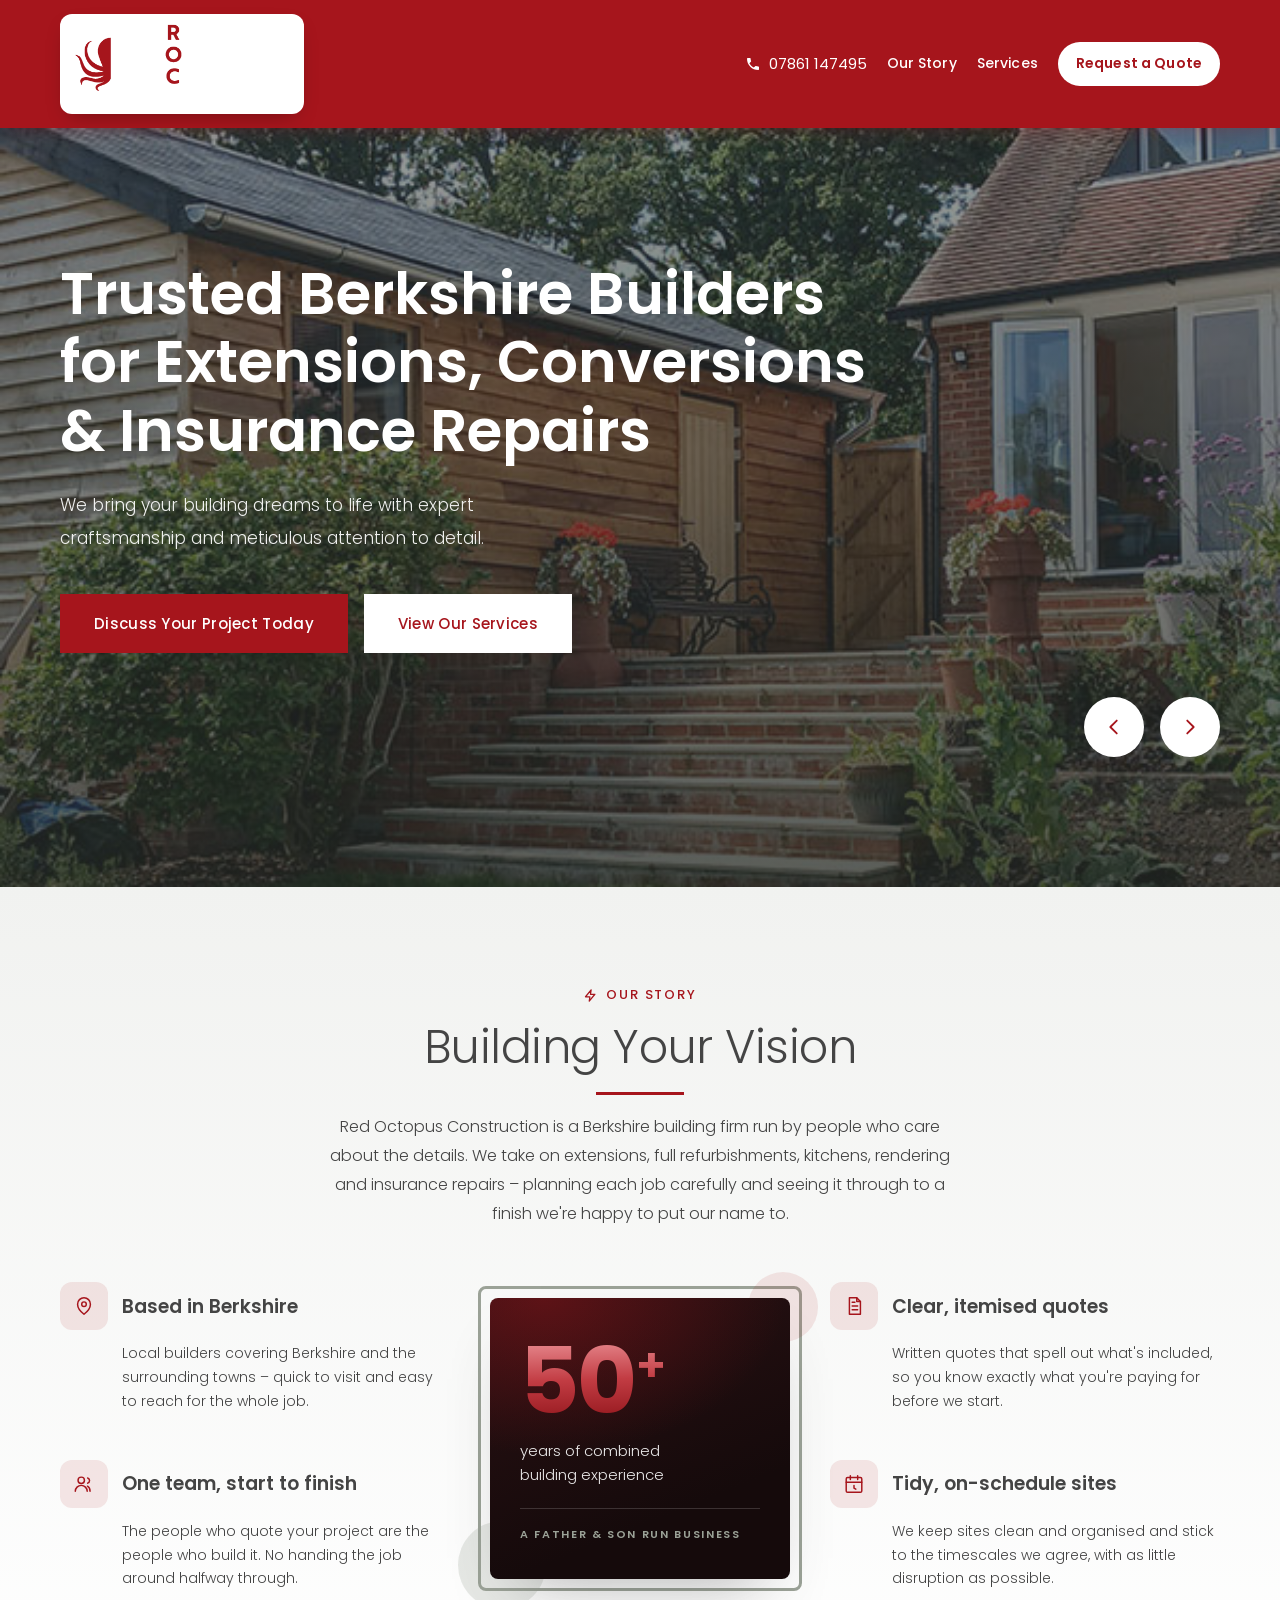
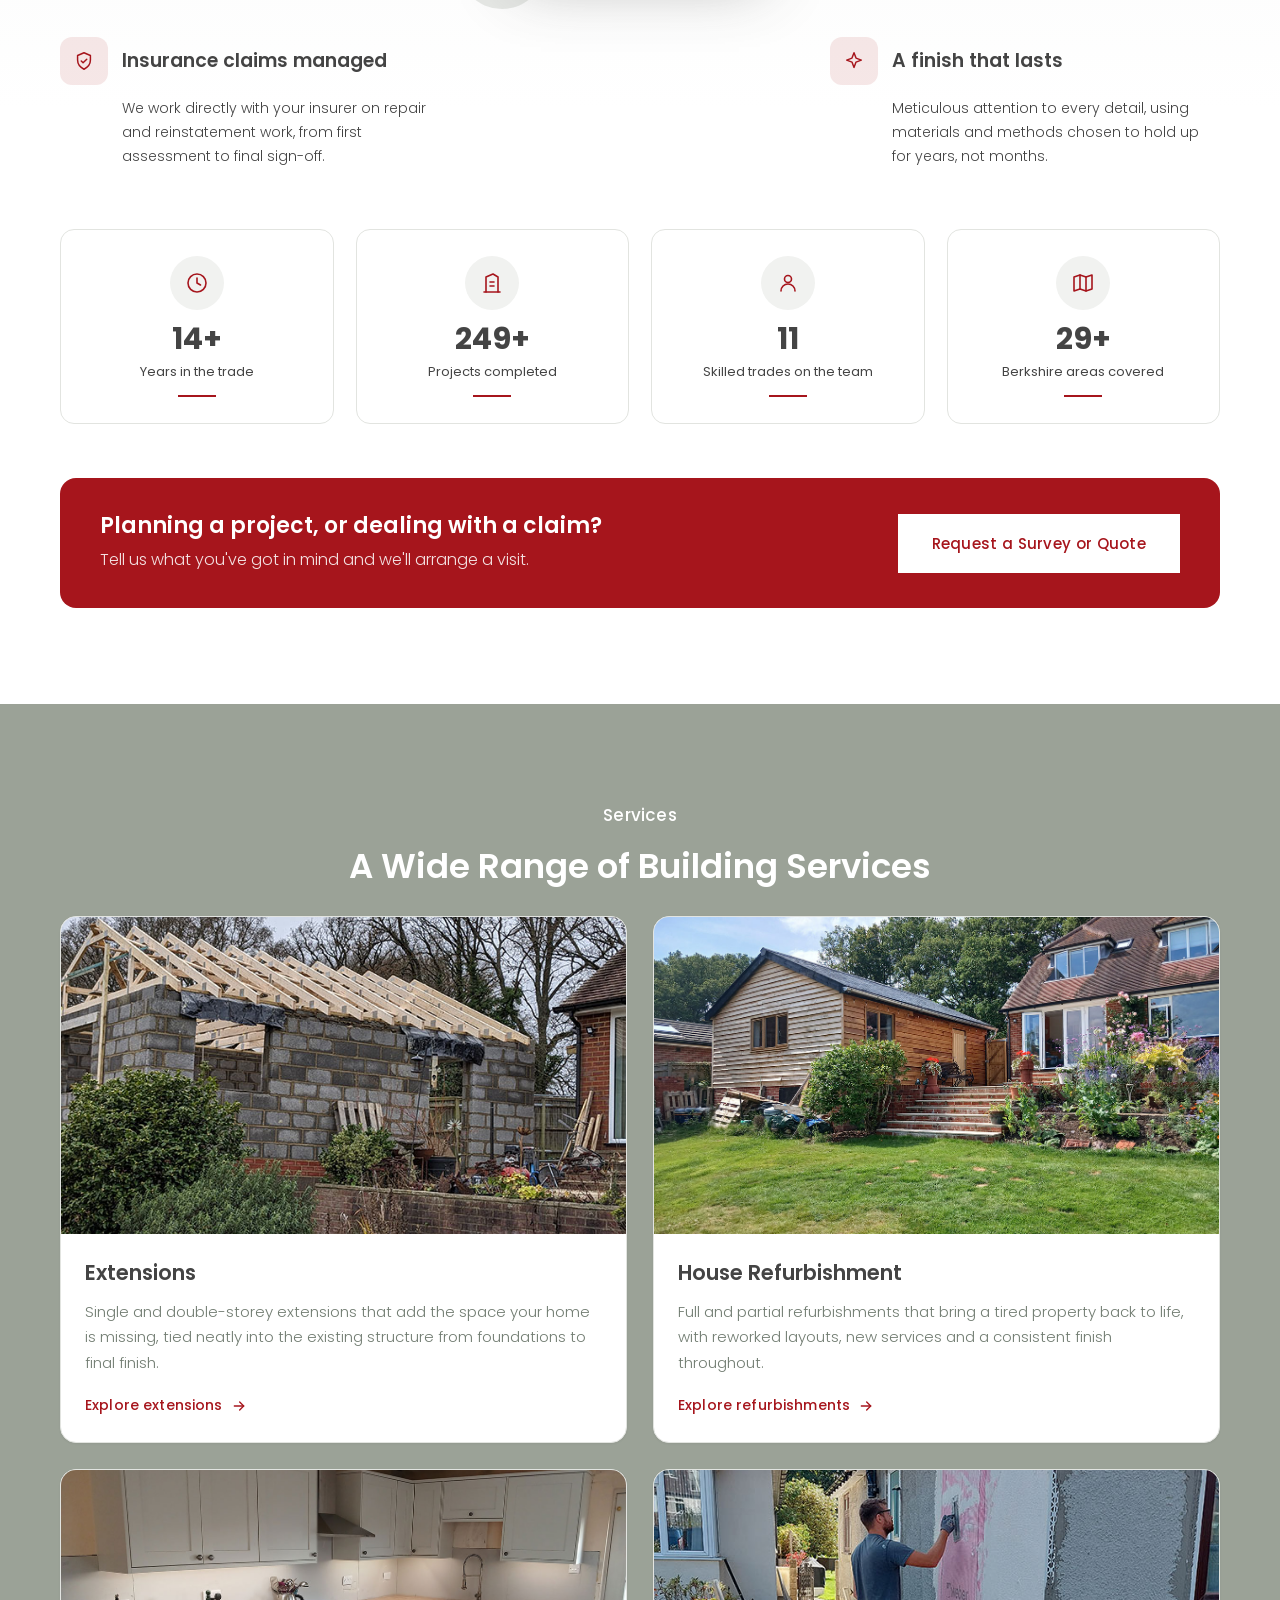
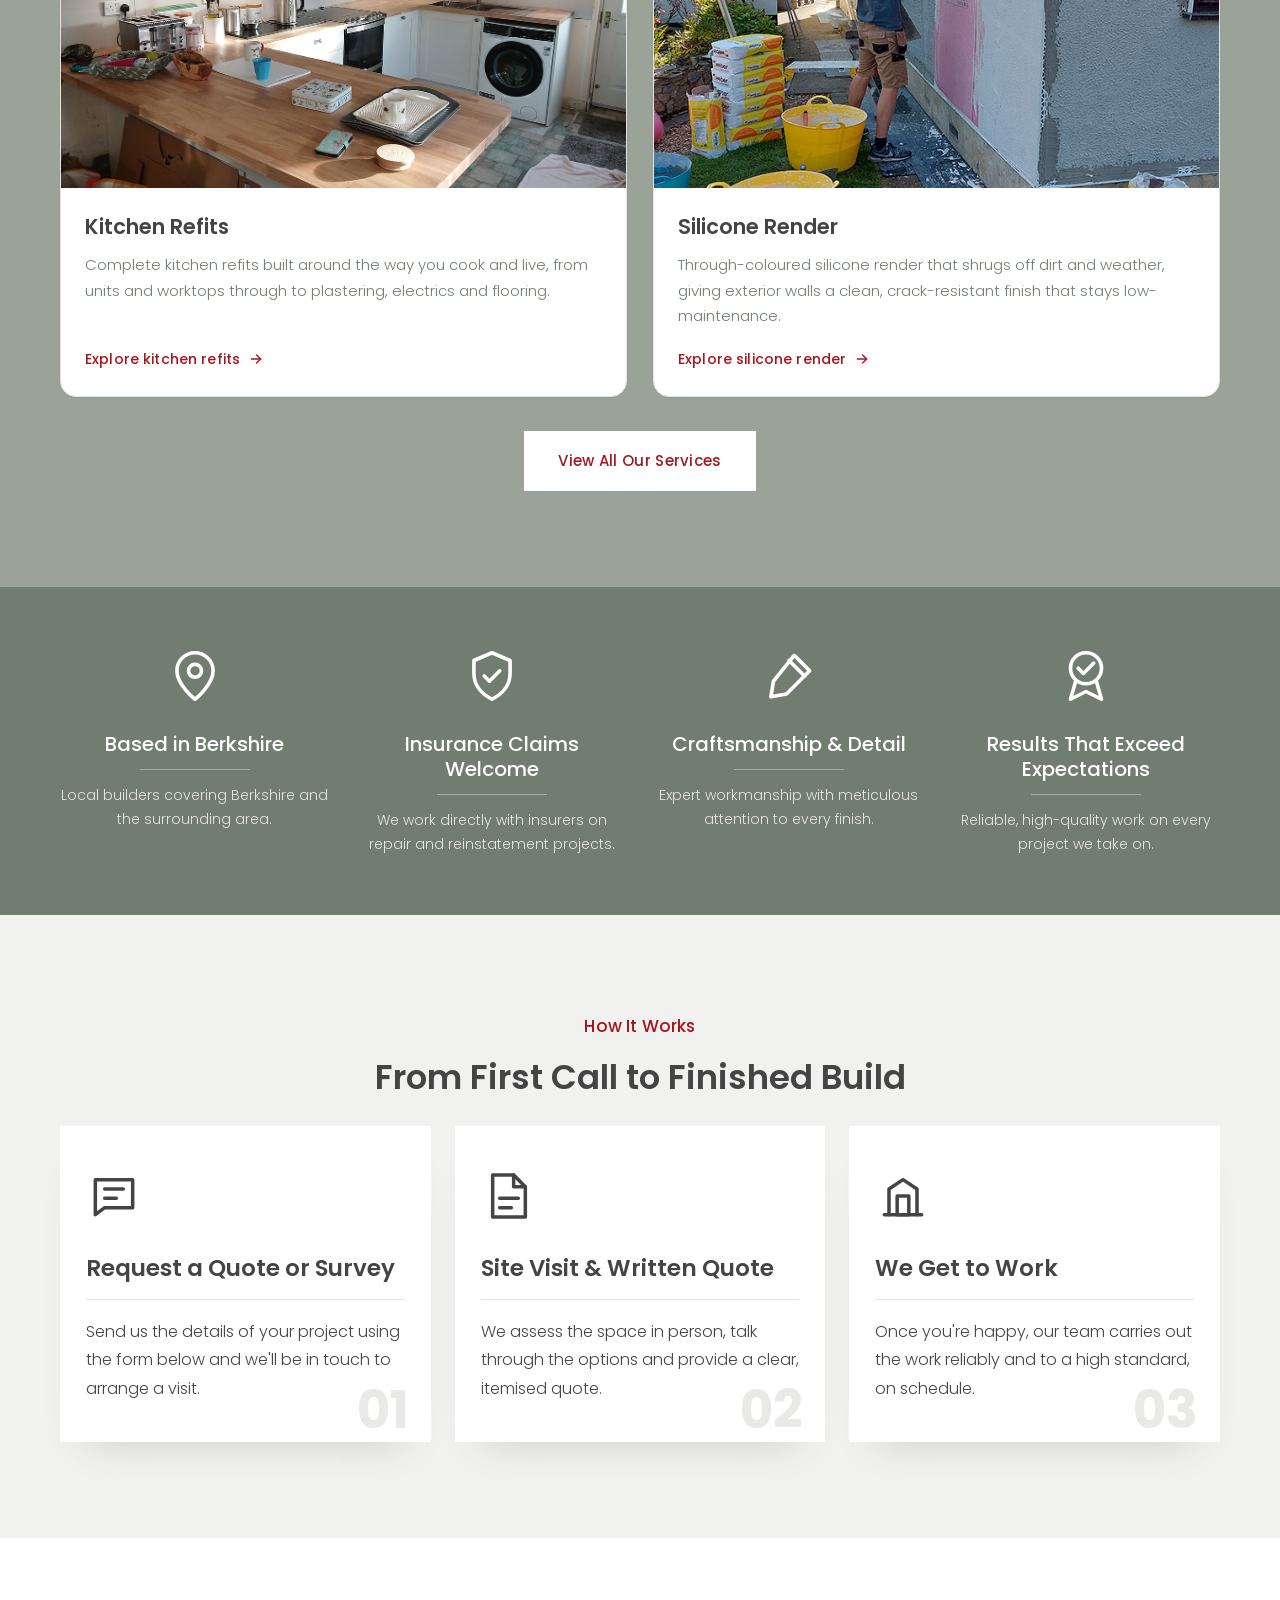
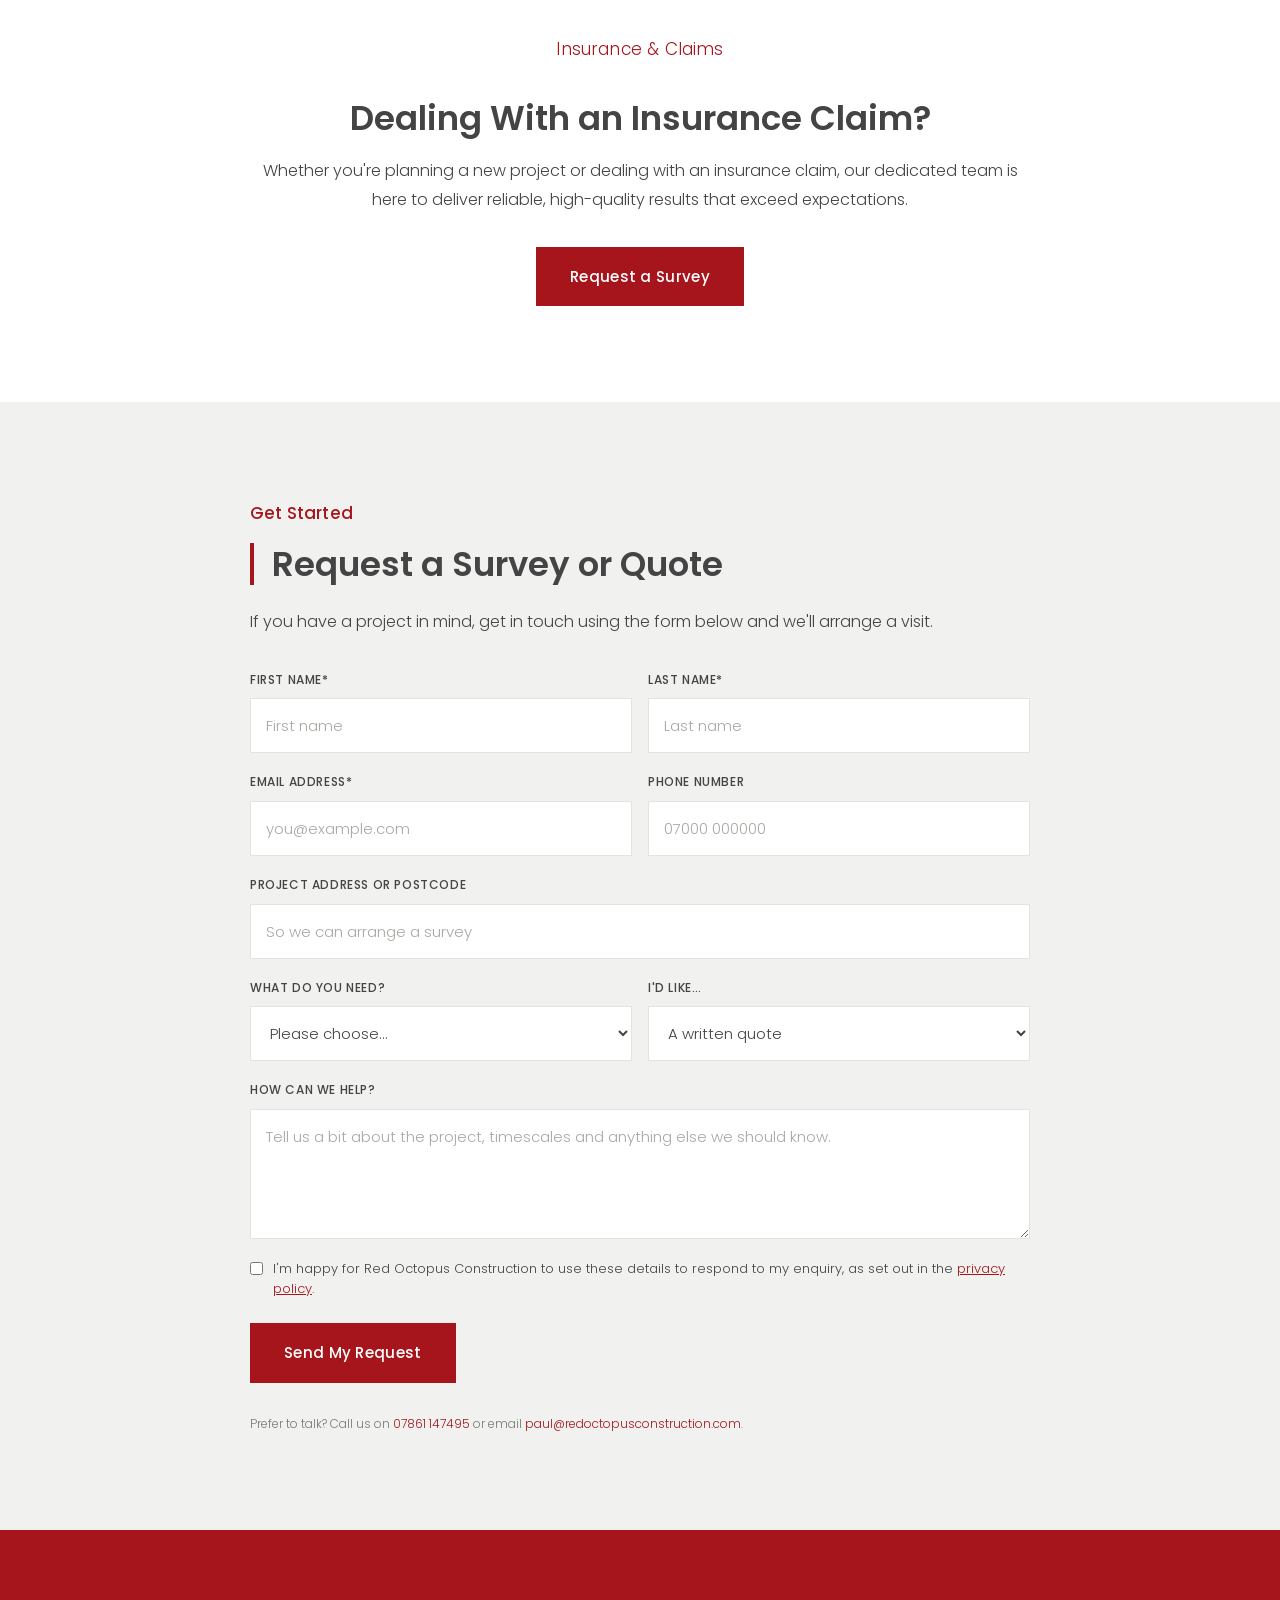
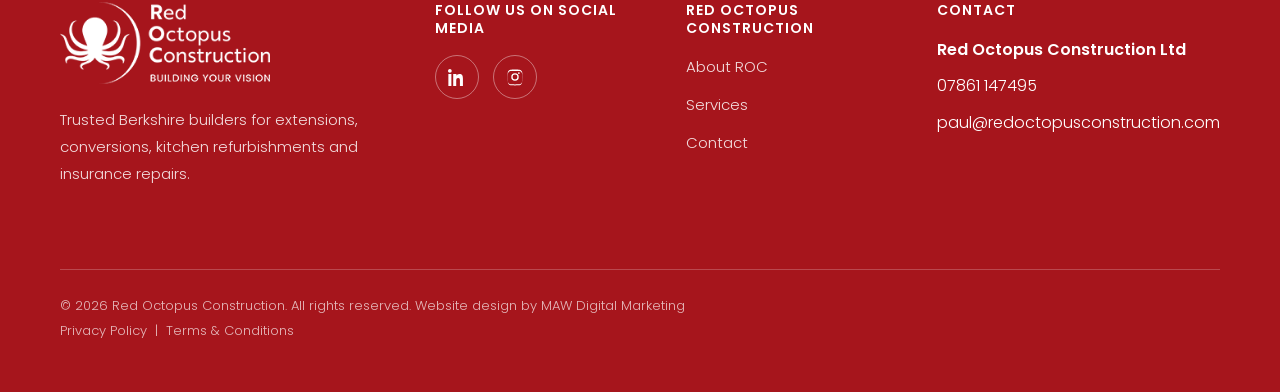
==== commit d9f9be84: "Secure the quote form (Web3Forms) + privacy policy - Form now POSTs to Web3Forms instead of mailto: " ====
--- a/index.html
+++ b/index.html
@@ -17,7 +17,7 @@
   <header class="site-header">
     <div class="inner">
       <a class="site-header__link" href="index.html" aria-label="Red Octopus Construction — home">
-        <img class="site-header__logo" src="brand_assets/red_octopus_logo_footer.png" alt="Red Octopus Construction" />
+        <img class="site-header__logo" src="brand_assets/red_octopus_logo_alt_alt.png" alt="Red Octopus Construction" />
       </a>
       <div class="site-header__right">
         <a class="site-header__phone" href="tel:07861147495">
@@ -334,26 +334,32 @@
       <h2 class="h2 h2--rule">Request a Survey or Quote</h2>
       <p class="quote__lead">If you have a project in mind, get in touch using the form below and we'll arrange a visit.</p>
 
-      <form class="qform" action="mailto:paul@redoctopusconstruction.com" method="post" enctype="text/plain">
+      <form class="qform" action="https://api.web3forms.com/submit" method="POST">
+        <input type="hidden" name="access_key" value="79427e1c-acb5-4f73-a1e9-4b21c4587b14" />
+        <input type="hidden" name="subject" value="New quote request from redoctopusconstruction.com" />
+        <input type="hidden" name="from_name" value="Red Octopus Construction website" />
+        <input type="hidden" name="name" value="Website enquiry" />
+        <input type="checkbox" name="botcheck" class="qform__hp" tabindex="-1" autocomplete="off" aria-hidden="true" />
+
         <div class="row row--wide">
           <div class="field">
             <label for="first">First Name*</label>
-            <input type="text" id="first" name="First Name" placeholder="First name" required />
+            <input type="text" id="first" name="First Name" placeholder="First name" autocomplete="given-name" required />
           </div>
           <div class="field">
             <label for="last">Last Name*</label>
-            <input type="text" id="last" name="Last Name" placeholder="Last name" required />
+            <input type="text" id="last" name="Last Name" placeholder="Last name" autocomplete="family-name" required />
           </div>
         </div>
 
         <div class="row--wide">
           <div class="field">
             <label for="email">Email Address*</label>
-            <input type="email" id="email" name="Email Address" placeholder="you@example.com" required />
+            <input type="email" id="email" name="email" placeholder="you@example.com" autocomplete="email" required />
           </div>
           <div class="field">
             <label for="phone">Phone Number</label>
-            <input type="tel" id="phone" name="Phone Number" placeholder="07000 000000" />
+            <input type="tel" id="phone" name="Phone Number" placeholder="07000 000000" autocomplete="tel" />
           </div>
         </div>
 
@@ -392,7 +398,13 @@
           <textarea id="help" name="How Can We Help" placeholder="Tell us a bit about the project, timescales and anything else we should know."></textarea>
         </div>
 
+        <label class="qform__consent">
+          <input type="checkbox" name="Consent given" value="Yes" required />
+          <span>I'm happy for Red Octopus Construction to use these details to respond to my enquiry, as set out in the <a href="privacy.html">privacy policy</a>.</span>
+        </label>
+
         <button class="btn btn--primary" type="submit">Send My Request</button>
+        <p class="qform__status" role="status" aria-live="polite" hidden></p>
         <p class="qform__note">Prefer to talk? Call us on <a href="tel:07861147495">07861&nbsp;147495</a> or email <a href="mailto:paul@redoctopusconstruction.com">paul@redoctopusconstruction.com</a>.</p>
       </form>
     </div>
@@ -436,7 +448,7 @@
 
       <p class="site-footer__legal">
         &copy; 2026 Red Octopus Construction. All rights reserved. Website design by MAW Digital Marketing<br />
-        <a href="#">Privacy Policy</a> &nbsp;|&nbsp; <a href="#">Terms &amp; Conditions</a>
+        <a href="privacy.html">Privacy Policy</a> &nbsp;|&nbsp; <a href="#">Terms &amp; Conditions</a>
       </p>
     </div>
   </footer>
@@ -520,6 +532,51 @@
     }, { threshold: 0.6 });
     nums.forEach(function(el){ stats.observe(el); });
   })();
+
+  /* quote form: AJAX submit to Web3Forms with inline status */
+  (function(){
+    var form = document.querySelector('.qform');
+    if(!form) return;
+    var status = form.querySelector('.qform__status');
+    var btn = form.querySelector('button[type="submit"]');
+
+    function setStatus(msg, state){
+      status.textContent = msg;
+      status.className = 'qform__status is-' + state;
+      status.hidden = false;
+    }
+
+    form.addEventListener('submit', function(e){
+      e.preventDefault();
+      if(form.querySelector('[name="botcheck"]').checked) return; // honeypot tripped
+      var nameField = form.querySelector('[name="name"]');
+      var first = (form.querySelector('#first') || {}).value || '';
+      var last = (form.querySelector('#last') || {}).value || '';
+      if(nameField) nameField.value = (first + ' ' + last).trim() || 'Website enquiry';
+
+      setStatus('Sending your request…', 'pending');
+      btn.disabled = true;
+
+      fetch('https://api.web3forms.com/submit', {
+        method: 'POST',
+        headers: { 'Accept': 'application/json' },
+        body: new FormData(form)
+      })
+      .then(function(r){ return r.json(); })
+      .then(function(data){
+        if(data.success){
+          form.reset();
+          setStatus('Thanks — your request has been sent. We’ll be in touch shortly.', 'ok');
+        } else {
+          setStatus((data.message || 'Something went wrong.') + ' Please call us on 07861 147495.', 'err');
+        }
+      })
+      .catch(function(){
+        setStatus('Network problem — please try again, or call us on 07861 147495.', 'err');
+      })
+      .then(function(){ btn.disabled = false; });
+    });
+  })();
 </script>
 </body>
 </html>
--- a/styles.css
+++ b/styles.css
@@ -98,8 +98,14 @@
   flex-wrap:wrap;
   gap:10px 22px;
 }
-.site-header__logo{width:150px;flex:none;}
-.site-header__link{display:inline-flex;}
+.site-header__logo{width:186px;flex:none;display:block;}
+.site-header__link{
+  display:inline-flex;
+  background:#fff;
+  padding:8px 15px;
+  border-radius:12px;
+  box-shadow:0 8px 22px -10px rgba(0,0,0,.4);
+}
 .site-header__link:focus-visible{outline:2px solid #fff;outline-offset:4px;}
 .site-header__right{
   display:flex;align-items:center;flex-wrap:wrap;
@@ -446,6 +452,11 @@
 .svcpage__lead{margin:0 0 22px;font-weight:300;}
 .svcpage__lead:last-of-type{margin-bottom:0;}
 .svcpage .btn{margin-top:34px;}
+.legal__meta{font-size:13px;font-weight:300;color:var(--sage-dark);margin:0 0 26px;}
+.legal h2{font-size:19px;font-weight:600;color:var(--ink);margin:34px 0 8px;}
+.legal p{margin:0 0 14px;font-weight:300;}
+.legal a{color:var(--red);text-decoration:underline;}
+.legal .svcpage__lead a{text-decoration:underline;}
 
 .pgallery-wrap{padding:0 var(--pad-x) var(--sec-y);}
 .pgallery-wrap .inner{max-width:var(--maxw);}
@@ -520,6 +531,31 @@
 .qform__note{font-size:12px;font-weight:300;color:var(--sage-dark);margin:12px 0 0;}
 .qform__note a{color:var(--red);}
 
+/* honeypot — visually hidden, off the tab order */
+.qform__hp{
+  position:absolute!important;left:-9999px!important;
+  width:1px;height:1px;opacity:0;pointer-events:none;
+}
+
+/* consent checkbox */
+.qform input[type="checkbox"]{width:auto;padding:0;}
+.qform .qform__consent{
+  display:flex;align-items:flex-start;gap:10px;
+  font-family:var(--ff);font-size:13px;font-weight:300;line-height:1.55;
+  text-transform:none;letter-spacing:0;color:var(--ink);margin:2px 0 0;
+}
+.qform .qform__consent input[type="checkbox"]{margin:3px 0 0;flex:none;accent-color:var(--red);}
+.qform .qform__consent a{color:var(--red);text-decoration:underline;}
+
+/* submit status message */
+.qform__status{
+  margin:4px 0 0;padding:12px 16px;
+  font-size:14px;font-weight:400;line-height:1.5;
+  border-left:3px solid var(--sage-dark);background:var(--soft);color:var(--ink);
+}
+.qform__status.is-ok{border-left-color:#2e7d43;background:#eef6f0;}
+.qform__status.is-err{border-left-color:var(--red);background:#fbecec;}
+
 /* footer (red) -------------------------------------- */
 .site-footer{background:var(--red);color:rgba(255,255,255,.85);padding:54px var(--pad-x) 44px;}
 .site-footer__logo{width:210px;margin:0 0 22px;}
@@ -560,7 +596,7 @@
   .deco{display:none;}
 
   /* header + hero */
-  .site-header__logo{width:176px;}
+  .site-header__logo{width:214px;}
   .site-header .inner{justify-content:space-between;flex-wrap:nowrap;}
   .site-header__right{flex-wrap:nowrap;}
   .hero{padding:132px var(--pad-x) 130px;}
